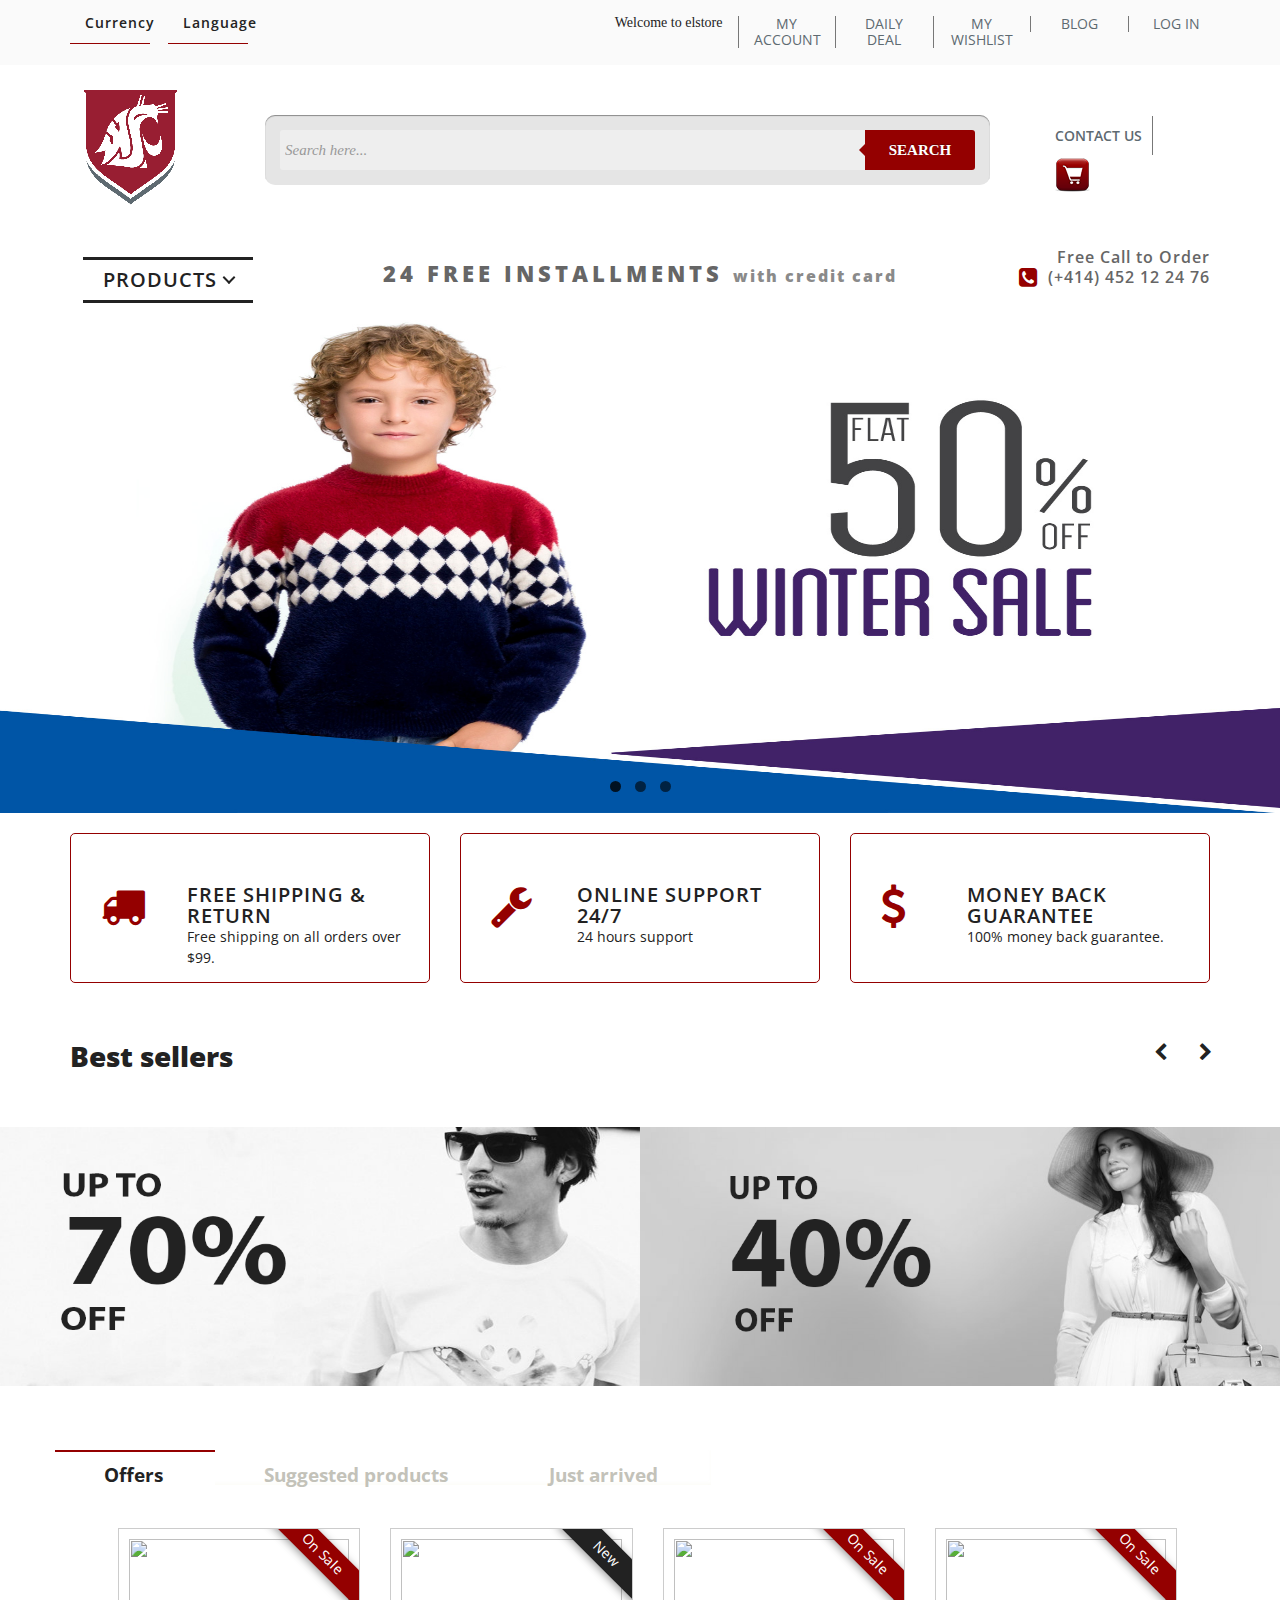
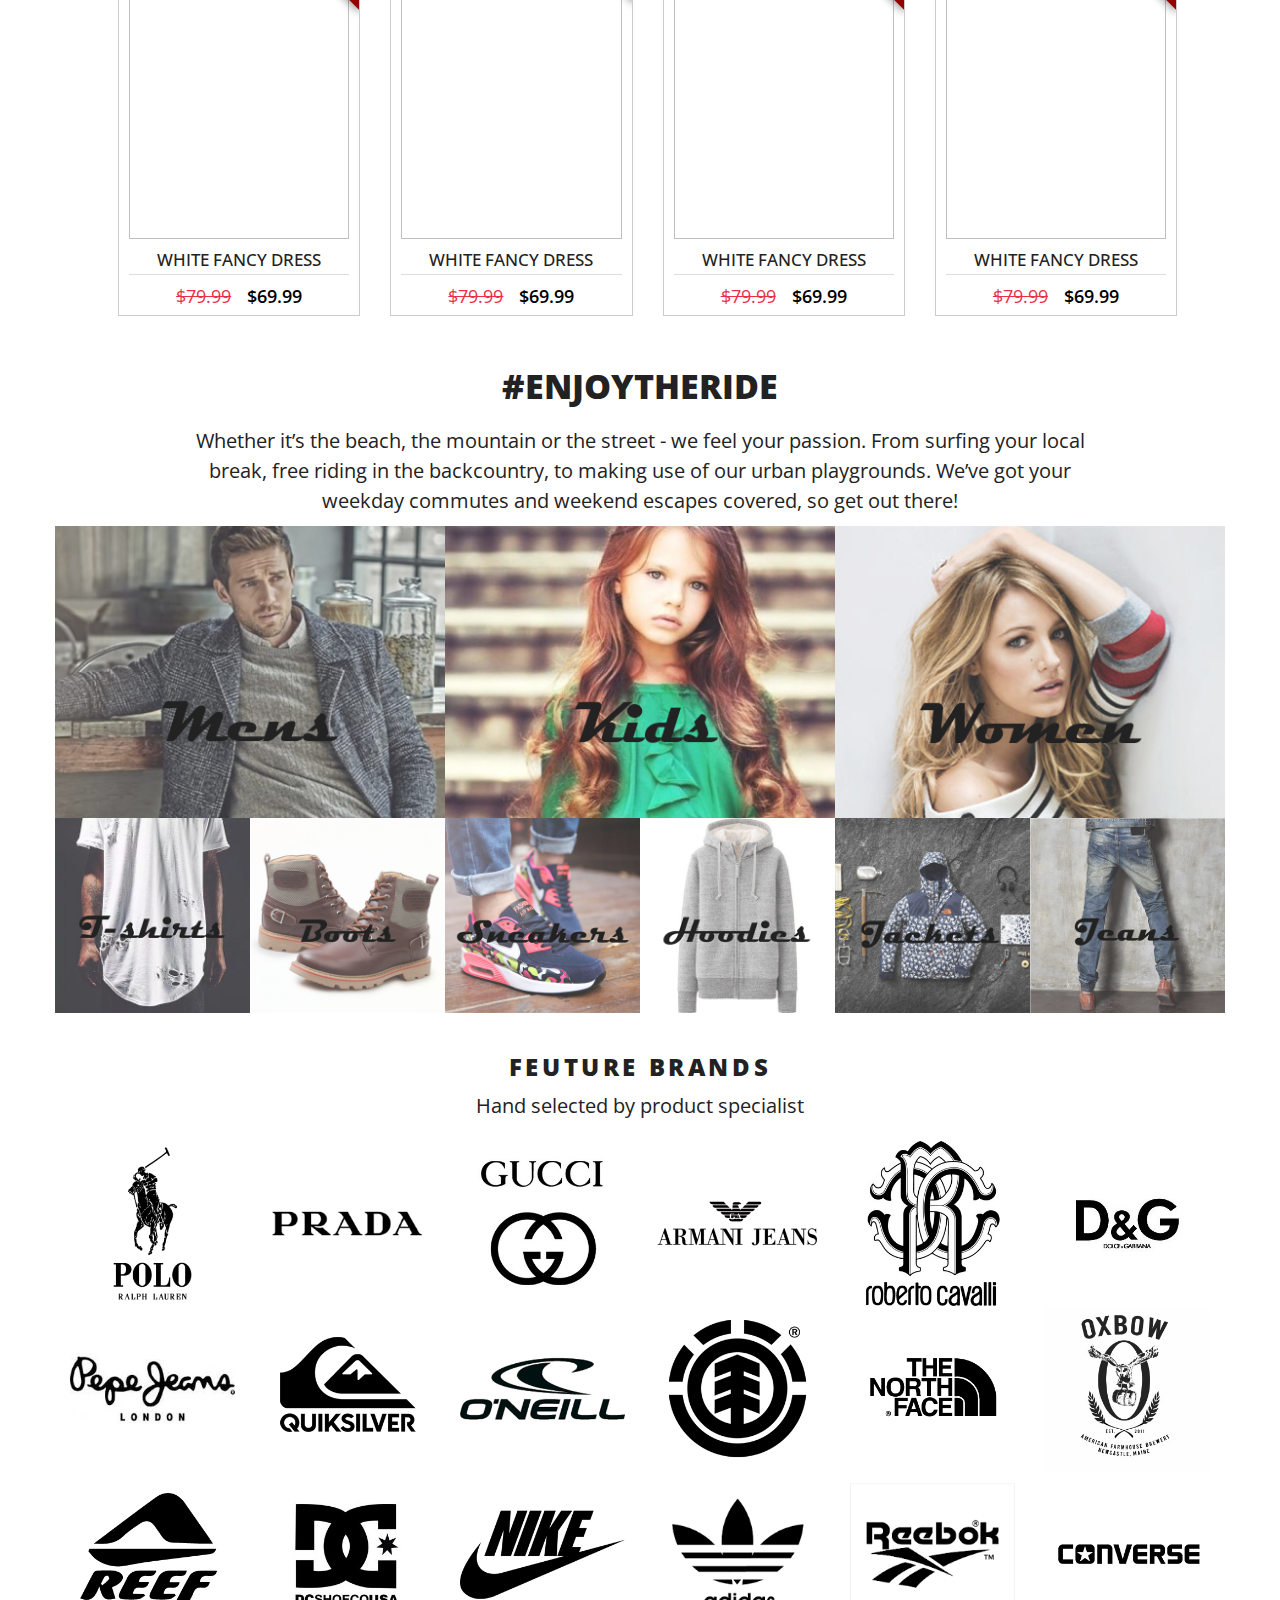
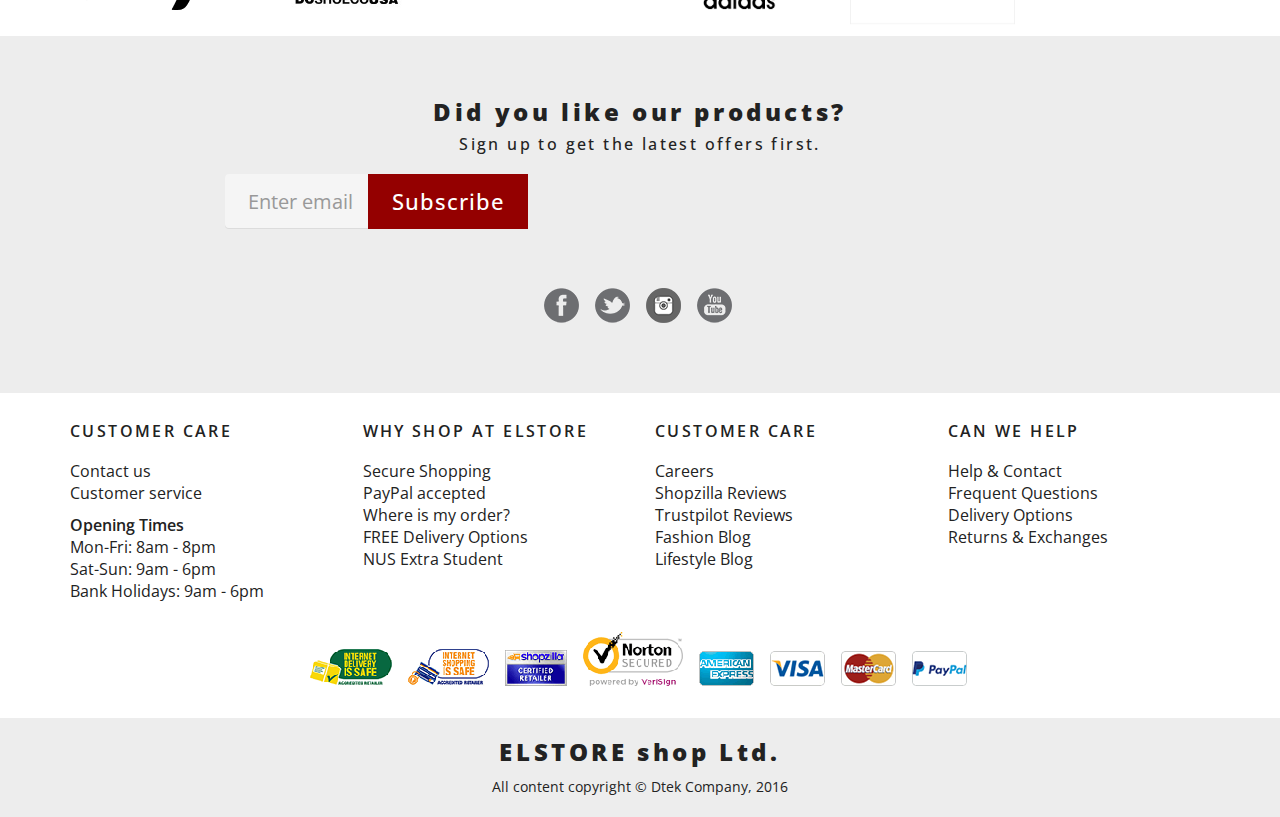
==== index.html @ ee0bbd47 "Upload Elstore files first time" ====
<head>
    <meta charset="utf-8">
    <meta http-equiv="X-UA-Compatible" content="IE=edge">
    <meta name="viewport" content="width=device-width, initial-scale=1">
    <title>ELSTORE shop Ltd.</title>
    <link rel="stylesheet" type="text/css" href="http://fonts.googleapis.com/css?family=Ubuntu:regular,bold&subset=Latin">
    <link rel="stylesheet" type="text/css" href="//fonts.googleapis.com/css?family=Open+Sans+Condensed" />
    <link rel="stylesheet" type="text/css" href="//fonts.googleapis.com/css?family=Pacifico" />
    <!-- Bootstrap -->
    <link href="css/bootstrap.min.css" rel="stylesheet">
    <link href="css/normalize.css" rel="stylesheet">
    <link href="css/style.css" rel="stylesheet">
    <link rel="stylesheet" href="https://maxcdn.bootstrapcdn.com/font-awesome/4.4.0/css/font-awesome.min.css">
    <link href='http://fonts.googleapis.com/css?family=Open+Sans+Condensed:300' rel='stylesheet' type='text/css'>
    <link href="http://code.ionicframework.com/ionicons/1.5.2/css/ionicons.min.css" rel="stylesheet">
    <!-- Important Owl stylesheet -->
    <link rel="stylesheet" href="css/owl.carousel.css">
    <!-- Default Theme -->
    <link rel="stylesheet" href="css/owl.theme.css">
    <script type="text/javascript" src="http://code.jquery.com/jquery.min.js"></script>
    <script type="text/javascript" src="js/style.js"></script>
    <script src="https://maxcdn.bootstrapcdn.com/bootstrap/3.3.5/js/bootstrap.min.js"></script>
    <script src="js/owl.carousel.js"></script>
    <script src="js/jquery.menu-aim.js"></script> <!-- menu aim -->
    <script src="js/main1.js"></script> <!-- Resource jQuery -->
    <script src="js/main.js"></script>
    <script src="js/modernizr.js"></script>
    
    
    <!-- HTML5 shim and Respond.js for IE8 support of HTML5 elements and media queries -->
    <!-- WARNING: Respond.js doesn't work if you view the page via file:// -->
    <!--[if lt IE 9]>
      <script src="https://oss.maxcdn.com/html5shiv/3.7.2/html5shiv.min.js"></script>
      <script src="https://oss.maxcdn.com/respond/1.4.2/respond.min.js"></script>
    <![endif]-->
  </head>
   <body>
      <header>
        <div class="container-fluid bc-topnav">
          <div class="container">
            <div class="top-nav">
              <div class="row">
                <div class="col-xs-4 col-sm-2 col-md-1 col-lg-1 text-right">
                    <div class="dropdown-links1">
                    <!-- trigger button -->
                    <p>Currency</p>

                    <!-- dropdown menu -->
                    <ul class="dropdown-menu-links1">
                        <li><a href="#">USD - US Dollar</a></li>
                        <li><a href="#">EUR - EURO</a></li>
                    </ul>
                   </div>
                </div>    
                <div class="col-xs-4 col-sm-2 col-md-1 col-lg-1 text-center"> 
                    <div class="dropdown-links1">
                    <!-- trigger button -->
                    <p>Language</p>

                    <!-- dropdown menu -->
                    <ul class="dropdown-menu-links1">
                        <li><a href="#">ENG - Engish</a></li>
                        <li><a href="#">FR - French</a></li>
                    </ul>
                   </div>
                </div>            
                <div class="col-xs- col-sm-6 col-md-3 col-lg-5 text-right">
                    <p id="welcome">Welcome to elstore</p>
                </div> 
                <div class="col-xs-6 col-sm-2 col-md-2 col-lg-1 text-center topnav-links">
                    <a href="#">MY ACCOUNT</a>
                </div>
                <div class="col-xs-6 col-sm-2 col-md-1 col-lg-1 text-center topnav-links">
                    <a href="#">DAILY DEAL</a>
                </div>
                <div class="col-xs-6 col-sm-2 col-md-2 col-lg-1 text-center topnav-links">
                    <a href="#">MY WISHLIST</a>
                </div>
                <div class="col-xs-6 col-sm-1 col-md-1 col-lg-1 text-center topnav-links">
                    <a href="#">BLOG</a>
                </div>
                <div class="col-xs-6 col-sm-1 col-md-1 col-lg-1 text-center topnav-links">
                    <a href="#">LOG IN</a>
                </div>
                  <div class="col-xs-4 col-sm-2 col-md-12 col-lg-12 text-left">
                    <div class="dropdown-links1 hidden-992">
                    <!-- trigger button -->
                    <p>Links</p>

                    <!-- dropdown menu -->
                    <ul class="dropdown-menu-links1">
                        <li><a href="#">MY ACCOUNT</a></li>
                        <li><a href="#">DAILY DEAL</a></li>
                        <li><a href="#">MY WISHLIST</a></li>
                        <li><a href="#">BLOG</a></li>
                        <li><a href="#">LOG IN</a></li>
                    </ul>
                   </div> 
                </div>
            </div>
          </div>    
        </div>
      </div>

      <div class="container">
        <div class="row">
          <div class="col-xs-12 col-sm-2 col-md-2 col-lg-2">
            <a href="#" class="logo"><img src="img/logo-elstore1.png" class="img-responsive"></a>
          </div>
          <div class="col-xs-12 col-sm-4 col-md-4 col-lg-4">
            <form class="form-wrapper cf">
                <input type="text" placeholder="Search here..." required>
                <button type="submit">Search</button>
            </form>
          </div>
          <div class="col-xs-12 col-sm-6 col-md-6 col-lg-2 right-header pull-right">
            <a href="#">CONTACT US</a>
            <img src="img/shopping-cart-icon.png">  
          </div> 
        </div>
      </div> 
      <div class="container"> 
              <div class="row">
                <div class="col-xs-12 col-sm-3 col-md-3 col-lg-3">
                  <div class="cd-dropdown-wrapper">
                    <a class="cd-dropdown-trigger" href="#0">PRODUCTS</a>
                    <nav class="cd-dropdown">
                      <h2>PRODUCTS</h2>
                      <a href="#0" class="cd-close">Close</a>
                      <ul class="cd-dropdown-content">
                        <li>
                          <form class="cd-search">
                            <input type="search" placeholder="Search...">
                          </form>
                        </li>
                        <li class="has-children">
                          <a href="http://codyhouse.co/?p=748">Mens</a>

                          <ul class="cd-secondary-dropdown is-hidden">
                            <li class="go-back"><a href="#0">Menu</a></li>
                            <li class="see-all"><a href="http://codyhouse.co/?p=748">All Clothing</a></li>
                            <li class="has-children">
                              <a href="http://codyhouse.co/?p=748">Accessories</a>

                              <ul class="is-hidden">
                                <li class="go-back"><a href="#0">Clothing</a></li>
                                <li class="see-all"><a href="http://codyhouse.co/?p=748">All Accessories</a></li>
                                <li class="has-children">
                                  <a href="#0">Beanies</a>

                                  <ul class="is-hidden">
                                    <li class="go-back"><a href="#0">Accessories</a></li>
                                    <li class="see-all"><a href="http://codyhouse.co/?p=748">All Benies</a></li>
                                    <li><a href="http://codyhouse.co/?p=748">Caps &amp; Hats</a></li>
                                    <li><a href="http://codyhouse.co/?p=748">Gifts</a></li>
                                    <li><a href="http://codyhouse.co/?p=748">Scarves &amp; Snoods</a></li>
                                  </ul>
                                </li>
                                <li class="has-children">
                                  <a href="#0">Caps &amp; Hats</a>

                                  <ul class="is-hidden">
                                    <li class="go-back"><a href="#0">Accessories</a></li>
                                    <li class="see-all"><a href="http://codyhouse.co/?p=748">All Caps &amp; Hats</a></li>
                                    <li><a href="http://codyhouse.co/?p=748">Beanies</a></li>
                                    <li><a href="http://codyhouse.co/?p=748">Caps</a></li>
                                    <li><a href="http://codyhouse.co/?p=748">Hats</a></li>
                                  </ul>
                                </li>
                                <li><a href="http://codyhouse.co/?p=748">Glasses</a></li>
                                <li><a href="http://codyhouse.co/?p=748">Gloves</a></li>
                                <li><a href="http://codyhouse.co/?p=748">Jewellery</a></li>
                                <li><a href="http://codyhouse.co/?p=748">Scarves</a></li>
                              </ul>
                            </li>

                            <li class="has-children">
                              <a href="http://codyhouse.co/?p=748">Bottoms</a>

                              <ul class="is-hidden">
                                <li class="go-back"><a href="#0">Clothing</a></li>
                                <li class="see-all"><a href="http://codyhouse.co/?p=748">All Bottoms</a></li>
                                <li><a href="http://codyhouse.co/?p=748">Casual Trousers</a></li>
                                <li class="has-children">
                                  <a href="#0">Jeans</a>

                                  <ul class="is-hidden">
                                    <li class="go-back"><a href="#0">Bottoms</a></li>
                                    <li class="see-all"><a href="http://codyhouse.co/?p=748">All Jeans</a></li>
                                    <li><a href="http://codyhouse.co/?p=748">Ripped</a></li>
                                    <li><a href="http://codyhouse.co/?p=748">Skinny</a></li>
                                    <li><a href="http://codyhouse.co/?p=748">Slim</a></li>
                                    <li><a href="http://codyhouse.co/?p=748">Straight</a></li>
                                  </ul>
                                </li>
                                <li><a href="#0">Leggings</a></li>
                                <li><a href="#0">Shorts</a></li>
                              </ul>
                            </li>

                            <li class="has-children">
                              <a href="http://codyhouse.co/?p=748">Jackets</a>

                              <ul class="is-hidden">
                                <li class="go-back"><a href="#0">Clothing</a></li>
                                <li class="see-all"><a href="http://codyhouse.co/?p=748">All Jackets</a></li>
                                <li><a href="http://codyhouse.co/?p=748">Blazers</a></li>
                                <li><a href="http://codyhouse.co/?p=748">Bomber jackets</a></li>
                                <li><a href="http://codyhouse.co/?p=748">Denim Jackets</a></li>
                                <li><a href="http://codyhouse.co/?p=748">Duffle Coats</a></li>
                                <li><a href="http://codyhouse.co/?p=748">Leather Jackets</a></li>
                                <li><a href="http://codyhouse.co/?p=748">Parkas</a></li>
                              </ul>
                            </li>

                            <li class="has-children">
                              <a href="http://codyhouse.co/?p=748">Tops</a>

                              <ul class="is-hidden">
                                <li class="go-back"><a href="#0">Clothing</a></li>
                                <li class="see-all"><a href="http://codyhouse.co/?p=748">All Tops</a></li>
                                <li><a href="http://codyhouse.co/?p=748">Cardigans</a></li>
                                <li><a href="http://codyhouse.co/?p=748">Coats</a></li>
                                <li><a href="http://codyhouse.co/?p=748">Polo Shirts</a></li>
                                <li><a href="http://codyhouse.co/?p=748">Shirts</a></li>
                                <li class="has-children">
                                  <a href="#0">T-Shirts</a>

                                  <ul class="is-hidden">
                                    <li class="go-back"><a href="#0">Tops</a></li>
                                    <li class="see-all"><a href="http://codyhouse.co/?p=748">All T-shirts</a></li>
                                    <li><a href="http://codyhouse.co/?p=748">Plain</a></li>
                                    <li><a href="http://codyhouse.co/?p=748">Print</a></li>
                                    <li><a href="http://codyhouse.co/?p=748">Striped</a></li>
                                    <li><a href="http://codyhouse.co/?p=748">Long sleeved</a></li>
                                  </ul>
                                </li>
                                <li><a href="http://codyhouse.co/?p=748">Vests</a></li>
                              </ul>
                            </li>
                          </ul> <!-- .cd-secondary-dropdown -->
                        </li> <!-- .has-children -->
                        <li class="has-children">
                          <a href="http://codyhouse.co/?p=748">Ladies</a>

                          <ul class="cd-secondary-dropdown is-hidden">
                            <li class="go-back"><a href="#0">Menu</a></li>
                            <li class="see-all"><a href="http://codyhouse.co/?p=748">All Clothing</a></li>
                            <li class="has-children">
                              <a href="http://codyhouse.co/?p=748">Accessories</a>

                              <ul class="is-hidden">
                                <li class="go-back"><a href="#0">Clothing</a></li>
                                <li class="see-all"><a href="http://codyhouse.co/?p=748">All Accessories</a></li>
                                <li class="has-children">
                                  <a href="#0">Beanies</a>

                                  <ul class="is-hidden">
                                    <li class="go-back"><a href="#0">Accessories</a></li>
                                    <li class="see-all"><a href="http://codyhouse.co/?p=748">All Benies</a></li>
                                    <li><a href="http://codyhouse.co/?p=748">Caps &amp; Hats</a></li>
                                    <li><a href="http://codyhouse.co/?p=748">Gifts</a></li>
                                    <li><a href="http://codyhouse.co/?p=748">Scarves &amp; Snoods</a></li>
                                  </ul>
                                </li>
                                <li class="has-children">
                                  <a href="#0">Caps &amp; Hats</a>

                                  <ul class="is-hidden">
                                    <li class="go-back"><a href="#0">Accessories</a></li>
                                    <li class="see-all"><a href="http://codyhouse.co/?p=748">All Caps &amp; Hats</a></li>
                                    <li><a href="http://codyhouse.co/?p=748">Beanies</a></li>
                                    <li><a href="http://codyhouse.co/?p=748">Caps</a></li>
                                    <li><a href="http://codyhouse.co/?p=748">Hats</a></li>
                                  </ul>
                                </li>
                                <li><a href="http://codyhouse.co/?p=748">Glasses</a></li>
                                <li><a href="http://codyhouse.co/?p=748">Gloves</a></li>
                                <li><a href="http://codyhouse.co/?p=748">Jewellery</a></li>
                                <li><a href="http://codyhouse.co/?p=748">Scarves</a></li>
                              </ul>
                            </li>

                            <li class="has-children">
                              <a href="http://codyhouse.co/?p=748">Bottoms</a>

                              <ul class="is-hidden">
                                <li class="go-back"><a href="#0">Clothing</a></li>
                                <li class="see-all"><a href="http://codyhouse.co/?p=748">All Bottoms</a></li>
                                <li><a href="http://codyhouse.co/?p=748">Casual Trousers</a></li>
                                <li class="has-children">
                                  <a href="#0">Jeans</a>

                                  <ul class="is-hidden">
                                    <li class="go-back"><a href="#0">Bottoms</a></li>
                                    <li class="see-all"><a href="http://codyhouse.co/?p=748">All Jeans</a></li>
                                    <li><a href="http://codyhouse.co/?p=748">Ripped</a></li>
                                    <li><a href="http://codyhouse.co/?p=748">Skinny</a></li>
                                    <li><a href="http://codyhouse.co/?p=748">Slim</a></li>
                                    <li><a href="http://codyhouse.co/?p=748">Straight</a></li>
                                  </ul>
                                </li>
                                <li><a href="#0">Leggings</a></li>
                                <li><a href="#0">Shorts</a></li>
                              </ul>
                            </li>

                            <li class="has-children">
                              <a href="http://codyhouse.co/?p=748">Jackets</a>

                              <ul class="is-hidden">
                                <li class="go-back"><a href="#0">Clothing</a></li>
                                <li class="see-all"><a href="http://codyhouse.co/?p=748">All Jackets</a></li>
                                <li><a href="http://codyhouse.co/?p=748">Blazers</a></li>
                                <li><a href="http://codyhouse.co/?p=748">Bomber jackets</a></li>
                                <li><a href="http://codyhouse.co/?p=748">Denim Jackets</a></li>
                                <li><a href="http://codyhouse.co/?p=748">Duffle Coats</a></li>
                                <li><a href="http://codyhouse.co/?p=748">Leather Jackets</a></li>
                                <li><a href="http://codyhouse.co/?p=748">Parkas</a></li>
                              </ul>
                            </li>

                            <li class="has-children">
                              <a href="http://codyhouse.co/?p=748">Tops</a>

                              <ul class="is-hidden">
                                <li class="go-back"><a href="#0">Clothing</a></li>
                                <li class="see-all"><a href="http://codyhouse.co/?p=748">All Tops</a></li>
                                <li><a href="http://codyhouse.co/?p=748">Cardigans</a></li>
                                <li><a href="http://codyhouse.co/?p=748">Coats</a></li>
                                <li><a href="http://codyhouse.co/?p=748">Polo Shirts</a></li>
                                <li><a href="http://codyhouse.co/?p=748">Shirts</a></li>
                                <li class="has-children">
                                  <a href="#0">T-Shirts</a>

                                  <ul class="is-hidden">
                                    <li class="go-back"><a href="#0">Tops</a></li>
                                    <li class="see-all"><a href="http://codyhouse.co/?p=748">All T-shirts</a></li>
                                    <li><a href="http://codyhouse.co/?p=748">Plain</a></li>
                                    <li><a href="http://codyhouse.co/?p=748">Print</a></li>
                                    <li><a href="http://codyhouse.co/?p=748">Striped</a></li>
                                    <li><a href="http://codyhouse.co/?p=748">Long sleeved</a></li>
                                  </ul>
                                </li>
                                <li><a href="http://codyhouse.co/?p=748">Vests</a></li>
                              </ul>
                            </li>
                          </ul> <!-- .cd-secondary-dropdown -->
                        </li> <!-- .has-children -->
                        <li class="has-children">
                          <a href="http://codyhouse.co/?p=748">Kids</a>

                          <ul class="cd-secondary-dropdown is-hidden">
                            <li class="go-back"><a href="#0">Menu</a></li>
                            <li class="see-all"><a href="http://codyhouse.co/?p=748">All Clothing</a></li>
                            <li class="has-children">
                              <a href="http://codyhouse.co/?p=748">Accessories</a>

                              <ul class="is-hidden">
                                <li class="go-back"><a href="#0">Clothing</a></li>
                                <li class="see-all"><a href="http://codyhouse.co/?p=748">All Accessories</a></li>
                                <li class="has-children">
                                  <a href="#0">Beanies</a>

                                  <ul class="is-hidden">
                                    <li class="go-back"><a href="#0">Accessories</a></li>
                                    <li class="see-all"><a href="http://codyhouse.co/?p=748">All Benies</a></li>
                                    <li><a href="http://codyhouse.co/?p=748">Caps &amp; Hats</a></li>
                                    <li><a href="http://codyhouse.co/?p=748">Gifts</a></li>
                                    <li><a href="http://codyhouse.co/?p=748">Scarves &amp; Snoods</a></li>
                                  </ul>
                                </li>
                                <li class="has-children">
                                  <a href="#0">Caps &amp; Hats</a>

                                  <ul class="is-hidden">
                                    <li class="go-back"><a href="#0">Accessories</a></li>
                                    <li class="see-all"><a href="http://codyhouse.co/?p=748">All Caps &amp; Hats</a></li>
                                    <li><a href="http://codyhouse.co/?p=748">Beanies</a></li>
                                    <li><a href="http://codyhouse.co/?p=748">Caps</a></li>
                                    <li><a href="http://codyhouse.co/?p=748">Hats</a></li>
                                  </ul>
                                </li>
                                <li><a href="http://codyhouse.co/?p=748">Glasses</a></li>
                                <li><a href="http://codyhouse.co/?p=748">Gloves</a></li>
                                <li><a href="http://codyhouse.co/?p=748">Jewellery</a></li>
                                <li><a href="http://codyhouse.co/?p=748">Scarves</a></li>
                              </ul>
                            </li>

                            <li class="has-children">
                              <a href="http://codyhouse.co/?p=748">Bottoms</a>

                              <ul class="is-hidden">
                                <li class="go-back"><a href="#0">Clothing</a></li>
                                <li class="see-all"><a href="http://codyhouse.co/?p=748">All Bottoms</a></li>
                                <li><a href="http://codyhouse.co/?p=748">Casual Trousers</a></li>
                                <li class="has-children">
                                  <a href="#0">Jeans</a>

                                  <ul class="is-hidden">
                                    <li class="go-back"><a href="#0">Bottoms</a></li>
                                    <li class="see-all"><a href="http://codyhouse.co/?p=748">All Jeans</a></li>
                                    <li><a href="http://codyhouse.co/?p=748">Ripped</a></li>
                                    <li><a href="http://codyhouse.co/?p=748">Skinny</a></li>
                                    <li><a href="http://codyhouse.co/?p=748">Slim</a></li>
                                    <li><a href="http://codyhouse.co/?p=748">Straight</a></li>
                                  </ul>
                                </li>
                                <li><a href="#0">Leggings</a></li>
                                <li><a href="#0">Shorts</a></li>
                              </ul>
                            </li>

                            <li class="has-children">
                              <a href="http://codyhouse.co/?p=748">Jackets</a>

                              <ul class="is-hidden">
                                <li class="go-back"><a href="#0">Clothing</a></li>
                                <li class="see-all"><a href="http://codyhouse.co/?p=748">All Jackets</a></li>
                                <li><a href="http://codyhouse.co/?p=748">Blazers</a></li>
                                <li><a href="http://codyhouse.co/?p=748">Bomber jackets</a></li>
                                <li><a href="http://codyhouse.co/?p=748">Denim Jackets</a></li>
                                <li><a href="http://codyhouse.co/?p=748">Duffle Coats</a></li>
                                <li><a href="http://codyhouse.co/?p=748">Leather Jackets</a></li>
                                <li><a href="http://codyhouse.co/?p=748">Parkas</a></li>
                              </ul>
                            </li>

                            <li class="has-children">
                              <a href="http://codyhouse.co/?p=748">Tops</a>

                              <ul class="is-hidden">
                                <li class="go-back"><a href="#0">Clothing</a></li>
                                <li class="see-all"><a href="http://codyhouse.co/?p=748">All Tops</a></li>
                                <li><a href="http://codyhouse.co/?p=748">Cardigans</a></li>
                                <li><a href="http://codyhouse.co/?p=748">Coats</a></li>
                                <li><a href="http://codyhouse.co/?p=748">Polo Shirts</a></li>
                                <li><a href="http://codyhouse.co/?p=748">Shirts</a></li>
                                <li class="has-children">
                                  <a href="#0">T-Shirts</a>

                                  <ul class="is-hidden">
                                    <li class="go-back"><a href="#0">Tops</a></li>
                                    <li class="see-all"><a href="http://codyhouse.co/?p=748">All T-shirts</a></li>
                                    <li><a href="http://codyhouse.co/?p=748">Plain</a></li>
                                    <li><a href="http://codyhouse.co/?p=748">Print</a></li>
                                    <li><a href="http://codyhouse.co/?p=748">Striped</a></li>
                                    <li><a href="http://codyhouse.co/?p=748">Long sleeved</a></li>
                                  </ul>
                                </li>
                                <li><a href="http://codyhouse.co/?p=748">Vests</a></li>
                              </ul>
                            </li>
                          </ul> <!-- .cd-secondary-dropdown -->
                        </li> <!-- .has-children -->
                        <li class="has-children">
                          <a href="http://codyhouse.co/?p=748">Accessories</a>

                          <ul class="cd-secondary-dropdown is-hidden">
                            <li class="go-back"><a href="#0">Menu</a></li>
                            <li class="see-all"><a href="http://codyhouse.co/?p=748">All Clothing</a></li>
                            <li class="has-children">
                              <a href="http://codyhouse.co/?p=748">Accessories</a>

                              <ul class="is-hidden">
                                <li class="go-back"><a href="#0">Clothing</a></li>
                                <li class="see-all"><a href="http://codyhouse.co/?p=748">All Accessories</a></li>
                                <li class="has-children">
                                  <a href="#0">Beanies</a>

                                  <ul class="is-hidden">
                                    <li class="go-back"><a href="#0">Accessories</a></li>
                                    <li class="see-all"><a href="http://codyhouse.co/?p=748">All Benies</a></li>
                                    <li><a href="http://codyhouse.co/?p=748">Caps &amp; Hats</a></li>
                                    <li><a href="http://codyhouse.co/?p=748">Gifts</a></li>
                                    <li><a href="http://codyhouse.co/?p=748">Scarves &amp; Snoods</a></li>
                                  </ul>
                                </li>
                                <li class="has-children">
                                  <a href="#0">Caps &amp; Hats</a>

                                  <ul class="is-hidden">
                                    <li class="go-back"><a href="#0">Accessories</a></li>
                                    <li class="see-all"><a href="http://codyhouse.co/?p=748">All Caps &amp; Hats</a></li>
                                    <li><a href="http://codyhouse.co/?p=748">Beanies</a></li>
                                    <li><a href="http://codyhouse.co/?p=748">Caps</a></li>
                                    <li><a href="http://codyhouse.co/?p=748">Hats</a></li>
                                  </ul>
                                </li>
                                <li><a href="http://codyhouse.co/?p=748">Glasses</a></li>
                                <li><a href="http://codyhouse.co/?p=748">Gloves</a></li>
                                <li><a href="http://codyhouse.co/?p=748">Jewellery</a></li>
                                <li><a href="http://codyhouse.co/?p=748">Scarves</a></li>
                              </ul>
                            </li>

                            <li class="has-children">
                              <a href="http://codyhouse.co/?p=748">Bottoms</a>

                              <ul class="is-hidden">
                                <li class="go-back"><a href="#0">Clothing</a></li>
                                <li class="see-all"><a href="http://codyhouse.co/?p=748">All Bottoms</a></li>
                                <li><a href="http://codyhouse.co/?p=748">Casual Trousers</a></li>
                                <li class="has-children">
                                  <a href="#0">Jeans</a>

                                  <ul class="is-hidden">
                                    <li class="go-back"><a href="#0">Bottoms</a></li>
                                    <li class="see-all"><a href="http://codyhouse.co/?p=748">All Jeans</a></li>
                                    <li><a href="http://codyhouse.co/?p=748">Ripped</a></li>
                                    <li><a href="http://codyhouse.co/?p=748">Skinny</a></li>
                                    <li><a href="http://codyhouse.co/?p=748">Slim</a></li>
                                    <li><a href="http://codyhouse.co/?p=748">Straight</a></li>
                                  </ul>
                                </li>
                                <li><a href="#0">Leggings</a></li>
                                <li><a href="#0">Shorts</a></li>
                              </ul>
                            </li>

                            <li class="has-children">
                              <a href="http://codyhouse.co/?p=748">Jackets</a>

                              <ul class="is-hidden">
                                <li class="go-back"><a href="#0">Clothing</a></li>
                                <li class="see-all"><a href="http://codyhouse.co/?p=748">All Jackets</a></li>
                                <li><a href="http://codyhouse.co/?p=748">Blazers</a></li>
                                <li><a href="http://codyhouse.co/?p=748">Bomber jackets</a></li>
                                <li><a href="http://codyhouse.co/?p=748">Denim Jackets</a></li>
                                <li><a href="http://codyhouse.co/?p=748">Duffle Coats</a></li>
                                <li><a href="http://codyhouse.co/?p=748">Leather Jackets</a></li>
                                <li><a href="http://codyhouse.co/?p=748">Parkas</a></li>
                              </ul>
                            </li>

                            <li class="has-children">
                              <a href="http://codyhouse.co/?p=748">Tops</a>

                              <ul class="is-hidden">
                                <li class="go-back"><a href="#0">Clothing</a></li>
                                <li class="see-all"><a href="http://codyhouse.co/?p=748">All Tops</a></li>
                                <li><a href="http://codyhouse.co/?p=748">Cardigans</a></li>
                                <li><a href="http://codyhouse.co/?p=748">Coats</a></li>
                                <li><a href="http://codyhouse.co/?p=748">Polo Shirts</a></li>
                                <li><a href="http://codyhouse.co/?p=748">Shirts</a></li>
                                <li class="has-children">
                                  <a href="#0">T-Shirts</a>

                                  <ul class="is-hidden">
                                    <li class="go-back"><a href="#0">Tops</a></li>
                                    <li class="see-all"><a href="http://codyhouse.co/?p=748">All T-shirts</a></li>
                                    <li><a href="http://codyhouse.co/?p=748">Plain</a></li>
                                    <li><a href="http://codyhouse.co/?p=748">Print</a></li>
                                    <li><a href="http://codyhouse.co/?p=748">Striped</a></li>
                                    <li><a href="http://codyhouse.co/?p=748">Long sleeved</a></li>
                                  </ul>
                                </li>
                                <li><a href="http://codyhouse.co/?p=748">Vests</a></li>
                              </ul>
                            </li>
                          </ul> <!-- .cd-secondary-dropdown -->
                        </li> <!-- .has-children -->
                        <li class="has-children">
                          <a href="http://codyhouse.co/?p=748">Sports</a>

                          <ul class="cd-secondary-dropdown is-hidden">
                            <li class="go-back"><a href="#0">Menu</a></li>
                            <li class="see-all"><a href="http://codyhouse.co/?p=748">All Clothing</a></li>
                            <li class="has-children">
                              <a href="http://codyhouse.co/?p=748">Accessories</a>

                              <ul class="is-hidden">
                                <li class="go-back"><a href="#0">Clothing</a></li>
                                <li class="see-all"><a href="http://codyhouse.co/?p=748">All Accessories</a></li>
                                <li class="has-children">
                                  <a href="#0">Beanies</a>

                                  <ul class="is-hidden">
                                    <li class="go-back"><a href="#0">Accessories</a></li>
                                    <li class="see-all"><a href="http://codyhouse.co/?p=748">All Benies</a></li>
                                    <li><a href="http://codyhouse.co/?p=748">Caps &amp; Hats</a></li>
                                    <li><a href="http://codyhouse.co/?p=748">Gifts</a></li>
                                    <li><a href="http://codyhouse.co/?p=748">Scarves &amp; Snoods</a></li>
                                  </ul>
                                </li>
                                <li class="has-children">
                                  <a href="#0">Caps &amp; Hats</a>

                                  <ul class="is-hidden">
                                    <li class="go-back"><a href="#0">Accessories</a></li>
                                    <li class="see-all"><a href="http://codyhouse.co/?p=748">All Caps &amp; Hats</a></li>
                                    <li><a href="http://codyhouse.co/?p=748">Beanies</a></li>
                                    <li><a href="http://codyhouse.co/?p=748">Caps</a></li>
                                    <li><a href="http://codyhouse.co/?p=748">Hats</a></li>
                                  </ul>
                                </li>
                                <li><a href="http://codyhouse.co/?p=748">Glasses</a></li>
                                <li><a href="http://codyhouse.co/?p=748">Gloves</a></li>
                                <li><a href="http://codyhouse.co/?p=748">Jewellery</a></li>
                                <li><a href="http://codyhouse.co/?p=748">Scarves</a></li>
                              </ul>
                            </li>

                            <li class="has-children">
                              <a href="http://codyhouse.co/?p=748">Bottoms</a>

                              <ul class="is-hidden">
                                <li class="go-back"><a href="#0">Clothing</a></li>
                                <li class="see-all"><a href="http://codyhouse.co/?p=748">All Bottoms</a></li>
                                <li><a href="http://codyhouse.co/?p=748">Casual Trousers</a></li>
                                <li class="has-children">
                                  <a href="#0">Jeans</a>

                                  <ul class="is-hidden">
                                    <li class="go-back"><a href="#0">Bottoms</a></li>
                                    <li class="see-all"><a href="http://codyhouse.co/?p=748">All Jeans</a></li>
                                    <li><a href="http://codyhouse.co/?p=748">Ripped</a></li>
                                    <li><a href="http://codyhouse.co/?p=748">Skinny</a></li>
                                    <li><a href="http://codyhouse.co/?p=748">Slim</a></li>
                                    <li><a href="http://codyhouse.co/?p=748">Straight</a></li>
                                  </ul>
                                </li>
                                <li><a href="#0">Leggings</a></li>
                                <li><a href="#0">Shorts</a></li>
                              </ul>
                            </li>

                            <li class="has-children">
                              <a href="http://codyhouse.co/?p=748">Jackets</a>

                              <ul class="is-hidden">
                                <li class="go-back"><a href="#0">Clothing</a></li>
                                <li class="see-all"><a href="http://codyhouse.co/?p=748">All Jackets</a></li>
                                <li><a href="http://codyhouse.co/?p=748">Blazers</a></li>
                                <li><a href="http://codyhouse.co/?p=748">Bomber jackets</a></li>
                                <li><a href="http://codyhouse.co/?p=748">Denim Jackets</a></li>
                                <li><a href="http://codyhouse.co/?p=748">Duffle Coats</a></li>
                                <li><a href="http://codyhouse.co/?p=748">Leather Jackets</a></li>
                                <li><a href="http://codyhouse.co/?p=748">Parkas</a></li>
                              </ul>
                            </li>

                            <li class="has-children">
                              <a href="http://codyhouse.co/?p=748">Tops</a>

                              <ul class="is-hidden">
                                <li class="go-back"><a href="#0">Clothing</a></li>
                                <li class="see-all"><a href="http://codyhouse.co/?p=748">All Tops</a></li>
                                <li><a href="http://codyhouse.co/?p=748">Cardigans</a></li>
                                <li><a href="http://codyhouse.co/?p=748">Coats</a></li>
                                <li><a href="http://codyhouse.co/?p=748">Polo Shirts</a></li>
                                <li><a href="http://codyhouse.co/?p=748">Shirts</a></li>
                                <li class="has-children">
                                  <a href="#0">T-Shirts</a>

                                  <ul class="is-hidden">
                                    <li class="go-back"><a href="#0">Tops</a></li>
                                    <li class="see-all"><a href="http://codyhouse.co/?p=748">All T-shirts</a></li>
                                    <li><a href="http://codyhouse.co/?p=748">Plain</a></li>
                                    <li><a href="http://codyhouse.co/?p=748">Print</a></li>
                                    <li><a href="http://codyhouse.co/?p=748">Striped</a></li>
                                    <li><a href="http://codyhouse.co/?p=748">Long sleeved</a></li>
                                  </ul>
                                </li>
                                <li><a href="http://codyhouse.co/?p=748">Vests</a></li>
                              </ul>
                            </li>
                          </ul> <!-- .cd-secondary-dropdown -->
                        </li> <!-- .has-children -->
                        <li class="has-children">
                          <a href="http://codyhouse.co/?p=748">Sales</a>

                          <ul class="cd-dropdown-gallery is-hidden">
                            <li class="go-back"><a href="#0">Menu</a></li>
                            <li>
                              <a class="cd-dropdown-item" href="http://codyhouse.co/?p=748">
                                <img src="img/mens-sales.jpg" class="img-responsive" alt="Product Image">
                                <h3 class="text-center">Mens</h3>
                              </a>
                            </li>

                            <li>
                              <a class="cd-dropdown-item" href="http://codyhouse.co/?p=748">
                                <img src="img/women-sales.jpg" class="img-responsive" alt="Product Image">
                                <h3 class="text-center">Ladies</h3>
                              </a>
                            </li>

                            <li>
                              <a class="cd-dropdown-item" href="http://codyhouse.co/?p=748">
                                <img src="img/kids-sales.jpg" alt="Product Image">
                                <h3 class="text-center">Kids</h3>
                              </a>
                            </li>

                            <li>
                              <a class="cd-dropdown-item" href="http://codyhouse.co/?p=748">
                                <img src="img/general-sales.jpg" alt="Product Image">
                                <h3 class="text-center">Last products</h3>
                              </a>
                            </li>
                          </ul> <!-- .cd-dropdown-gallery -->
                        </li> <!-- .has-children -->
                      </ul> <!-- .cd-dropdown-content -->
                    </nav> <!-- .cd-dropdown -->
                  </div> <!-- .cd-dropdown-wrapper -->
              </div> 
              <div class="col-xs-12 col-sm-6 col-md-6 col-lg-6 text-center">
                <p class="doseis">24 FREE INSTALLMENTS  <span>with credit card</span></p>
             </div>  
             <div class="col-xs-12 col-sm-3 col-md-3 col-lg-3 text-right">
                <p class="free-call">Free Call to Order<br><i class="fa fa-phone-square fa-lg" style="color:#940000; background-color: #ffffff;"></i>&nbsp;&nbsp;(+414) 452 12 24 76</p>
             </div> 
            </div>
          </div>    
          </header>      
    <body>  
        <div class="container-fluid">
          <div class="row">
            <div class="col-xs-12 col-sm-12 col-md-12 col-lg-12">
              <ul class="slides">
                  <input type="radio" name="radio-btn" id="img-1" checked />
                  <li class="slide-container">
                  <div class="slide">
                    <img src="img/slideshow_3.jpg" class="img-responsive"/>
                      </div>
                  <div class="nav">
                    <label for="img-6" class="prev">&#x2039;</label>
                    <label for="img-2" class="next">&#x203a;</label>
                  </div>
                  </li>

                  <input type="radio" name="radio-btn" id="img-2" />
                  <li class="slide-container">
                      <div class="slide">
                        <img src="img/slideshow_2.jpg" class="img-responsive" />
                      </div>
                  <div class="nav">
                    <label for="img-1" class="prev">&#x2039;</label>
                    <label for="img-3" class="next">&#x203a;</label>
                  </div>
                  </li>

                  <input type="radio" name="radio-btn" id="img-3" />
                  <li class="slide-container">
                      <div class="slide">
                        <img src="img/slideshow_1.jpg" class="img-responsive" />
                      </div>
                  <div class="nav">
                    <label for="img-2" class="prev">&#x2039;</label>
                    <label for="img-4" class="next">&#x203a;</label>
                  </div>
                  </li>
                  <li class="nav-dots">
                    <label for="img-1" class="nav-dot" id="img-dot-1"></label>
                    <label for="img-2" class="nav-dot" id="img-dot-2"></label>
                    <label for="img-3" class="nav-dot" id="img-dot-3"></label>
                  </li>
              </ul>
            </div>
          </div>
        </div>
        <div class="container">
          <div class="row">
                <div class="col-xs-12 col-sm-4 col-md-4 col-lg-4">
                  <div class="free-shiping">
                    <div class="col-xs-3 col-sm-3 col-md-3 col-lg-3">
                      <i class="fa fa-truck fa-2x" style="color:#940000;"></i>
                    </div>
                    <div class="col-xs-9 col-sm-9 col-md-9 col-lg-9">
                      <p class="service"><span>FREE SHIPPING & RETURN</span><br>Free shipping on all orders over $99.</p>
                    </div>  
                  </div>
                </div>
                <div class="col-xs-12 col-sm-4 col-md-4 col-lg-4">
                 <div class="free-shiping">
                  <div class="col-xs-3 col-sm-3 col-md-3 col-lg-3">
                    <i class="fa fa-wrench fa-2x" style="color:#940000;"></i>
                  </div>
                  <div class="col-xs-9 col-sm-9 col-md-9 col-lg-9">
                    <p class="service"><span>ONLINE SUPPORT 24/7</span><br>24 hours support</p>
                  </div>  
                </div>
              </div>
              <div class="col-xs-12 col-sm-4 col-md-4 col-lg-4">
                <div class="free-shiping">
                  <div class="col-xs-3 col-sm-3 col-md-3 col-lg-3">
                    <i class="fa fa-usd fa-2x" style="color:#940000;"></i>
                  </div>
                  <div class="col-xs-9 col-sm-9 col-md-9 col-lg-9">
                    <p class="service"><span>MONEY BACK GUARANTEE</span><br>100% money back guarantee.</p>
                  </div>  
                </div>
              </div>
            </div>
          </div>
          <div class="container">
            <div class="row" style="margin-top: 50px;">
              <div class="col-xs-12 col-sm-12 col-md-12 col-lg-12 text-left">
                <h2 style="position:absolute; margin-top:0;">Best sellers</h2>
              </div>
              <div class="customNavigation">
                <a class="btn prev"><i class="fa fa-chevron-left fa-lg"></i></a>
                <a class="btn next"><i class="fa fa-chevron-right fa-lg"></i></a>
              </div>
              <div id="owl-demo" class="owl-carousel owl-theme">
                <div class="item">
                  <ul class="product-list">
                  <li class="product_item">
                    <div class="product_new">
                      <p>New</p>
                    </div>
                    <div class="product_image">
                      <a href="#"><img src="img/men-products/t-shirts/product-1.jpg" alt=""></a>
                      <div class="product_buttons">
                        <button class="product_heart"><i class="fa fa-heart"></i></button>
                        <button class="add_to_cart"><i class="fa fa-shopping-cart"></i></button>
                        <div class="quick_view">
                          <a href="#"><h6>Quick View</h6></a>
                        </div>
                      </div>
                    </div>
                    <div class="product_values">
                      <div class="product_title">
                        <h5>White Fancy Dress</h5>
                      </div>
                      <div class="product_price">
                        <a href="#"><span class="price_old">$79.99</span> <span class="price_new">$69.99</span></a>
                        <span class="product_rating"></span>
                      </div>
              
                      <div class="product_buttons">
                        <button class="product_heart"><i class="fa fa-heart"></i></button>
                        <button class="add_to_cart"><i class="fa fa-shopping-cart"></i></button>
                      </div>
                    </div>
                  </li>
                </ul>
                </div>
                
                <div class="item">
                  <ul class="product-list">
                  <li class="product_item">
                    <div class="product_sale">
                      <p>On Sale</p>
                    </div>
                    <div class="product_image">
                      <a href="#"><img src="img/men-products/t-shirts/product-2.jpg" alt=""></a>
                      <div class="product_buttons">
                        <button class="product_heart"><i class="fa fa-heart"></i></button>
                        <button class="add_to_cart"><i class="fa fa-shopping-cart"></i></button>
                        <div class="quick_view">
                          <a href="#"><h6>Quick View</h6></a>
                        </div>
                      </div>
                    </div>
                    <div class="product_values">
                      <div class="product_title">
                        <h5>White Fancy Dress</h5>
                      </div>
                      <div class="product_price">
                        <a href="#"><span class="price_old">$79.99</span> <span class="price_new">$69.99</span></a>
                        <span class="product_rating"></span>
                      </div>
                      
                      <div class="product_buttons">
                        <button class="product_heart"><i class="fa fa-heart"></i></button>
                        <button class="add_to_cart"><i class="fa fa-shopping-cart"></i></button>
                      </div>
                    </div>
                  </li>
                </ul>
                </div><div class="item">
                  <ul class="product-list">
                  <li class="product_item">
                    <div class="product_sale">
                      <p>On Sale</p>
                    </div>
                    <div class="product_image">
                      <a href="#"><img src="img/men-products/t-shirts/product-3.jpg" alt=""></a>
                      <div class="product_buttons">
                        <button class="product_heart"><i class="fa fa-heart"></i></button>
                        <button class="add_to_cart"><i class="fa fa-shopping-cart"></i></button>
                        <div class="quick_view">
                          <a href="#"><h6>Quick View</h6></a>
                        </div>
                      </div>
                    </div>
                    <div class="product_values">
                      <div class="product_title">
                        <h5>White Fancy Dress</h5>
                      </div>
                      <div class="product_price">
                        <a href="#"><span class="price_old">$79.99</span> <span class="price_new">$69.99</span></a>
                        <span class="product_rating"></span>
                      </div>
                      
                      <div class="product_buttons">
                        <button class="product_heart"><i class="fa fa-heart"></i></button>
                        <button class="add_to_cart"><i class="fa fa-shopping-cart"></i></button>
                      </div>
                    </div>
                  </li>
                </ul>
                </div><div class="item">
                  <ul class="product-list">
                  <li class="product_item">
                    <div class="product_new">
                      <p>New</p>
                    </div>
                    <div class="product_image">
                      <a href="#"><img src="img/men-products/t-shirts/product-4.jpg" alt=""></a>
                      <div class="product_buttons">
                        <button class="product_heart"><i class="fa fa-heart"></i></button>
                        <button class="add_to_cart"><i class="fa fa-shopping-cart"></i></button>
                        <div class="quick_view">
                          <a href="#"><h6>Quick View</h6></a>
                        </div>
                      </div>
                    </div>
                    <div class="product_values">
                      <div class="product_title">
                        <h5>White Fancy Dress</h5>
                      </div>
                      <div class="product_price">
                        <a href="#"><span class="price_old">$79.99</span> <span class="price_new">$69.99</span></a>
                        <span class="product_rating"></span>
                      </div>
                      <div class="product_desc">
                        
                      <div class="product_buttons">
                        <button class="product_heart"><i class="fa fa-heart"></i></button>
                        <button class="add_to_cart"><i class="fa fa-shopping-cart"></i></button>
                      </div>
                    </div>
                  </li>
                </ul>
                </div><div class="item">
                  <ul class="product-list">
                  <li class="product_item">
                    <div class="product_sale">
                      <p>On Sale</p>
                    </div>
                    <div class="product_image">
                      <a href="#"><img src="img/men-products/t-shirts/product-5.jpg" alt=""></a>
                      <div class="product_buttons">
                        <button class="product_heart"><i class="fa fa-heart"></i></button>
                        <button class="add_to_cart"><i class="fa fa-shopping-cart"></i></button>
                        <div class="quick_view">
                          <a href="#"><h6>Quick View</h6></a>
                        </div>
                      </div>
                    </div>
                    <div class="product_values">
                      <div class="product_title">
                        <h5>White Fancy Dress</h5>
                      </div>
                      <div class="product_price">
                        <a href="#"><span class="price_old">$79.99</span> <span class="price_new">$69.99</span></a>
                        <span class="product_rating"></span>
                      </div>
                      
                      <div class="product_buttons">
                        <button class="product_heart"><i class="fa fa-heart"></i></button>
                        <button class="add_to_cart"><i class="fa fa-shopping-cart"></i></button>
                      </div>
                    </div>
                  </li>
                </ul>
                </div><div class="item">
                  <ul class="product-list">
                  <li class="product_item">
                    <div class="product_sale">
                      <p>On Sale</p>
                    </div>
                    <div class="product_image">
                      <a href="#"><img src="img/men-products/t-shirts/product-6.jpg" alt=""></a>
                      <div class="product_buttons">
                        <button class="product_heart"><i class="fa fa-heart"></i></button>
                        <button class="add_to_cart"><i class="fa fa-shopping-cart"></i></button>
                        <div class="quick_view">
                          <a href="#"><h6>Quick View</h6></a>
                        </div>
                      </div>
                    </div>
                    <div class="product_values">
                      <div class="product_title">
                        <h5>White Fancy Dress</h5>
                      </div>
                      <div class="product_price">
                        <a href="#"><span class="price_old">$79.99</span> <span class="price_new">$69.99</span></a>
                        <span class="product_rating"></span>
                      </div>
                      
                      <div class="product_buttons">
                        <button class="product_heart"><i class="fa fa-heart"></i></button>
                        <button class="add_to_cart"><i class="fa fa-shopping-cart"></i></button>
                      </div>
                    </div>
                  </li>
                </ul>
                </div><div class="item">
                  <ul class="product-list">
                  <li class="product_item">
                    <div class="product_sale">
                      <p>On Sale</p>
                    </div>
                    <div class="product_image">
                      <a href="#"><img src="img/men-products/t-shirts/product-1.jpg" alt=""></a>
                      <div class="product_buttons">
                        <button class="product_heart"><i class="fa fa-heart"></i></button>
                        <button class="add_to_cart"><i class="fa fa-shopping-cart"></i></button>
                        <div class="quick_view">
                          <a href="#"><h6>Quick View</h6></a>
                        </div>
                      </div>
                    </div>
                    <div class="product_values">
                      <div class="product_title">
                        <h5>White Fancy Dress</h5>
                      </div>
                      <div class="product_price">
                        <a href="#"><span class="price_old">$79.99</span> <span class="price_new">$69.99</span></a>
                        <span class="product_rating"></span>
                      </div>
                      
                      <div class="product_buttons">
                        <button class="product_heart"><i class="fa fa-heart"></i></button>
                        <button class="add_to_cart"><i class="fa fa-shopping-cart"></i></button>
                      </div>
                    </div>
                  </li>
                </ul>
                </div><div class="item">
                  <ul class="product-list">
                  <li class="product_item">
                    <div class="product_sale">
                      <p>On Sale</p>
                    </div>
                    <div class="product_image">
                      <a href="#"><img src="http://bit.ly/1myplK1" alt=""></a>
                      <div class="product_buttons">
                        <button class="product_heart"><i class="fa fa-heart"></i></button>
                        <button class="add_to_cart"><i class="fa fa-shopping-cart"></i></button>
                        <div class="quick_view">
                          <a href="#"><h6>Quick View</h6></a>
                        </div>
                      </div>
                    </div>
                    <div class="product_values">
                      <div class="product_title">
                        <h5>White Fancy Dress</h5>
                      </div>
                      <div class="product_price">
                        <a href="#"><span class="price_old">$79.99</span> <span class="price_new">$69.99</span></a>
                        <span class="product_rating"></span>
                      </div>
                      
                      <div class="product_buttons">
                        <button class="product_heart"><i class="fa fa-heart"></i></button>
                        <button class="add_to_cart"><i class="fa fa-shopping-cart"></i></button>
                      </div>
                    </div>
                  </li>
                </ul>
                </div><div class="item">
                  <ul class="product-list">
                  <li class="product_item">
                    <div class="product_sale">
                      <p>On Sale</p>
                    </div>
                    <div class="product_image">
                      <a href="#"><img src="http://bit.ly/1myplK1" alt=""></a>
                      <div class="product_buttons">
                        <button class="product_heart"><i class="fa fa-heart"></i></button>
                        <button class="add_to_cart"><i class="fa fa-shopping-cart"></i></button>
                        <div class="quick_view">
                          <a href="#"><h6>Quick View</h6></a>
                        </div>
                      </div>
                    </div>
                    <div class="product_values">
                      <div class="product_title">
                        <h5>White Fancy Dress</h5>
                      </div>
                      <div class="product_price">
                        <a href="#"><span class="price_old">$79.99</span> <span class="price_new">$69.99</span></a>
                        <span class="product_rating"></span>
                      </div>
                      
                      <div class="product_buttons">
                        <button class="product_heart"><i class="fa fa-heart"></i></button>
                        <button class="add_to_cart"><i class="fa fa-shopping-cart"></i></button>
                      </div>
                    </div>
                  </li>
                </ul>
                </div><div class="item">
                  <ul class="product-list">
                  <li class="product_item">
                    <div class="product_sale">
                      <p>On Sale</p>
                    </div>
                    <div class="product_image">
                      <a href="#"><img src="http://bit.ly/1myplK1" alt=""></a>
                      <div class="product_buttons">
                        <button class="product_heart"><i class="fa fa-heart"></i></button>
                        <button class="add_to_cart"><i class="fa fa-shopping-cart"></i></button>
                        <div class="quick_view">
                          <a href="#"><h6>Quick View</h6></a>
                        </div>
                      </div>
                    </div>
                    <div class="product_values">
                      <div class="product_title">
                        <h5>White Fancy Dress</h5>
                      </div>
                      <div class="product_price">
                        <a href="#"><span class="price_old">$79.99</span> <span class="price_new">$69.99</span></a>
                        <span class="product_rating"></span>
                      </div>
                      
                      <div class="product_buttons">
                        <button class="product_heart"><i class="fa fa-heart"></i></button>
                        <button class="add_to_cart"><i class="fa fa-shopping-cart"></i></button>
                      </div>
                    </div>
                  </li>
                </ul>
                </div>
                <div class="item">
                  <ul class="product-list">
                  <li class="product_item">
                    <div class="product_sale">
                      <p>On Sale</p>
                    </div>
                    <div class="product_image">
                      <a href="#"><img src="http://bit.ly/1myplK1" alt=""></a>
                      <div class="product_buttons">
                        <button class="product_heart"><i class="fa fa-heart"></i></button>
                        <button class="add_to_cart"><i class="fa fa-shopping-cart"></i></button>
                        <div class="quick_view">
                          <a href="#"><h6>Quick View</h6></a>
                        </div>
                      </div>
                    </div>
                    <div class="product_values">
                      <div class="product_title">
                        <h5>White Fancy Dress</h5>
                      </div>
                      <div class="product_price">
                        <a href="#"><span class="price_old">$79.99</span> <span class="price_new">$69.99</span></a>
                        <span class="product_rating"></span>
                      </div>
                      
                      <div class="product_buttons">
                        <button class="product_heart"><i class="fa fa-heart"></i></button>
                        <button class="add_to_cart"><i class="fa fa-shopping-cart"></i></button>
                      </div>
                    </div>
                  </li>
                </ul>
                </div>
              </div>
            </div>    
          </div>
          <div class="container-fluid">
            <div class="row" style="margin-top: 50px;">
              <div class="col-xs-12 col-sm-6 col-md-6 col-lg-6 text-center nopadding">
                <a href="#" class="sale-box"><img src="img/main-banner-sales-for-men.png" class="img-responsive grayscale"></a>
              </div>  
              <div class="col-xs-12 col-sm-6 col-md-6 col-lg-6 text-center nopadding">
                <a href="#" class="sale-box"><img src="img/main-banner-sales-for-women.png" class="img-responsive grayscale"></a>
              </div>
              </div>
          </div>    
          <div class="container">
              <div class="row" style="margin-top: 20px;">  
              <div class="cd-tabs">
                <nav>
                  <ul class="cd-tabs-navigation">
                    <li><a data-content="prosfores" class="selected" href="#0">Offers</a></li>
                    <li><a data-content="dimofilestera" href="#0">Suggested products</a></li>
                    <li><a data-content="molis-eftasan" href="#0">Just arrived</a></li>
                  </ul> <!-- cd-tabs-navigation -->
                </nav>

                <ul class="cd-tabs-content">
                  <li data-content="prosfores" class="selected">
                    <div class="col-xs-12 col-sm-6 col-md-3 col-lg-3">
                      <div class="item">
                        <div class="product_item">
                          <div class="product_sale">
                            <p>On Sale</p>
                          </div>
                          <div class="product_image">
                            <a href="#"><img src="http://bit.ly/1myplK1" alt=""></a>
                            <div class="product_buttons">
                              <button class="product_heart"><i class="fa fa-heart"></i></button>
                              <button class="add_to_cart"><i class="fa fa-shopping-cart"></i></button>
                              <div class="quick_view">
                                <a href="#"><h6>Quick View</h6></a>
                              </div>
                            </div>
                          </div>
                          <div class="product_values">
                            <div class="product_title">
                              <h5>White Fancy Dress</h5>
                            </div>
                            <div class="product_price">
                              <a href="#"><span class="price_old">$79.99</span> <span class="price_new">$69.99</span></a>
                              <span class="product_rating"></span>
                            </div>
                            
                            <div class="product_buttons">
                              <button class="product_heart"><i class="fa fa-heart"></i></button>
                              <button class="add_to_cart"><i class="fa fa-shopping-cart"></i></button>
                            </div>
                          </div>
                        </div>
                      </div>
                    </div>
                    <div class="col-xs-12 col-sm-6 col-md-3 col-lg-3">
                    <div class="item">
                      <div class="product_item">
                          <div class="product_new">
                            <p>New</p>
                          </div>
                          <div class="product_image">
                            <a href="#"><img src="http://bit.ly/1myplK1" alt=""></a>
                            <div class="product_buttons">
                              <button class="product_heart"><i class="fa fa-heart"></i></button>
                              <button class="add_to_cart"><i class="fa fa-shopping-cart"></i></button>
                              <div class="quick_view">
                                <a href="#"><h6>Quick View</h6></a>
                              </div>
                            </div>
                          </div>
                          <div class="product_values">
                            <div class="product_title">
                              <h5>White Fancy Dress</h5>
                            </div>
                            <div class="product_price">
                              <a href="#"><span class="price_old">$79.99</span> <span class="price_new">$69.99</span></a>
                              <span class="product_rating"></span>
                            </div>
                            
                            <div class="product_buttons">
                              <button class="product_heart"><i class="fa fa-heart"></i></button>
                              <button class="add_to_cart"><i class="fa fa-shopping-cart"></i></button>
                            </div>
                          </div>
                        </div>
                    </div>
                    </div> 
                    <div class="col-xs-12 col-sm-6 col-md-3 col-lg-3">
                    <div class="item">
                        <div class="product_item">
                          <div class="product_sale">
                            <p>On Sale</p>
                          </div>
                          <div class="product_image">
                            <a href="#"><img src="http://bit.ly/1myplK1" alt=""></a>
                            <div class="product_buttons">
                              <button class="product_heart"><i class="fa fa-heart"></i></button>
                              <button class="add_to_cart"><i class="fa fa-shopping-cart"></i></button>
                              <div class="quick_view">
                                <a href="#"><h6>Quick View</h6></a>
                              </div>
                            </div>
                          </div>
                          <div class="product_values">
                            <div class="product_title">
                              <h5>White Fancy Dress</h5>
                            </div>
                            <div class="product_price">
                              <a href="#"><span class="price_old">$79.99</span> <span class="price_new">$69.99</span></a>
                              <span class="product_rating"></span>
                            </div>
                            
                            <div class="product_buttons">
                              <button class="product_heart"><i class="fa fa-heart"></i></button>
                              <button class="add_to_cart"><i class="fa fa-shopping-cart"></i></button>
                            </div>
                          </div>
                        </div>
                    </div>
                    </div> 
                    <div class="col-xs-12 col-sm-6 col-md-3 col-lg-3">
                    <div class="item">
                      <div class="product_item">
                          <div class="product_sale">
                            <p>On Sale</p>
                          </div>
                          <div class="product_image">
                            <a href="#"><img src="http://bit.ly/1myplK1" alt=""></a>
                            <div class="product_buttons">
                              <button class="product_heart"><i class="fa fa-heart"></i></button>
                              <button class="add_to_cart"><i class="fa fa-shopping-cart"></i></button>
                              <div class="quick_view">
                                <a href="#"><h6>Quick View</h6></a>
                              </div>
                            </div>
                          </div>
                          <div class="product_values">
                            <div class="product_title">
                              <h5>White Fancy Dress</h5>
                            </div>
                            <div class="product_price">
                              <a href="#"><span class="price_old">$79.99</span> <span class="price_new">$69.99</span></a>
                              <span class="product_rating"></span>
                            </div>
                            
                            <div class="product_buttons">
                              <button class="product_heart"><i class="fa fa-heart"></i></button>
                              <button class="add_to_cart"><i class="fa fa-shopping-cart"></i></button>
                            </div>
                          </div>
                        </div>
                    </div>
                    </div>             
                  </li>
                  <li data-content="dimofilestera">
                    <div class="col-xs-12 col-sm-6 col-md-3 col-lg-3">
                    <div class="item">
                      <div class="product_item">
                          <div class="product_sale">
                            <p>On Sale</p>
                          </div>
                          <div class="product_image">
                            <a href="#"><img src="http://bit.ly/1myplK1" alt=""></a>
                            <div class="product_buttons">
                              <button class="product_heart"><i class="fa fa-heart"></i></button>
                              <button class="add_to_cart"><i class="fa fa-shopping-cart"></i></button>
                              <div class="quick_view">
                                <a href="#"><h6>Quick View</h6></a>
                              </div>
                            </div>
                          </div>
                          <div class="product_values">
                            <div class="product_title">
                              <h5>White Fancy Dress</h5>
                            </div>
                            <div class="product_price">
                              <a href="#"><span class="price_old">$79.99</span> <span class="price_new">$69.99</span></a>
                              <span class="product_rating"></span>
                            </div>
                            
                            <div class="product_buttons">
                              <button class="product_heart"><i class="fa fa-heart"></i></button>
                              <button class="add_to_cart"><i class="fa fa-shopping-cart"></i></button>
                            </div>
                          </div>
                        </div>
                    </div>
                    </div>
                    <div class="col-xs-12 col-sm-6 col-md-3 col-lg-3">
                    <div class="item">
                      <div class="product_item">
                          <div class="product_new">
                            <p>New</p>
                          </div>
                          <div class="product_image">
                            <a href="#"><img src="http://bit.ly/1myplK1" alt=""></a>
                            <div class="product_buttons">
                              <button class="product_heart"><i class="fa fa-heart"></i></button>
                              <button class="add_to_cart"><i class="fa fa-shopping-cart"></i></button>
                              <div class="quick_view">
                                <a href="#"><h6>Quick View</h6></a>
                              </div>
                            </div>
                          </div>
                          <div class="product_values">
                            <div class="product_title">
                              <h5>White Fancy Dress</h5>
                            </div>
                            <div class="product_price">
                              <a href="#"><span class="price_old">$79.99</span> <span class="price_new">$69.99</span></a>
                              <span class="product_rating"></span>
                            </div>
                            
                            <div class="product_buttons">
                              <button class="product_heart"><i class="fa fa-heart"></i></button>
                              <button class="add_to_cart"><i class="fa fa-shopping-cart"></i></button>
                            </div>
                          </div>
                        </div>
                    </div>
                    </div> 
                    <div class="col-xs-12 col-sm-6 col-md-3 col-lg-3">
                    <div class="item">
                      <div class="product_item">
                          <div class="product_sale">
                            <p>On Sale</p>
                          </div>
                          <div class="product_image">
                            <a href="#"><img src="http://bit.ly/1myplK1" alt=""></a>
                            <div class="product_buttons">
                              <button class="product_heart"><i class="fa fa-heart"></i></button>
                              <button class="add_to_cart"><i class="fa fa-shopping-cart"></i></button>
                              <div class="quick_view">
                                <a href="#"><h6>Quick View</h6></a>
                              </div>
                            </div>
                          </div>
                          <div class="product_values">
                            <div class="product_title">
                              <h5>White Fancy Dress</h5>
                            </div>
                            <div class="product_price">
                              <a href="#"><span class="price_old">$79.99</span> <span class="price_new">$69.99</span></a>
                              <span class="product_rating"></span>
                            </div>
                            
                            <div class="product_buttons">
                              <button class="product_heart"><i class="fa fa-heart"></i></button>
                              <button class="add_to_cart"><i class="fa fa-shopping-cart"></i></button>
                            </div>
                          </div>
                        </div>
                    </div>
                    </div> 
                    <div class="col-xs-12 col-sm-6 col-md-3 col-lg-3">
                    <div class="item">
                      <div class="product_item">
                          <div class="product_sale">
                            <p>On Sale</p>
                          </div>
                          <div class="product_image">
                            <a href="#"><img src="http://bit.ly/1myplK1" alt=""></a>
                            <div class="product_buttons">
                              <button class="product_heart"><i class="fa fa-heart"></i></button>
                              <button class="add_to_cart"><i class="fa fa-shopping-cart"></i></button>
                              <div class="quick_view">
                                <a href="#"><h6>Quick View</h6></a>
                              </div>
                            </div>
                          </div>
                          <div class="product_values">
                            <div class="product_title">
                              <h5>White Fancy Dress</h5>
                            </div>
                            <div class="product_price">
                              <a href="#"><span class="price_old">$79.99</span> <span class="price_new">$69.99</span></a>
                              <span class="product_rating"></span>
                            </div>
                            
                            <div class="product_buttons">
                              <button class="product_heart"><i class="fa fa-heart"></i></button>
                              <button class="add_to_cart"><i class="fa fa-shopping-cart"></i></button>
                            </div>
                          </div>
                        </div>
                    </div>
                    </div>
                  </li>

                  <li data-content="molis-eftasan">
                    <div class="col-xs-12 col-sm-6 col-md-3 col-lg-3">
                    <div class="item">
                        <div class="product_item">
                          <div class="product_new">
                            <p>New</p>
                          </div>
                          <div class="product_image">
                            <a href="#"><img src="http://bit.ly/1myplK1" alt=""></a>
                            <div class="product_buttons">
                              <button class="product_heart"><i class="fa fa-heart"></i></button>
                              <button class="add_to_cart"><i class="fa fa-shopping-cart"></i></button>
                              <div class="quick_view">
                                <a href="#"><h6>Quick View</h6></a>
                              </div>
                            </div>
                          </div>
                          <div class="product_values">
                            <div class="product_title">
                              <h5>White Fancy Dress</h5>
                            </div>
                            <div class="product_price">
                              <a href="#"><span class="price_old">$79.99</span> <span class="price_new">$69.99</span></a>
                              <span class="product_rating"></span>
                            </div>
                            
                            <div class="product_buttons">
                              <button class="product_heart"><i class="fa fa-heart"></i></button>
                              <button class="add_to_cart"><i class="fa fa-shopping-cart"></i></button>
                            </div>
                          </div>
                        </div>
                    </div>
                    </div>
                    <div class="col-xs-12 col-sm-6 col-md-3 col-lg-3">
                    <div class="item">
                      <div class="product_item">
                          <div class="product_sale">
                            <p>On Sale</p>
                          </div>
                          <div class="product_image">
                            <a href="#"><img src="http://bit.ly/1myplK1" alt=""></a>
                            <div class="product_buttons">
                              <button class="product_heart"><i class="fa fa-heart"></i></button>
                              <button class="add_to_cart"><i class="fa fa-shopping-cart"></i></button>
                              <div class="quick_view">
                                <a href="#"><h6>Quick View</h6></a>
                              </div>
                            </div>
                          </div>
                          <div class="product_values">
                            <div class="product_title">
                              <h5>White Fancy Dress</h5>
                            </div>
                            <div class="product_price">
                              <a href="#"><span class="price_old">$79.99</span> <span class="price_new">$69.99</span></a>
                              <span class="product_rating"></span>
                            </div>
                            
                            <div class="product_buttons">
                              <button class="product_heart"><i class="fa fa-heart"></i></button>
                              <button class="add_to_cart"><i class="fa fa-shopping-cart"></i></button>
                            </div>
                          </div>
                        </div>
                    </div>
                    </div> 
                    <div class="col-xs-12 col-sm-6 col-md-3 col-lg-3">
                    <div class="item">
                      <div class="product_item">
                          <div class="product_new">
                            <p>New</p>
                          </div>
                          <div class="product_image">
                            <a href="#"><img src="http://bit.ly/1myplK1" alt=""></a>
                            <div class="product_buttons">
                              <button class="product_heart"><i class="fa fa-heart"></i></button>
                              <button class="add_to_cart"><i class="fa fa-shopping-cart"></i></button>
                              <div class="quick_view">
                                <a href="#"><h6>Quick View</h6></a>
                              </div>
                            </div>
                          </div>
                          <div class="product_values">
                            <div class="product_title">
                              <h5>White Fancy Dress</h5>
                            </div>
                            <div class="product_price">
                              <a href="#"><span class="price_old">$79.99</span> <span class="price_new">$69.99</span></a>
                              <span class="product_rating"></span>
                            </div>
                            
                            <div class="product_buttons">
                              <button class="product_heart"><i class="fa fa-heart"></i></button>
                              <button class="add_to_cart"><i class="fa fa-shopping-cart"></i></button>
                            </div>
                          </div>
                        </div>
                    </div>
                    </div> 
                    <div class="col-xs-12 col-sm-6 col-md-3 col-lg-3">
                    <div class="item">
                      <div class="product_item">
                          <div class="product_sale">
                            <p>On Sale</p>
                          </div>
                          <div class="product_image">
                            <a href="#"><img src="men-products/t-shirts/product-1.jpg" alt=""></a>
                            <div class="product_buttons">
                              <button class="product_heart"><i class="fa fa-heart"></i></button>
                              <button class="add_to_cart"><i class="fa fa-shopping-cart"></i></button>
                              <div class="quick_view">
                                <a href="#"><h6>Quick View</h6></a>
                              </div>
                            </div>
                          </div>
                          <div class="product_values">
                            <div class="product_title">
                              <h5>White Fancy Dress</h5>
                            </div>
                            <div class="product_price">
                              <a href="#"><span class="price_old">$79.99</span> <span class="price_new">$69.99</span></a>
                              <span class="product_rating"></span>
                            </div>
                            
                            <div class="product_buttons">
                              <button class="product_heart"><i class="fa fa-heart"></i></button>
                              <button class="add_to_cart"><i class="fa fa-shopping-cart"></i></button>
                            </div>
                          </div>
                        </div>
                    </div>
                    </div>
                  </li>
                </ul> <!-- cd-tabs-content -->
              </div> <!-- cd-tabs -->
            </div>
            <div class="row" style="margin-top: 20px;">
              <div class="col-xs-12 col-sm-12 col-md-12 col-lg-12 text-center">
                <h1>#ENJOYTHERIDE</h1>
                <p style="font-size:20px; width:80%; margin:10px auto;">Whether it’s the beach, the mountain or the street - we feel your passion. From surfing your local break, free riding in the backcountry, to making use of our urban playgrounds. We’ve got your weekday commutes and weekend escapes covered, so get out there!</p>
              </div>
              <div class="col-xs-4 col-sm-4 col-md-4 col-lg-4 nopadding text-center">
                <a href="#" class="img-categories "><img src="img/mens-main.png" class="img-responsive"></a>
              </div>
              <div class="col-xs-4 col-sm-4 col-md-4 col-lg-4 nopadding text-center">
                <a href="#" class="img-categories"><img src="img/kids-main.png" class="img-responsive"></a>
              </div>
              <div class="col-xs-4 col-sm-4 col-md-4 col-lg-4 nopadding text-center">
                <a href="#" class="img-categories"><img src="img/womens-main.png" class="img-responsive"></a>
              </div>
              <div class="col-xs-4 col-sm-4 col-md-2 col-lg-2 nopadding text-center">
                <a href="#" class="img-categories"><img src="img/t-shirt-main.png" class="img-responsive"></a>
              </div>
              <div class="col-xs-4 col-sm-4 col-md-2 col-lg-2  nopadding text-center">
                <a href="#" class="img-categories"><img src="img/boots-main.png" class="img-responsive"></a>
              </div>
              <div class="col-xs-4 col-sm-4 col-md-2 col-lg-2  nopadding text-center">
                <a href="#" class="img-categories"><img src="img/shoes-main.png" class="img-responsive"></a>
              </div>
              <div class="col-xs-4 col-sm-4 col-md-2 col-lg-2  nopadding text-center">
                <a href="#" class="img-categories"><img src="img/hoodies-main.png" class="img-responsive"></a>
              </div>
              <div class="col-xs-4 col-sm-4 col-md-2 col-lg-2  nopadding text-center">
                <a href="#" class="img-categories"><img src="img/jackets-main.png" class="img-responsive"></a>
              </div>
              <div class="col-xs-4 col-sm-4 col-md-2 col-lg-2  nopadding text-center">
                <a href="#" class="img-categories"><img src="img/jeans-main.png" class="img-responsive"></a>
              </div>
            </div>
            <div class="row" style="margin-top: 20px;">
              <div class="col-xs-12 col-sm-12 col-md-12 col-lg-12 text-center">
                <h3>FEUTURE BRANDS</h3>
                <p style="font-size:20px;">Hand selected by product specialist</p>
              </div>
              <div class="col-xs-4 col-sm-2 col-md-2 col-lg-2 text-center">
                <a href="#"><img src="img/polo-brands.png" class="img-responsive"></a>
              </div>
              <div class="col-xs-4 col-sm-2 col-md-2 col-lg-2  text-center">
                <a href="#"><img src="img/prada-brands.png" class="img-responsive"></a>
              </div>
              <div class="col-xs-4 col-sm-2 col-md-2 col-lg-2  text-center">
                <a href="#"><img src="img/gucci-brands.jpg" class="img-responsive"></a>
              </div>
              <div class="col-xs-4 col-sm-2 col-md-2 col-lg-2  text-center">
                <a href="#"><img src="img/armani-brands.jpg" class="img-responsive"></a>
              </div>
              <div class="col-xs-4 col-sm-2 col-md-2 col-lg-2  text-center">
                <a href="#"><img src="img/roberto-cavali-brands.jpg" class="img-responsive"></a>
              </div>
              <div class="col-xs-4 col-sm-2 col-md-2 col-lg-2  text-center">
                <a href="#"><img src="img/d&g-brands.jpg" class="img-responsive"></a>
              </div>  
              <div class="col-xs-4 col-sm-2 col-md-2 col-lg-2 text-center">
                <a href="#"><img src="img/pepe-brands.jpg" class="img-responsive"></a>
              </div>
              <div class="col-xs-4 col-sm-2 col-md-2 col-lg-2 text-center">
                <a href="#"><img src="img/quicksilver.png" class="img-responsive"></a>
              </div>
              <div class="col-xs-4 col-sm-2 col-md-2 col-lg-2  text-center">
                <a href="#"><img src="img/oneill-brands.png" class="img-responsive"></a>
              </div>
              <div class="col-xs-4 col-sm-2 col-md-2 col-lg-2  text-center">
                <a href="#"><img src="img/element-brands.png" class="img-responsive"></a>
              </div>
              <div class="col-xs-4 col-sm-2 col-md-2 col-lg-2  text-center">
                <a href="#"><img src="img/the-north-face-brands.gif" class="img-responsive"></a>
              </div>
              <div class="col-xs-4 col-sm-2 col-md-2 col-lg-2 text-center">
                <a href="#"><img src="img/oxbow-brands.jpg" class="img-responsive"></a>
              </div>
              <div class="col-xs-4 col-sm-2 col-md-2 col-lg-2  text-center">
                <a href="#"><img src="img/reef-brands.png" class="img-responsive"></a>
              </div>
              <div class="col-xs-4 col-sm-2 col-md-2 col-lg-2  text-center">
                <a href="#"><img src="img/dc-brands.jpg" class="img-responsive"></a>
              </div>
              <div class="col-xs-4 col-sm-2 col-md-2 col-lg-2 text-center">
                <a href="#"><img src="img/nike-brands.png" class="img-responsive"></a>
              </div>
              <div class="col-xs-4 col-sm-2 col-md-2 col-lg-2 text-center">
                <a href="#"><img src="img/addidas-brands.png" class="img-responsive"></a>
              </div>
              <div class="col-xs-4 col-sm-2 col-md-2 col-lg-2 text-center">
                <a href="#"><img src="img/reabok-brands.png" class="img-responsive"></a>
              </div>
              <div class="col-xs-4 col-sm-2 col-md-2 col-lg-2 text-center">
                <a href="#"><img src="img/converce-brands.jpg" class="img-responsive"></a>
              </div>
            </div>   
          </div> 
          <div class="container-fluid newslet-section">
            <div class="row" style="margin-top:20px; margin-bottom:20px;">
                <div class="col-md-8 col-md-offset-2 email-capture">
                    <h3>Did you like our products?</h3>
                    <h4>Sign up to get the latest offers first.</h4>
                  <!-- Begin MailChimp Signup Form -->
                  <div id="mc_embed_signup" class="mailchimp">
                        <form action="YOUR___FORM____LINK___HERE" method="post" id="mc-embedded-subscribe-form" name="mc-embedded-subscribe-form" class="validate form-inline" target="_blank" novalidate>    
                        <div class="form-group">
                          <input type="email" value="" name="EMAIL" class="required email form-control" id="mce-EMAIL" placeholder="Enter email">
                          <input type="submit" value="Subscribe" name="subscribe" id="mc-embedded-subscribe" class="btn btn__bottom--border mailchimp__btn" data-style="shrink" data-horizontal>        
                        </div>

                          <div id="mce-responses" class="clear">
                                  <div class="response" id="mce-error-response" style="display:none"></div>
                                  <div class="response" id="mce-success-response" style="display:none"></div>
                              </div>    <!-- real people should not fill this in and expect good things - do not remove this or risk form bot signups-->
                              <div class="" style="position: absolute; left: -5000px;"><input type="text" name="b_410ed4e009d15301d90f6492b_753384883a" value=""></div>                          
                      </form>  
                  </div><!--End mc_embed_signup-->
                </div>
                <div class="col-xs-12 col-sm-12 col-md-12 col-lg-12 text-center" style="padding-bottom:40px;">
                  <ul class="list-inline">
                    <li><a href=""><img src="img/social/facebook.png"></a></li>
                    <li><a href=""><img src="img/social/twitter.png"></a></li>
                    <li><a href=""><img src="img/social/insta.png"></a></li>
                    <li><a href=""><img src="img/social/youtube.png"></a></li>
                  </ul>  
                </div>
            </div> 
          </div>  
        </body>  
        <footer>
          <div class="container">
            <div class="row" style="margin-top:20px;">
              <div class="col-xs-6 col-sm-3 col-md-3 col-lg-3 ">
                <h4 style="font-weight:600;">CUSTOMER CARE</h4>
                <ul class="footer-col">
                  <li><a href="">Contact us</a></li>
                  <li><a href="">Customer service</a></li>
                  <li style="font-weight:600; margin-top:10px; margin-botton:5px;">Opening Times</li>
                  <li>Mon-Fri: 8am - 8pm</li>
                  <li>Sat-Sun: 9am - 6pm</li>
                  <li>Bank Holidays: 9am - 6pm</li>
                </ul>
              </div>
              <div class="col-xs-6 col-sm-3 col-md-3 col-lg-3">
                <h4 style="font-weight:600;">WHY SHOP AT ELSTORE</h4>
                <ul class="footer-col">
                  <li><a href="">Secure Shopping</a></li>
                  <li><a href="">PayPal accepted</a></li>
                  <li><a href="">Where is my order?</a></li>
                  <li><a href="">FREE Delivery Options</a></li>
                  <li><a href="">NUS Extra Student</a></li>
                </ul>
              </div>
              <div class="col-xs-6 col-sm-3 col-md-3 col-lg-3">
                <h4 style="font-weight:600;">CUSTOMER CARE</h4>
                <ul class="footer-col">
                  <li><a href="">Careers</a></li>
                  <li><a href="">Shopzilla Reviews</a></li>
                  <li><a href="">Trustpilot Reviews</a></li>
                  <li><a href="">Fashion Blog</a></li>
                  <li><a href="">Lifestyle Blog</a></li>
                </ul>
              </div>
              <div class="col-xs-6 col-sm-3 col-md-3 col-lg-3">
                <h4 style="font-weight:600;">CAN WE HELP</h4>
                <ul class="footer-col">
                  <li><a href="">Help & Contact</a></li>
                  <li><a href="">Frequent Questions</a></li>
                  <li><a href="">Delivery Options</a></li>
                  <li><a href="">Returns & Exchanges</a></li>
                </ul>
              </div>
            </div> 
            <div class="row" style="margin-top:20px;">
              <div class="col-xs-12 col-sm-12 col-md-12 col-lg-12 text-center">
                <ul class="list-inline">
                    <li><a href=""><img src="img/payment/internet-delivery-is-safe.png" class="img-responsive"></a></li>
                    <li><a href=""><img src="img/payment/internet-shopping-is-safe-1.png" class="img-responsive"></a></li>
                    <li><a href=""><img src="img/payment/shopzilla-certified-retailer.png" class="img-responsive"></a></li>
                    <li><a href=""><img src="img/payment/norton.png" class="img-responsive"></a></li>
                    <li><a href=""><img src="img/payment/amex.png" class="img-responsive"></a></li>
                    <li><a href=""><img src="img/payment/visa.png" class="img-responsive"></a></li>
                    <li><a href=""><img src="img/payment/mastercard.png" class="img-responsive"></a></li>
                    <li><a href=""><img src="img/payment/paypal.png" class="img-responsive"></a></li>
                  </ul>
              </div>  
            </div>
          </div>  
          <div class="container-fluid">
            <div class="row" style="margin-top:20px; background-color:#ededed;"> 
                <div class="col-xs-12 col-sm-12 col-md-12 col-lg-12 text-center">
                  <h3>ELSTORE shop Ltd.</h3>
                  <p>All content copyright © Dtek Company, 2016</p>
              </div>
            </div>
        </div>
      </footer> 
</html>
---- css/style.css ----
/*---------------index-------------*/


/*---------------general-------------*/
html{
  
}

body{
  line-height: 22px;
  font-size: 22px;
  color: #222222;
  font-family: 'Open Sans Condensed';
  
}



h1 {
  color: #222222;
  font-weight: 800;
  font-size: 34px;
  line-height: 34px;
}

h2 {
  color: #222222;
  font-weight: 800;
  font-size: 28px;
  line-height: 36px;
  
}

h3 {
  color: #222222;
  font-weight: 800;
  font-size: 24px;
  line-height: 28px;
  letter-spacing: 0.15em;
}

h4{
  font-size: 16px;
  margin-bottom: 20px;
  letter-spacing: 0.15em;
}

p{
  font-size: 14px;
  margin: 0 0 20px 0;
  line-height: 1.5em;
}


footer {
  
}



/*---------------header-------------*/

.bc-topnav{
  background-color: #fafafa;
  
}

.top-nav{
  color: #222222;
  max-height: 39px;
    padding-top: 12px;
    font-family: Palatino, 'Palatino Linotype', 'Book Antiqua', serif;
  font-size: 10px;
  
}

.topnav-links{
  border-left: 1px solid #777777;
  margin-top: 4px;
}

.topnav-links-last{
  border-right: 1px solid #777777;
} 

.topnav-links a {
  font-family: 'Open Sans Condensed';
  font-size: 14px;
  line-height: 16px;
  color: #5e6a71;

}

.topnav-links a:hover{
  display: inline-block;
    vertical-align: middle;
    -webkit-transform: translateZ(0);
    transform: translateZ(0);
    box-shadow: 0 0 1px rgba(0, 0, 0, 0);
    -webkit-backface-visibility: hidden;
    backface-visibility: hidden;
    -moz-osx-font-smoothing: grayscale;
    -webkit-transition-duration: 0.4s;
    transition-duration: 0.4s;
    -webkit-transition-property: transform;
    transition-property: transform;
    -webkit-transition-timing-function: ease-out;
    transition-timing-function: ease-out;
    text-decoration: none;
}

.topnav-links a:hover, .topnav-links a:focus, .topnav-links a:active {
  -webkit-transform: translateY(-2px);
  transform: translateY(-2px);
}




/* top nav menu dropdown*/




.dropdown-links1 {
    position: relative;

    /** Make it fit tightly around it's children */
    display: inline-block;
}

.dropdown-links1 .dropdown-menu-links1 {
    position: absolute;

    /**
     * Set the top of the dropdown menu to be positioned 100%
     * from the top of the container, and aligned to the left.
     */
    top: 100%;
    left: 0;

    /** Allow no empty space between this and .dropdown */
    margin: 0;
}

/**
 * Apply these styles to .dropdown-menu when user hovers
 * over .dropdown
 */
.dropdown-links1:hover .dropdown-menu-links1 {

    /** Show dropdown menu */
    
}

.dropdown-links1 {
    position: relative;
    display: inline-block;
    z-index: 1;
    text-align: center;
    width: 80px;


}

.dropdown-links1 ul li {
  border-bottom: 1px solid rgba(148, 0, 0, 0.75);
}

.dropdown-links1 .dropdown-menu-links1 {
    position: absolute;
    top: 100%;
    display: none;
    list-style: none;
    width: 100px;
    padding: 0;
    margin-top: -10px;
    background-color: #fff;

    /****************
     ** NEW STYLES **
     ****************/

    list-style: none; /** Remove list bullets */
    width: 100%; /** Set the width to 100% of it's parent */
    padding: 0;

}

.dropdown-links1:hover .dropdown-menu-links1 {
    display: block;
}

/** Button Styles **/

/** List Item Styles **/

.dropdown-links1 p{
  padding: 10px 15px;
  font-size: 14px;
    font-weight: 600;
    font-family: 'Open Sans Condensed';
    color: #222;
    text-align: center;
    letter-spacing: 1px;
    cursor:pointer;
    margin-top: -10px;
    border-bottom: 1px solid #940000;
}

.dropdown-links1 a { 
    text-decoration: none;
    font-size: 12px;
    font-family: 'Open Sans Condensed';
    color: #222;
    text-align: center;
    letter-spacing: 1px;
    margin-top: 4px;
    background: #fff;
    text-align: left;

    
}

/** List Item Hover Styles **/
.dropdown-links1 a:hover {
    color: #940000;
}

.dropdown-links1 ul li {
  text-align: center;
}




/* logo */

.logo img{
  padding-top: 20px;
  padding-bottom: 20px;
}

/* search */


    
    /*-------------------------------------*/
    
    .cf:before, .cf:after{
      content:"";
      display:table;
    }
    
    .cf:after{
      clear:both;
    }

    .cf{
      zoom:1;
    }

    /*-------------------------------------*/ 
    
    .form-wrapper {
        width: 725px;
        padding: 15px;
        margin-top: 50px;
        background: #337ab7;
        background: rgba(0,0,0,.1);
        -moz-border-radius: 10px;
        -webkit-border-radius: 10px;
        border-radius: 10px;
        -moz-box-shadow: 0 1px 1px rgba(0,0,0,.4) inset, 0 1px 0 rgba(255,255,255,.2);
        -webkit-box-shadow: 0 1px 1px rgba(0,0,0,.4) inset, 0 1px 0 rgba(255,255,255,.2);
        box-shadow: 0 1px 1px rgba(0,0,0,.4) inset, 0 1px 0 rgba(255,255,255,.2);
       
    }
    
    .form-wrapper input {
        width: 585px;
        height: 40px;
        padding: 10px 5px;
        float: left;    
        font: bold 15px 'lucida sans', 'trebuchet MS', 'Tahoma';
        border: 0;
        background: #eee;
        -moz-border-radius: 3px 0 0 3px;
        -webkit-border-radius: 3px 0 0 3px;
        border-radius: 3px 0 0 3px;      
    }
    
    .form-wrapper input:focus {
        outline: 0;
        background: #fff;
        -moz-box-shadow: 0 0 2px rgba(0,0,0,.8) inset;
        -webkit-box-shadow: 0 0 2px rgba(0,0,0,.8) inset;
        box-shadow: 0 0 2px rgba(0,0,0,.8) inset;
    }
    
    .form-wrapper input::-webkit-input-placeholder {
       color: #999;
       font-weight: normal;
       font-style: italic;
    }
    
    .form-wrapper input:-moz-placeholder {
        color: #999;
        font-weight: normal;
        font-style: italic;
    }
    
    .form-wrapper input:-ms-input-placeholder {
        color: #999;
        font-weight: normal;
        font-style: italic;
    }    
    
    .form-wrapper button {
    overflow: visible;
        position: relative;
        float: right;
        border: 0;
        padding: 0;
        cursor: pointer;
        height: 40px;
        width: 110px;
        font: bold 15px/40px 'lucida sans', 'trebuchet MS', 'Tahoma';
        color: #fff;
        text-transform: uppercase;
        background: #940000;
        -moz-border-radius: 0 3px 3px 0;
        -webkit-border-radius: 0 3px 3px 0;
        border-radius: 0 3px 3px 0;      
        text-shadow: 0 -1px 0 rgba(0, 0 ,0, .3);
         z-index: 0;
    }   
      
    .form-wrapper button:hover{   
        
    } 
      
    .form-wrapper button:active,
    .form-wrapper button:focus{   
        background: #940000;    
    }
    
    .form-wrapper button:before {
        content: '';
        position: absolute;
        border-width: 8px 8px 8px 0;
        border-style: solid solid solid none;
        border-color: transparent #940000 transparent;
        top: 12px;
        left: -6px;
    }
    
    .form-wrapper button:hover:before{
        border-right-color: #940000;
    }
    
    .form-wrapper button:focus:before{
        border-right-color: #940000;
    }    
    
    .form-wrapper button::-moz-focus-inner {
        border: 0;
        padding: 0;
    }

.right-header{
  margin-top: 60px;
}


.right-header a{
  border-right: 1px solid #777777;
  color: #5e6a71;
}
.right-header a,
.right-header img{
  font-size: 14px;
  padding: 10px;
  font-weight: 600;
  
}

.right-header a:hover{
  display: inline-block;
    vertical-align: middle;
    -webkit-transform: translateZ(0);
    transform: translateZ(0);
    box-shadow: 0 0 1px rgba(0, 0, 0, 0);
    -webkit-backface-visibility: hidden;
    backface-visibility: hidden;
    -moz-osx-font-smoothing: grayscale;
    -webkit-transition-duration: 0.4s;
    transition-duration: 0.4s;
    -webkit-transition-property: transform;
    transition-property: transform;
    -webkit-transition-timing-function: ease-out;
    transition-timing-function: ease-out;
    text-decoration: none;
}

.right-header a:hover, .right-header a:focus, .right-header a:active {
  -webkit-transform: translateY(-2px);
  transform: translateY(-2px);
}



/* menu */

.cd-dropdown-wrapper {
  display: inline-block;
  position: relative;
  height: 40px;
  margin: 30px 0 0 5%;
  -webkit-font-smoothing: antialiased;
  -moz-osx-font-smoothing: grayscale;
}

.cd-dropdown-trigger {
  display: block;
  position: relative;
  padding: 0 36px 0 20px;
  line-height: 40px;
  border-top:3px solid #222222;
  border-bottom: 3px solid #222222;
  color: #222222;
  
  
}

a.cd-dropdown-trigger{
	font-size: 20px;
	letter-spacing: 1px;
	font-weight: 600;
}

a.cd-dropdown-trigger:hover, a.cd-dropdown-trigger:active, a.cd-dropdown-trigger:visited, a.cd-dropdown-trigger:focus{
	text-decoration: none;
	color: #5e6a71;
	
}
.no-touch .cd-dropdown-trigger:hover {
  
  
}
.cd-dropdown-trigger::before, .cd-dropdown-trigger::after {
  /* this is the arrow inside the dropdown trigger*/
  content: '';
  position: absolute;
  top: 50%;
  margin-top: -1px;
  height: 2px;
  width: 9px;
  background: #222222;
  -webkit-backface-visibility: hidden;
  backface-visibility: hidden;
  -webkit-transition: width 0.3s, -webkit-transform 0.3s;
  -moz-transition: width 0.3s, -moz-transform 0.3s;
  transition: width 0.3s, transform 0.3s;
}
.cd-dropdown-trigger::before {
  right: 22px;
  -webkit-transform: rotate(45deg);
  -moz-transform: rotate(45deg);
  -ms-transform: rotate(45deg);
  -o-transform: rotate(45deg);
  transform: rotate(45deg);
}
.cd-dropdown-trigger::after {
  right: 17px;
  -webkit-transform: rotate(-45deg);
  -moz-transform: rotate(-45deg);
  -ms-transform: rotate(-45deg);
  -o-transform: rotate(-45deg);
  transform: rotate(-45deg);
}

form.cd-search {
    margin-bottom: 0;
}

@media only screen and (min-width: 1024px) {
  .cd-dropdown-trigger {
    font-size: 1.5rem;
  }
  .cd-dropdown-trigger.dropdown-is-active {
    background-color: #ffffff;
  }
  .no-touch .cd-dropdown-trigger.dropdown-is-active:hover {
    background-color: #ffffff;
  }
  .cd-dropdown-trigger.dropdown-is-active::before, .cd-dropdown-trigger.dropdown-is-active::after {
    /* transform the arrow into a 'X' */
    width: 14px;
  }
  .cd-dropdown-trigger.dropdown-is-active::before {
    /* transform the arrow into a 'X' */
    -webkit-transform: translateX(5px) rotate(-45deg);
    -moz-transform: translateX(5px) rotate(-45deg);
    -ms-transform: translateX(5px) rotate(-45deg);
    -o-transform: translateX(5px) rotate(-45deg);
    transform: translateX(5px) rotate(-45deg);
  }
  .cd-dropdown-trigger.dropdown-is-active::after {
    /* transform the arrow into a 'X' */
    -webkit-transform: rotate(45deg);
    -moz-transform: rotate(45deg);
    -ms-transform: rotate(45deg);
    -o-transform: rotate(45deg);
    transform: rotate(45deg);
  }
}

.cd-dropdown h2,
.cd-dropdown-content a,
.cd-dropdown-content ul a {
  height: 50px;
  line-height: 50px;
}
@media only screen and (min-width: 768px) {
  .cd-dropdown h2,
  .cd-dropdown-content a,
  .cd-dropdown-content ul a {
    height: 60px;
    line-height: 60px;
  }
}
@media only screen and (min-width: 1024px) {
  .cd-dropdown h2,
  .cd-dropdown-content a,
  .cd-dropdown-content ul a {
    height: 50px;
    line-height: 50px;
  }
}

.cd-dropdown h2,
.cd-dropdown-content a,
.cd-dropdown-content ul a,
.cd-dropdown-content .cd-divider {
  padding: 0 20px;
}

.cd-dropdown {
  position: fixed;
  z-index: 1;
  top: 0;
  left: 0;
  width: 100%;
  height: 100%;
  background-color: #ededed;
  color: #ffffff;
  visibility: hidden;
  /* Force Hardware Acceleration */
  -webkit-backface-visibility: hidden;
  backface-visibility: hidden;
  -webkit-transform: translateZ(0);
  -moz-transform: translateZ(0);
  -ms-transform: translateZ(0);
  -o-transform: translateZ(0);
  transform: translateZ(0);
  -webkit-transform: translateY(-100%);
  -moz-transform: translateY(-100%);
  -ms-transform: translateY(-100%);
  -o-transform: translateY(-100%);
  transform: translateY(-100%);
  -webkit-transition: -webkit-transform 0.5s 0s, visibility 0s 0.5s;
  -moz-transition: -moz-transform 0.5s 0s, visibility 0s 0.5s;
  transition: transform 0.5s 0s, visibility 0s 0.5s;
}
.cd-dropdown h2 {
  /* dropdown title - mobile version only */
 position: relative;
  z-index: 1;
  color: #5e6a71;
  background-color: #ffffff;
  border-bottom: 2px solid #222222;
  border-top: 2px solid #222222;
  margin: 0;
  text-align: center;
}
.cd-dropdown .cd-close {
  /* 'X' close icon - mobile version only */
  position: absolute;
  z-index: 1;
  right: 0;
  top: 0;
  height: 50px;
  width: 50px;
  /* image replacement */
  overflow: hidden;
  text-indent: 100%;
  white-space: nowrap;
  color: transparent;
}
.cd-dropdown .cd-close::after, .cd-dropdown .cd-close::before {
  /* this is the 'X' icon */
  content: '';
  position: absolute;
  left: 50%;
  top: 50%;
  bottom: auto;
  right: auto;
  -webkit-transform: translateX(-50%) translateY(-50%);
  -moz-transform: translateX(-50%) translateY(-50%);
  -ms-transform: translateX(-50%) translateY(-50%);
  -o-transform: translateX(-50%) translateY(-50%);
  transform: translateX(-50%) translateY(-50%);
  height: 20px;
  width: 2px;
  background-color: #222222;
}
.cd-dropdown .cd-close::after {
  -webkit-transform: translateX(-50%) translateY(-50%) rotate(45deg);
  -moz-transform: translateX(-50%) translateY(-50%) rotate(45deg);
  -ms-transform: translateX(-50%) translateY(-50%) rotate(45deg);
  -o-transform: translateX(-50%) translateY(-50%) rotate(45deg);
  transform: translateX(-50%) translateY(-50%) rotate(45deg);
}
.cd-dropdown .cd-close::before {
  -webkit-transform: translateX(-50%) translateY(-50%) rotate(-45deg);
  -moz-transform: translateX(-50%) translateY(-50%) rotate(-45deg);
  -ms-transform: translateX(-50%) translateY(-50%) rotate(-45deg);
  -o-transform: translateX(-50%) translateY(-50%) rotate(-45deg);
  transform: translateX(-50%) translateY(-50%) rotate(-45deg);
}
.cd-dropdown.dropdown-is-active {
  visibility: visible;
  -webkit-transform: translateY(0);
  -moz-transform: translateY(0);
  -ms-transform: translateY(0);
  -o-transform: translateY(0);
  transform: translateY(0);
  -webkit-transition: -webkit-transform 0.5s 0s, visibility 0s 0s;
  -moz-transition: -moz-transform 0.5s 0s, visibility 0s 0s;
  transition: transform 0.5s 0s, visibility 0s 0s;
}
@media only screen and (min-width: 768px) {
  .cd-dropdown .cd-close {
    top: 5px;
  }
}
@media only screen and (min-width: 1024px) {
  .cd-dropdown {
    position: absolute;
    top: calc(100% - 15px);
    /* reset style*/
    height: auto;
    width: auto;
    -webkit-transform: translateX(0);
    -moz-transform: translateX(0);
    -ms-transform: translateX(0);
    -o-transform: translateX(0);
    transform: translateX(0);
    background-color: #ffffff;
    color: #111433;
    box-shadow: 0 4px 12px rgba(0, 0, 0, 0.1);
    opacity: 0;
    -webkit-transform: translateY(30px);
    -moz-transform: translateY(30px);
    -ms-transform: translateY(30px);
    -o-transform: translateY(30px);
    transform: translateY(30px);
    -webkit-transition: opacity 0.3s 0s, visibility 0s 0.3s, -webkit-transform 0.3s 0s;
    -moz-transition: opacity 0.3s 0s, visibility 0s 0.3s, -moz-transform 0.3s 0s;
    transition: opacity 0.3s 0s, visibility 0s 0.3s, transform 0.3s 0s;
  }
  .open-to-left .cd-dropdown {
    /* use the .open-to-left class if you want to open the dropdown on the left */
    right: 0;
    left: auto;
  }
  .cd-dropdown h2, .cd-dropdown .cd-close {
    /* on desktop - hide title and 'X' */
    display: none;
  }
  .cd-dropdown.dropdown-is-active {
  	margin-top: 22px;
    opacity: 1;
    -webkit-transform: translateY(0);
    -moz-transform: translateY(0);
    -ms-transform: translateY(0);
    -o-transform: translateY(0);
    transform: translateY(0);
    -webkit-transition: opacity 0.3s 0s, visibility 0.3s 0s, -webkit-transform 0.3s 0s;
    -moz-transition: opacity 0.3s 0s, visibility 0.3s 0s, -moz-transform 0.3s 0s;
    transition: opacity 0.3s 0s, visibility 0.3s 0s, transform 0.3s 0s;
  }
}

.cd-dropdown-content, .cd-dropdown-content ul {
  position: absolute;
  top: 0;
  left: 0;
  width: 100%;
  height: 100%;
  overflow-x: hidden;
  overflow-y: auto;
  -webkit-transition: -webkit-transform 0.3s;
  -moz-transition: -moz-transform 0.3s;
  transition: transform 0.3s;
  padding-top: 50px;
  list-style-type: none;
  padding-left: 0;
  margin-left: 0;
}
.cd-dropdown-content a, .cd-dropdown-content ul a {
  display: block;
  color: #5e6a71;
  /* truncate text with ellipsis if too long */
  overflow: hidden;
  text-overflow: ellipsis;
  white-space: nowrap;
  border-top-width: 1px;
  border-color: #ededed;
  border-style: solid;
  background-color: #ffffff;
  font-weight: 600;


}

.cd-dropdown-content a:hover{
  color: #222222;
  text-decoration: none;
}
.cd-dropdown-content li:first-of-type > a, .cd-dropdown-content ul li:first-of-type > a {
  border-top-width: 0;
}
.cd-dropdown-content li:last-of-type > a, .cd-dropdown-content ul li:last-of-type > a {
  border-bottom-width: 1px;
}
.cd-dropdown-content .cd-divider, .cd-dropdown-content ul .cd-divider {
  padding-top: 10px;
  padding-bottom: 10px;
  background-color: #0b0e23;
  font-size: 1.1rem;
  font-weight: bold;
  letter-spacing: 1px;
  color: #585a70;
  text-transform: uppercase;
}
.cd-dropdown-content .cd-divider + li > a, .cd-dropdown-content ul .cd-divider + li > a {
  border-top-width: 0;
}
.cd-dropdown-content a, .cd-dropdown-content .cd-search, .cd-dropdown-content .cd-divider, .cd-dropdown-content ul a, .cd-dropdown-content ul .cd-search, .cd-dropdown-content ul .cd-divider {
  /* Force Hardware Acceleration */
  -webkit-transform: translateZ(0);
  -moz-transform: translateZ(0);
  -ms-transform: translateZ(0);
  -o-transform: translateZ(0);
  transform: translateZ(0);
  -webkit-backface-visibility: hidden;
  backface-visibility: hidden;
  -webkit-transition: opacity 0.3s, -webkit-transform 0.3s;
  -moz-transition: opacity 0.3s, -moz-transform 0.3s;
  transition: opacity 0.3s, transform 0.3s;
}
.cd-dropdown-content.is-hidden, .cd-dropdown-content ul.is-hidden {
  /* push the secondary dropdown items to the right */
  -webkit-transform: translateX(100%);
  -moz-transform: translateX(100%);
  -ms-transform: translateX(100%);
  -o-transform: translateX(100%);
  transform: translateX(100%);
}
.cd-dropdown-content.is-hidden > li > a, .cd-dropdown-content.is-hidden > li > .cd-search, .cd-dropdown-content.is-hidden > .cd-divider, .cd-dropdown-content.move-out > li > a, .cd-dropdown-content.move-out > li > .cd-search, .cd-dropdown-content.move-out > .cd-divider, .cd-dropdown-content ul.is-hidden > li > a, .cd-dropdown-content ul.is-hidden > li > .cd-search, .cd-dropdown-content ul.is-hidden > .cd-divider, .cd-dropdown-content ul.move-out > li > a, .cd-dropdown-content ul.move-out > li > .cd-search, .cd-dropdown-content ul.move-out > .cd-divider {
  /* lower down the dropdown items opacity - when secondary dropdown slides in or for dropdown items hidden on the right */
  opacity: 0;
}
.cd-dropdown-content.move-out > li > a, .cd-dropdown-content.move-out > li > .cd-search, .cd-dropdown-content.move-out > .cd-divider, .cd-dropdown-content ul.move-out > li > a, .cd-dropdown-content ul.move-out > li > .cd-search, .cd-dropdown-content ul.move-out > .cd-divider {
  /* push the dropdown items to the left when secondary dropdown slides in */
  -webkit-transform: translateX(-100%);
  -moz-transform: translateX(-100%);
  -ms-transform: translateX(-100%);
  -o-transform: translateX(-100%);
  transform: translateX(-100%);
}
.dropdown-is-active .cd-dropdown-content, .dropdown-is-active .cd-dropdown-content ul {
  -webkit-overflow-scrolling: touch;
}
@media only screen and (min-width: 768px) {
  .cd-dropdown-content, .cd-dropdown-content ul {
    padding-top: 60px;
  }
  .cd-dropdown-content a, .cd-dropdown-content ul a {
    font-size: 1.8rem;
  }
}
@media only screen and (min-width: 1024px) {
  .cd-dropdown-content, .cd-dropdown-content ul {
    padding-top: 0;
    overflow: visible;
  }
  .cd-dropdown-content a, .cd-dropdown-content ul a {
    color: #5e6a71;
    height: 50px;
    line-height: 50px;
    font-size: 1.8rem;
    border-color: #ebebeb;
    font-weight: 600;
    border-right: none;
     }
  .cd-dropdown-content .cd-divider, .cd-dropdown-content ul .cd-divider {
    background-color: transparent;
    color: #337ab7;
    border-top: 1px solid #ebebeb;
  }
  .cd-dropdown-content .cd-divider + li > a, .cd-dropdown-content ul .cd-divider + li > a {
    border-top-width: 1px;
  }
  .cd-dropdown-content.is-hidden > li > a, .cd-dropdown-content.is-hidden > li > .cd-search, .cd-dropdown-content.is-hidden > .cd-divider, .cd-dropdown-content.move-out > li > a, .cd-dropdown-content.move-out > li > .cd-search, .cd-dropdown-content.move-out > .cd-divider, .cd-dropdown-content ul.is-hidden > li > a, .cd-dropdown-content ul.is-hidden > li > .cd-search, .cd-dropdown-content ul.is-hidden > .cd-divider, .cd-dropdown-content ul.move-out > li > a, .cd-dropdown-content ul.move-out > li > .cd-search, .cd-dropdown-content ul.move-out > .cd-divider {
    /* reset mobile style */
    opacity: 1;
  }
}

.cd-dropdown-content .see-all a {
  /* different style for the See all links */
  color: #ffffff;
  background-color: #940000;
  text-align: center;
  font-weight: 600;
  letter-spacing: 1px;


}
.cd-dropdown-content .cd-dropdown-gallery .cd-dropdown-item, .cd-dropdown-content .cd-dropdown-icons .cd-dropdown-item {
  /* items with picture (or icon) and title */
  height: 80px;
  line-height: 80px;
}
.cd-dropdown-content .cd-dropdown-gallery .cd-dropdown-item h3, .cd-dropdown-content .cd-dropdown-icons .cd-dropdown-item h3 {
  /* truncate text with ellipsis if too long */
  overflow: hidden;
  text-overflow: ellipsis;
  white-space: nowrap;
}
.cd-dropdown-content .cd-dropdown-gallery .cd-dropdown-item {
  padding-left: 90px;
}
.cd-dropdown-content .cd-dropdown-gallery img {
  position: absolute;
  display: block;
  height: 40px;
  width: auto;
  left: 20px;
  top: 50%;
  margin-top: -20px;
}
.cd-dropdown-content .cd-dropdown-icons .cd-dropdown-item {
  padding-left: 75px;
  position: relative;
}
.cd-dropdown-content .cd-dropdown-icons .cd-dropdown-item p {
  color: #111433;
  font-size: 1.3rem;
  /* hide description on small devices */
  display: none;
}
.cd-dropdown-content .cd-dropdown-icons .cd-dropdown-item::before {
  /* item icon */
  content: '';
  display: block;
  position: absolute;
  left: 20px;
  top: 50%;
  margin-top: -20px;
  width: 40px;
  height: 40px;
  background-repeat: no-repeat;
  background-position: center center;
  background-size: 40px 40px;
}
.cd-dropdown-content .cd-dropdown-icons .cd-dropdown-item.item-1::before {
  background-image: url("../img/nucleo-icon-1.svg");
}
.cd-dropdown-content .cd-dropdown-icons .cd-dropdown-item.item-2::before {
  background-image: url("../img/nucleo-icon-2.svg");
}
.cd-dropdown-content .cd-dropdown-icons .cd-dropdown-item.item-3::before {
  background-image: url("../img/nucleo-icon-3.svg");
}
.cd-dropdown-content .cd-dropdown-icons .cd-dropdown-item.item-4::before {
  background-image: url("../img/nucleo-icon-4.svg");
}
.cd-dropdown-content .cd-dropdown-icons .cd-dropdown-item.item-5::before {
  background-image: url("../img/nucleo-icon-5.svg");
}
.cd-dropdown-content .cd-dropdown-icons .cd-dropdown-item.item-6::before {
  background-image: url("../img/nucleo-icon-6.svg");
}
.cd-dropdown-content .cd-dropdown-icons .cd-dropdown-item.item-7::before {
  background-image: url("../img/nucleo-icon-7.svg");
}
.cd-dropdown-content .cd-dropdown-icons .cd-dropdown-item.item-8::before {
  background-image: url("../img/nucleo-icon-8.svg");
}
.cd-dropdown-content .cd-dropdown-icons .cd-dropdown-item.item-9::before {
  background-image: url("../img/nucleo-icon-9.svg");
}
.cd-dropdown-content .cd-dropdown-icons .cd-dropdown-item.item-10::before {
  background-image: url("../img/nucleo-icon-10.svg");
}
.cd-dropdown-content .cd-dropdown-icons .cd-dropdown-item.item-11::before {
  background-image: url("../img/nucleo-icon-11.svg");
}
.cd-dropdown-content .cd-dropdown-icons .cd-dropdown-item.item-12::before {
  background-image: url("../img/nucleo-icon-12.svg");
}
@media only screen and (min-width: 1024px) {
  .cd-dropdown-content {
    /* reset mobile style */
    position: static;
    height: auto;
    width: 280px;
  }
  .cd-dropdown-content > li:last-of-type a {
    border-bottom: none;
  }
  .no-touch .cd-dropdown-content > li:not(.has-children) a:hover {
    color: #3f8654;
  }
  .cd-dropdown-content.move-out > li > a, .cd-dropdown-content.move-out > li > .cd-search, .cd-dropdown-content.move-out > .cd-divider {
    /* reset mobile style */
    -webkit-transform: translateX(0);
    -moz-transform: translateX(0);
    -ms-transform: translateX(0);
    -o-transform: translateX(0);
    transform: translateX(0);
    opacity: 1;
  }
  .cd-dropdown-content .cd-secondary-dropdown, .cd-dropdown-content .cd-dropdown-gallery, .cd-dropdown-content .cd-dropdown-icons {
    -webkit-transform: translateX(0);
    -moz-transform: translateX(0);
    -ms-transform: translateX(0);
    -o-transform: translateX(0);
    transform: translateX(0);
    left: 100%;
    height: auto;
    background-color: #ffffff;
    box-shadow: 0 2px 14px rgba(0, 0, 0, 0.1);
  }
  .cd-dropdown-content .cd-secondary-dropdown::after, .cd-dropdown-content .cd-dropdown-gallery::after, .cd-dropdown-content .cd-dropdown-icons::after {
    clear: both;
    content: "";
    display: table;
  }
  .open-to-left .cd-dropdown-content .cd-secondary-dropdown, .open-to-left .cd-dropdown-content .cd-dropdown-gallery, .open-to-left .cd-dropdown-content .cd-dropdown-icons {
    /* use the .open-to-left class if you want to open the dropdown on the left */
    left: auto;
    right: 100%;
  }
  .cd-dropdown-content .cd-secondary-dropdown.is-hidden, .cd-dropdown-content .cd-dropdown-gallery.is-hidden, .cd-dropdown-content .cd-dropdown-icons.is-hidden {
    /* reset mobile style */
    -webkit-transform: translateX(0);
    -moz-transform: translateX(0);
    -ms-transform: translateX(0);
    -o-transform: translateX(0);
    transform: translateX(0);
  }
  .cd-dropdown-content .cd-secondary-dropdown.fade-in, .cd-dropdown-content .cd-dropdown-gallery.fade-in, .cd-dropdown-content .cd-dropdown-icons.fade-in {
    /* animate secondary dropdown items when hovering over of of the .cd-dropdown-content list items */
    -webkit-animation: cd-fade-in 0.2s;
    -moz-animation: cd-fade-in 0.2s;
    animation: cd-fade-in 0.2s;
  }
  .cd-dropdown-content .cd-secondary-dropdown.fade-out, .cd-dropdown-content .cd-dropdown-gallery.fade-out, .cd-dropdown-content .cd-dropdown-icons.fade-out {
    /* animate secondary dropdown items when hovering over of of the .cd-dropdown-content list items */
    -webkit-animation: cd-fade-out 0.2s;
    -moz-animation: cd-fade-out 0.2s;
    animation: cd-fade-out 0.2s;
  }
  .cd-dropdown-content .cd-secondary-dropdown > .go-back, .cd-dropdown-content .cd-dropdown-gallery > .go-back, .cd-dropdown-content .cd-dropdown-icons > .go-back {
    display: none;
  }
  .cd-dropdown-content .cd-secondary-dropdown > .see-all, .cd-dropdown-content .cd-dropdown-gallery > .see-all, .cd-dropdown-content .cd-dropdown-icons > .see-all {
    position: absolute;
    bottom: 20px;
    height: 45px;
    text-align: center;
  }
  .cd-dropdown-content .cd-secondary-dropdown > .see-all a, .cd-dropdown-content .cd-dropdown-gallery > .see-all a, .cd-dropdown-content .cd-dropdown-icons > .see-all a {
    margin: 0 auto;
    height: 100%;
    width: 100%;
    line-height: 45px;
    pointer-events: auto;
    -webkit-transition: color 0.2s, background-color 0.2s;
    -moz-transition: color 0.2s, background-color 0.2s;
    transition: color 0.2s, background-color 0.2s;
  }
  .no-touch .cd-dropdown-content .cd-secondary-dropdown > .see-all a:hover, .no-touch .cd-dropdown-content .cd-dropdown-gallery > .see-all a:hover, .no-touch .cd-dropdown-content .cd-dropdown-icons > .see-all a:hover {
    background-color: rgba(148, 0, 0, 0.75);
    color: #ffffff;
  }
  .cd-dropdown-content .cd-secondary-dropdown .cd-dropdown-item, .cd-dropdown-content .cd-secondary-dropdown a, .cd-dropdown-content .cd-dropdown-gallery .cd-dropdown-item, .cd-dropdown-content .cd-dropdown-gallery a, .cd-dropdown-content .cd-dropdown-icons .cd-dropdown-item, .cd-dropdown-content .cd-dropdown-icons a {
    border: none;
  }
  .cd-dropdown-content .cd-dropdown-gallery, .cd-dropdown-content .cd-dropdown-icons {
    padding: 20px 30px 100px;
  }
  .cd-dropdown-content .cd-dropdown-gallery > .see-all, .cd-dropdown-content .cd-dropdown-icons > .see-all {
    width: calc(100% - 60px);
  }
  .cd-dropdown-content .cd-dropdown-icons > li, .cd-dropdown-content .cd-secondary-dropdown > li {
    width: 50%;
    float: left;
  }
  .cd-dropdown-content .cd-secondary-dropdown {
    overflow: hidden;
    width: 550px;
    padding-bottom: 65px;
  }
  .cd-dropdown-content .cd-secondary-dropdown::before {
    /* this is the separation line in the middle of the .cd-secondary-dropdown element */
    position: absolute;
    content: '';
    top: 290px;
    left: 15px;
    height: 1px;
    width: 520px;
    background-color: #ebebeb;
  }
  .cd-dropdown-content .cd-secondary-dropdown > li > a {
    color: #222222;
    font-size: 1.8rem;
    margin-bottom: 10px;
    line-height: 30px;
    height: 30px;
    pointer-events: none;

  }
  .cd-dropdown-content .cd-secondary-dropdown > li > a::after, .cd-dropdown-content .cd-secondary-dropdown > li > a::before {
    /* hide the arrow */
    display: none;
  }
  .cd-dropdown-content .cd-secondary-dropdown.move-out > li > a {
    /* reset mobile style */
    -webkit-transform: translateX(0);
    -moz-transform: translateX(0);
    -ms-transform: translateX(0);
    -o-transform: translateX(0);
    transform: translateX(0);
  }
  .cd-dropdown-content .cd-secondary-dropdown > li {
    margin:0;
    border-right: 2px solid #ededed;
    padding: 0 30px;
    height: 250px;
  }
  .cd-dropdown-content .cd-secondary-dropdown > li:nth-of-type(2n) {
    border-right-width: 0;
  }
  .cd-dropdown-content .cd-secondary-dropdown > li > ul {
    /* reset mobile style */
    -webkit-transform: translate(0);
    -moz-transform: translate(0);
    -ms-transform: translate(0);
    -o-transform: translate(0);
    transform: translate(0);
    position: relative;
    height: auto;
  }
  .cd-dropdown-content .cd-secondary-dropdown > li > ul > .go-back {
    display: none;
  }
  .cd-dropdown-content .cd-secondary-dropdown a {
    line-height: 25px;
    height: 25px;
    font-size: 1.5rem;
    padding-left: 0;

  }
  .no-touch .cd-dropdown-content .cd-secondary-dropdown a:hover {
    color: #222222;
  }

  .cd-secondary-dropdown a:hover{
  	color: #222222;
  	text-decoration: none;
  }

  .cd-dropdown-content .cd-secondary-dropdown ul {
    padding-bottom: 25px;
    overflow: hidden;
    height: auto;
  }
  .cd-dropdown-content .cd-secondary-dropdown .go-back a {
    padding-left: 20px;
    color: transparent;
  }
  .no-touch .cd-dropdown-content .cd-secondary-dropdown .go-back a:hover {
    color: transparent;
  }
  .cd-dropdown-content .cd-secondary-dropdown .go-back a::before, .cd-dropdown-content .cd-secondary-dropdown .go-back a::after {
    left: 0;
  }
  .cd-dropdown-content .cd-secondary-dropdown .see-all {
    position: absolute;
    bottom: 0;
    left: 0;
    width: 100%;
    
  }

 .cd-dropdown-content .cd-secondary-dropdown .see-all a{
 	color: #ffffff;
    font-size: 1.6rem;
    text-align: center;
    border-radius: 5px;
    text-align: center;
    letter-spacing: 1px;
    background:#940000;
    font-weight: 500;
 }

 .cd-dropdown-content .cd-secondary-dropdown .see-all a:hover{
 	background-color: rgba(148, 0, 0, 0.75);
  color: #ffffff;
 }



	

  .cd-dropdown-content .cd-dropdown-gallery {
    width: 600px;
    padding-bottom: 100px;
  }
  .cd-dropdown-content .cd-dropdown-gallery > li {
    width: 48%;
    float: left;
    margin-right: 4%;
  }
  .cd-dropdown-content .cd-dropdown-gallery > li:nth-of-type(2n) {
    margin-right: 0;
  }
  .cd-dropdown-content .cd-dropdown-gallery .cd-dropdown-item {
    padding: 0;
    height: auto;
    line-height: normal;
    color: #3f8654;
    margin-bottom: 2em;
    margin: 2px;
  }
  .cd-dropdown-content .cd-dropdown-gallery > li:nth-last-of-type(2) a,
  .cd-dropdown-content .cd-dropdown-gallery > li:last-of-type a {
    margin-bottom: 0;
  }
  .cd-dropdown-content .cd-dropdown-gallery img {
    position: static;
    height: auto;
    width: 100%;
    
  }
  .cd-dropdown-content .cd-dropdown-icons {
    width: 600px;
  }
  .cd-dropdown-content .cd-dropdown-icons .cd-dropdown-item {
    height: 80px;
    line-height: 1.2;
    padding: 24px 0 0 85px;

  }
  .cd-dropdown-content .cd-dropdown-icons .cd-dropdown-item:hover {
    background: #ebebeb;

  }
  .cd-dropdown-content .cd-dropdown-icons .cd-dropdown-item h3 {
    color: #3f8654;
    font-weight: bold;
  }
  a.cd-dropdown-item:hover{
    text-decoration: none;
  }


  .cd-dropdown-content .cd-dropdown-icons .cd-dropdown-item p {
    display: block;
    font-size: 1.2rem;
  }
  .cd-dropdown-content .cd-dropdown-icons .cd-dropdown-item::before {
    left: 25px;
  }
  .cd-dropdown-content > .has-children > ul {
    visibility: hidden;
  }
  .cd-dropdown-content > .has-children > ul.is-active {
    /* when hover over .cd-dropdown-content items - show subnavigation */
    visibility: visible;
  }
  .cd-dropdown-content > .has-children > .cd-secondary-dropdown.is-active > li > ul {
    /* if .cd-secondary-dropdown is visible - show also subnavigation */
    visibility: visible;
  }
  .cd-dropdown-content > .has-children > a.is-active {
    /* hover effect for .cd-dropdown-content items with subnavigation */
    box-shadow: inset 2px 0 0 #222222;
    color: #222222;
    text-decoration: none;
  }
  .cd-dropdown-content > .has-children > a.is-active::before, .cd-dropdown-content > .has-children > a.is-active::after {
    background: #222222;
  }
  .open-to-left .cd-dropdown-content > .has-children > a.is-active {
    box-shadow: inset -2px 0 0 #3f8654;
  }
}

@-webkit-keyframes cd-fade-in {
  0% {
    opacity: 0;
    visibility: visible;
  }
  100% {
    opacity: 1;
    visibility: visible;
  }
}
@-moz-keyframes cd-fade-in {
  0% {
    opacity: 0;
    visibility: visible;
  }
  100% {
    opacity: 1;
    visibility: visible;
  }
}
@keyframes cd-fade-in {
  0% {
    opacity: 0;
    visibility: visible;
  }
  100% {
    opacity: 1;
    visibility: visible;
  }
}
@-webkit-keyframes cd-fade-out {
  0% {
    opacity: 1;
    visibility: visible;
  }
  100% {
    opacity: 0;
    visibility: visible;
  }
}
@-moz-keyframes cd-fade-out {
  0% {
    opacity: 1;
    visibility: visible;
  }
  100% {
    opacity: 0;
    visibility: visible;
  }
}
@keyframes cd-fade-out {
  0% {
    opacity: 1;
    visibility: visible;
  }
  100% {
    opacity: 0;
    visibility: visible;
  }
}
.cd-search input[type="search"] {
  width: 85%;
  height: 50px;
  padding: 0 20px;
  -webkit-appearance: none;
  -moz-appearance: none;
  -ms-appearance: none;
  -o-appearance: none;
  appearance: none;
  background-color: #F7F7F7;
  color: #222222;
  border: none;
  border-radius: 0;
}
.cd-search input[type="search"]::-webkit-input-placeholder {
  color: #222222;
}
.cd-search input[type="search"]::-moz-placeholder {
  color: #222222;
}
.cd-search input[type="search"]:-moz-placeholder {
  color: #222222;
}
.cd-search input[type="search"]:-ms-input-placeholder {
  color: #222222;
}
.cd-search input[type="search"]:focus {
  background: #ffffff;
  color: #222222;
  outline: none;
}
.cd-search input[type="search"]:focus::-webkit-input-placeholder {
  color: rgba(17, 20, 51, 0.4);
}
.cd-search input[type="search"]:focus::-moz-placeholder {
  color: rgba(17, 20, 51, 0.4);
}
.cd-search input[type="search"]:focus:-moz-placeholder {
  color: rgba(17, 20, 51, 0.4);
}
.cd-search input[type="search"]:focus:-ms-input-placeholder {
  color: rgba(17, 20, 51, 0.4);
}
@media only screen and (min-width: 1024px) {
  .cd-search input[type="search"] {
    background-color: #ffffff;
    border-top: 1px solid #ededed;
  }
  .cd-search input[type="search"]::-webkit-input-placeholder {
    color: #b3b3b3;
  }
  .cd-search input[type="search"]::-moz-placeholder {
    color: #b3b3b3;
  }
  .cd-search input[type="search"]:-moz-placeholder {
    color: #b3b3b3;
  }
  .cd-search input[type="search"]:-ms-input-placeholder {
    color: #b3b3b3;
  }
}

.has-children > a, .go-back a {
  position: relative;
}
.has-children > a::before, .has-children > a::after, .go-back a::before, .go-back a::after {
  /* arrow icon in CSS - for element with nested unordered lists */
  content: '';
  position: absolute;
  top: 50%;
  margin-top: -1px;
  display: inline-block;
  height: 2px;
  width: 10px;
  background: #5e6a71;
  -webkit-backface-visibility: hidden;
  backface-visibility: hidden;
}
.has-children > a::before, .go-back a::before {
  -webkit-transform: rotate(45deg);
  -moz-transform: rotate(45deg);
  -ms-transform: rotate(45deg);
  -o-transform: rotate(45deg);
  transform: rotate(45deg);
}
.has-children > a::after, .go-back a::after {
  -webkit-transform: rotate(-45deg);
  -moz-transform: rotate(-45deg);
  -ms-transform: rotate(-45deg);
  -o-transform: rotate(-45deg);
  transform: rotate(-45deg);
}
@media only screen and (min-width: 1024px) {
  .has-children > a::before, .has-children > a::after, .go-back a::before, .go-back a::after {
    background: #b3b3b3;
  }
}

.has-children > a {
  padding-right: 40px;
}
.has-children > a::before, .has-children > a::after {
  /* arrow goes on the right side - children navigation */
  right: 20px;
  -webkit-transform-origin: 9px 50%;
  -moz-transform-origin: 9px 50%;
  -ms-transform-origin: 9px 50%;
  -o-transform-origin: 9px 50%;
  transform-origin: 9px 50%;
}

@media only screen and (min-width: 1024px) {
  .open-to-left .cd-dropdown-content > .has-children > a {
    padding-left: 40px;
    padding-right: 20px;
  }
  .open-to-left .cd-dropdown-content > .has-children > a::before, .open-to-left .cd-dropdown-content > .has-children > a::after {
    right: auto;
    left: 20px;
    -webkit-transform-origin: 1px 50%;
    -moz-transform-origin: 1px 50%;
    -ms-transform-origin: 1px 50%;
    -o-transform-origin: 1px 50%;
    transform-origin: 1px 50%;
  }
}
.cd-dropdown-content .go-back a {
  padding-left: 40px;
}
.cd-dropdown-content .go-back a::before, .cd-dropdown-content .go-back a::after {
  /* arrow goes on the left side - go back button */
  left: 20px;
  -webkit-transform-origin: 1px 50%;
  -moz-transform-origin: 1px 50%;
  -ms-transform-origin: 1px 50%;
  -o-transform-origin: 1px 50%;
  transform-origin: 1px 50%;
}

.cd-main-content {
  background-color: #e6e6e6;
  min-height: calc(100vh - 100px);
  padding: 2em 5%;
  line-height: 2;
}

.no-js .cd-dropdown-wrapper:hover .cd-dropdown {
  visibility: visible;
  opacity: 1;
  -webkit-transform: translateY(0);
  -moz-transform: translateY(0);
  -ms-transform: translateY(0);
  -o-transform: translateY(0);
  transform: translateY(0);
}

.no-js .cd-dropdown-wrapper .cd-close {
  display: none;
}

@media only screen and (max-width: 1024px){
  .cd-search input[type="search"] {
  width: 100%;
}
}
/* menu */

.doseis{
  color: #666;
  font-size: 22px;
  font-weight: 800;
  font-family: 'Open Sans Condensed';
  letter-spacing: 4px;
  margin-top: 30px;
}

.doseis span{
  color: #666;
  font-size: 16px;
  color: #8a8a8a;
  letter-spacing: 2px;
}

.free-call {
  color: #666;
  font-size: 16px;
  font-family: 'Open Sans Condensed';
  font-weight: 600;
  letter-spacing: 1px;
  margin-top: 20px;
  line-height: 20px;
  
}


.slides {
    padding: 0;
    width: 100%;
    height: 500px;
    display: block;
    position: relative;
   
}

.slides * {
    user-select: none;
    -ms-user-select: none;
    -moz-user-select: none;
    -khtml-user-select: none;
    -webkit-user-select: none;
    -webkit-touch-callout: none;
}

.slides input { display: none; }

.slide-container { display: block; }

.slide {
    top: 0;
    opacity: 0;
    width: 100%;
    height: 500px;
    display: block;
    position: absolute;

    transform: scale(0);

    transition: all .7s ease-in-out;
}

.slide img {
    width: 100%;
    height: 100%;
}

.nav label {
    width: 10%;
    height: 100%;
    display: none;
    position: absolute;

    opacity: 0;
    z-index: 0;
    cursor: pointer;

    transition: opacity .2s;

    color: #FFF;
    font-size: 156pt;
    text-align: center;
    line-height: 380px;
    font-family: "Varela Round", sans-serif;
    background-color: rgba(255, 255, 255, .3);
    text-shadow: 0px 0px 15px rgb(119, 119, 119);
}

.slide:hover + .nav label { opacity: 0.5; }

.nav label:hover { opacity: 1; }

.nav .next { right: 0; }

input:checked + .slide-container  .slide {
    opacity: 1;

    transform: scale(1);

    transition: opacity 1s ease-in-out;
}

input:checked + .slide-container .nav label { display: block; }

.nav-dots {
  width: 100%;
  bottom: 25px;
  height: 11px;
  display: block;
  position: absolute;
  text-align: center;
}

.nav-dots .nav-dot {
  top: -5px;
  width: 11px;
  height: 11px;
  margin: 0 4px;
  position: relative;
  border-radius: 100%;
  display: inline-block;
  background-color: rgba(0, 0, 0, 0.6);
}

.nav-dots .nav-dot:hover {
  cursor: pointer;
  background-color: rgba(0, 0, 0, 0.8);
}

input#img-1:checked ~ .nav-dots label#img-dot-1,
input#img-2:checked ~ .nav-dots label#img-dot-2,
input#img-3:checked ~ .nav-dots label#img-dot-3,
input#img-4:checked ~ .nav-dots label#img-dot-4,
input#img-5:checked ~ .nav-dots label#img-dot-5,
input#img-6:checked ~ .nav-dots label#img-dot-6 {
  background: rgba(0, 0, 0, 0.8);
}

.free-shiping p {
  margin-top: 0;
}



/*---------------main content-------------*/

.free-shiping{
  margin-top: 10px;
  padding-top: 50px;
  border-radius: 5px;
  border: 1px solid #940000;
  height: 150px;
  padding-left: 15px;

}

.service span {
    font-size: 20px;
    font-weight: 600;
    letter-spacing: 1px;
    }

/*------------quick-view--------------*/



/*------------end-quick-view--------------*/
/*------------carouzel--------------*/


.customNavigation{
  text-align: right;
  margin-bottom: 10px;
}
//use styles below to disable ugly selection
.customNavigation a{
  -webkit-user-select: none;
  -khtml-user-select: none;
  -moz-user-select: none;
  -ms-user-select: none;
  user-select: none;
  -webkit-tap-highlight-color: rgba(0, 0, 0, 0);
}


ul.product_list {
  display: block;
  float: left;
  list-style-type: none;
  margin: 0;
  width: 100%;
}
ul.product-list {
    padding: 5px;
}

.product_grid a {
  text-decoration: none;
}
.product_item {
  display: inline-block;
  background: #fff;
  border: 1px solid #ccc;
  padding: 10px;
  position: relative;
}

.product_image {
  position: relative;
  overflow: hidden;
}
.product_image a {
  display: block;
}
.product_image img {
  display: block;
  -webkit-transition: all .35s ease-in-out;
  -moz-transition: all .35s ease-in-out;
  transition: all .35s ease-in-out;
}
.product_image img:hover {
  -o-transform: scale(1.2, 1.2);
  -moz-transform: scale(1.2, 1.2);
  -webkit-transform: scale(1.2, 1.2);
  -ms-transform: scale(1.2, 1.2);
  transform: scale(1.2, 1.2);
}
.product_image:hover .product_buttons {
  bottom: 0;
}
.product_buttons {
  position: absolute;
  bottom: -40%;
  left: 0;
  width: 100%;
  text-align: center;
  -webkit-transition: all .35s ease;
  -moz-transition: all .35s ease;
  transition: all .35s ease;
}
.product_buttons button {
  color: #fff;
  border: none;
  background: rgba(0, 0, 0, 0.5);
  font-size: 0.7em;
  border-radius: 50%;
  width: 32px;
  height: 32px;
}
.product_buttons .product_heart:hover {
  color: #940000;
  background: rgba(255, 255, 255, 0.5);
}
.product_buttons .product_compare:hover {
  color: rgb(18, 150, 18);
  background: rgba(255, 255, 255, 0.5);
}
.product_buttons .add_to_cart:hover {
  color: rgba(34, 34, 34, 0.75);
  background: rgba(255, 255, 255, 0.5);
}
.quick_view h6 {
  background: rgba(0, 0, 0, 0.5);
  margin: 6px 0 0 0;
  text-align: center;
  color: #fff;
  padding: 8px 0;
  font-size: 0.7em;
  font-weight: normal;
}

.quick_view a:hover{
  background-color: rgba(34, 34, 34, 0.5);
}

.quick_view h6:before {
  content: "\f00e";
  font-family: FontAwesome;
  padding: 0 5px;
}
.product_title {
  float: left;
  width: 100%;
  text-transform: uppercase;
}

.product_price a {
  color: #000;
}
.price_old {
  color: #ea2e49;
  text-decoration: line-through;
}


/*==========  Mobile First Method  ==========*/

/* Custom, iPhone Retina */ 
@media only screen and (min-width : 320px) {
  ul.product_list {
    margin: 0;
  }
  .product_item {
    width: 100%;
    margin: 0;
    overflow: hidden;
    text-align: center;
    margin: 0 auto;
  }
  .product_sale {
    position: absolute;
    z-index: 99;
    right: -28px;
    -webkit-transform: rotate(45deg);
    -moz-transform: rotate(45deg);
    transform: rotate(45deg);
  }
  .product_sale p {
    margin: 0;
    color: #fff;
    background: #940000;
    padding: 3px 40px;
    box-shadow: 0 2px 8px 0 rgba(0, 0, 0, 0.4);
  }

  .product_new {
    position: absolute;
    z-index: 99;
    right: -28px;
    -webkit-transform: rotate(45deg);
    -moz-transform: rotate(45deg);
    transform: rotate(45deg);
  }
  .product_new p {
    margin: 0;
    color: #fff;
    background: #222222;
    padding: 3px 40px;
    box-shadow: 0 2px 8px 0 rgba(0, 0, 0, 0.4);
  }
  .product_image {
    height: 200px;
    width: 100%;
  }
  .product_image a:hover{
    text-decoration: none;
  }

  .product_image img{
    width: 100%;
  }
  .product_image .product_buttons {
    display: none;
  }
  .product_title h5 {
    margin: 8px auto;
    font-size: 1em;
    font-weight: 500;
    line-height: 1;
  }
  .product_price span {
    font-size: 0.8em;
    line-height: 1;

  }

  span.price_old {
    padding-right: 10px;
}

span.price_new{
  font-weight: 600;

}

  .product_desc {
    overflow: hidden;
    float: left;
    line-height: 1;
  }
  .product_desc p {
    margin: 0;
    line-height: 1.3;
    padding: 10px 0;
}
  .product_values .product_buttons {
    position: relative;
    margin-top: 7px;
  }
  .product_values .product_buttons button {
    color: #252525;
    background: rgba(255, 255, 255, 1);
    font-size: 1em;
    border-radius: 50%;
    width: 40px;
    height: 40px;
    border: 1px solid #000;
  }
}

/* Extra Small Devices, Phones */ 
@media only screen and (min-width : 480px) {
  ul.product_list {
    margin: 1%;
  }
  .product_item {
    width: 100%;
    margin: 0;
  }
  .product_image {
    height: 300px;
    width: 100%;
    text-align: center;
  }
  .product_image img {
    max-height: 100%;
    display: inline-block;
  }
  .product_title h5 {
    font-size: 0.75em;
    font-weight: 500;
    line-height: 1;
    padding: 5px 0 5px 0;
    text-align: center;
    border-bottom: 1px solid rgba(34, 34, 34, 0.15);
}
  .product_image .product_buttons {
    display: block;
  }
  .product_price {
    float: left;
    text-align: center;
    width: 100%;
    font-family: 'Open Sans Condensed';
  }

  .product_price a:hover{
    text-decoration: none;
  }
  .product_rating {
    width: 100%;
    background-position: center 76%;
    margin-bottom: 5px;
  }
  .product_desc {
    text-align: center;
  }
  .product_values .product_buttons {
    display: none;
  }
}

@media only screen and (min-width: 678px) {
  .product_item {
    width: 100%;
    margin-bottom: 10px;
  }
}

/* Small Devices, Tablets */
@media only screen and (min-width : 768px) {

}

/* Medium Devices, Desktops */
@media only screen and (min-width : 992px) {
  .product_item {
    width: 100%;
  }
}

/* Large Devices, Wide Screens */
@media only screen and (min-width : 1200px) {
  .product_item {
    width: 100%;
  }
}



/*==========  Non-Mobile First Method  ==========*/

/* Large Devices, Wide Screens */
@media only screen and (max-width : 1200px) {

}

/* Medium Devices, Desktops */
@media only screen and (max-width : 992px) {
  
}

/* Small Devices, Tablets */
@media only screen and (max-width : 768px) {

}

.owl-pagination {
    display: none;
}


/*------------end-carouzel--------------*/

/*------------sales-box--------------*/

.sale-box{
  padding: 0;
  margin: 0;
}

.grayscale{ 
  
    filter: grayscale(100%);
    -webkit-filter: grayscale(100%);  /* For Webkit browsers */
    filter: gray;  /* For IE 6 - 9 */
    -webkit-transition: all .6s ease;  /* Transition for Webkit browsers */
}

.grayscale:hover { 
    filter: grayscale(0%);
    -webkit-filter: grayscale(0%);
    filter: none;
}

.nopadding {
   padding: 0 !important;
   margin: 0 !important;
}


/*------------end-sales-box--------------*/

/*---------------tabs-------------*/

.cd-tabs {
  position: relative;
  margin: 2em auto;
}
.cd-tabs:after {
  content: "";
  display: table;
  clear: both;
}
.cd-tabs::after {
  /* subtle gradient layer on top right - to indicate it's possible to scroll */
  position: absolute;
  top: 0;
  right: 0;
  height: 60px;
  width: 50px;
  z-index: 1;
  pointer-events: none;
  background: -webkit-linear-gradient( right , #f8f7ee, rgba(248, 247, 238, 0));
  background: linear-gradient(to left, #f8f7ee, rgba(248, 247, 238, 0));
  visibility: visible;
  opacity: 1;
  -webkit-transition: opacity .3s 0s, visibility 0s 0s;
  -moz-transition: opacity .3s 0s, visibility 0s 0s;
  transition: opacity .3s 0s, visibility 0s 0s;
}
.no-cssgradients .cd-tabs::after {
  display: none;
}
.cd-tabs.is-ended::after {
  /* class added in jQuery - remove the gradient layer when it's no longer possible to scroll */
  visibility: hidden;
  opacity: 0;
  -webkit-transition: opacity .3s 0s, visibility 0s .3s;
  -moz-transition: opacity .3s 0s, visibility 0s .3s;
  transition: opacity .3s 0s, visibility 0s .3s;
}
.cd-tabs nav {
  overflow: auto;
  -webkit-overflow-scrolling: touch;
  background: #ffffff;
  box-shadow: inset 0 -2px 3px rgba(203, 196, 130, 0.06);
}

.cd-tabs-navigation a{
  text-decoration: none;
}
@media only screen and (min-width: 768px) {
  .cd-tabs::after {
    display: none;
  }
  .cd-tabs nav {
    position: absolute;
    top: 0;
    left: 0;
    box-shadow: inset -2px 0 3px rgba(203, 196, 130, 0.06);
    z-index: 1;
    background-color: #ffffff;
  }
}
@media only screen and (min-width: 960px) {
  .cd-tabs nav {
    position: relative;
    float: none;
    background: transparent;
    box-shadow: none;
  }
}

.cd-tabs-navigation {
  width: 360px;
}
.cd-tabs-navigation:after {
  content: "";
  display: table;
  clear: both;
}
.cd-tabs-navigation li {
  float: left;
  list-style-type: none;
}
.cd-tabs-navigation a {
  position: relative;
  display: block;
  height: 60px;
  width: 60px;
  text-align: center;
  font-size: 16px;
  font-size: 1.75rem;
  -webkit-font-smoothing: antialiased;
  -moz-osx-font-smoothing: grayscale;
  font-weight: 700;
  color: #c3c2b9;
  padding-top: 34px;

}
.no-touch .cd-tabs-navigation a:hover {
  color: #222222;
  

}
.cd-tabs-navigation a.selected {
  background-color: #ffffff !important;
  box-shadow: inset 0 2px 0 #bd3f00;
  color: #222222;
}
.cd-tabs-navigation a::before {
  /* icons */
  position: absolute;
  top: 12px;
  left: 50%;
  margin-left: -10px;
  display: inline-block;
  height: 20px;
  width: 20px;
  background-image: url("../img/vicons.svg");
  background-repeat: no-repeat;
}
.cd-tabs-navigation a[data-content='inbox']::before {
  background-position: 0 0;
}
.cd-tabs-navigation a[data-content='new']::before {
  background-position: -20px 0;
}
.cd-tabs-navigation a[data-content='gallery']::before {
  background-position: -40px 0;
}
.cd-tabs-navigation a[data-content='store']::before {
  background-position: -60px 0;
}
.cd-tabs-navigation a[data-content='settings']::before {
  background-position: -80px 0;
}
.cd-tabs-navigation a[data-content='trash']::before {
  background-position: -100px 0;
}
.cd-tabs-navigation a[data-content='inbox'].selected::before {
  background-position: 0 -20px;
}
.cd-tabs-navigation a[data-content='new'].selected::before {
  background-position: -20px -20px;
}
.cd-tabs-navigation a[data-content='gallery'].selected::before {
  background-position: -40px -20px;
}
.cd-tabs-navigation a[data-content='store'].selected::before {
  background-position: -60px -20px;
}
.cd-tabs-navigation a[data-content='settings'].selected::before {
  background-position: -80px -20px;
}
.cd-tabs-navigation a[data-content='trash'].selected::before {
  background-position: -100px -20px;
}
@media only screen and (min-width: 768px) {
  .cd-tabs-navigation {
    /* move the nav to the left on medium sized devices */
    width: 150px;
    float: left;
    padding-left: 0;
  }
  .cd-tabs-navigation a {
    height: 80px;
    width: 150px;
    padding-top: 30px;
    padding-left: 15px;
  }
  .cd-tabs-navigation a.selected {
    box-shadow: inset 2px 0 0 #bd3f00;
  }
  .cd-tabs-navigation a::before {
    top: 22px;
  }
}
@media only screen and (min-width: 960px) {
  .cd-tabs-navigation {
    /* tabbed on top on big devices */
    width: auto;
    background-color: #ffffff;
    box-shadow: inset 0 -2px 3px rgba(203, 196, 130, 0.06);
  }
  .cd-tabs-navigation a {
    height: 35px;
    line-height: 50px;
    width: auto;
    text-align: left;
    font-size: 14px;
    font-size: 1.875rem;
    padding: 0 2.8em 0 2.6em;
  }
  .cd-tabs-navigation a.selected {
    box-shadow: inset 0 2px 0 #940000;
  }
  .cd-tabs-navigation a::before {
    top: 50%;
    margin-top: -10px;
    margin-left: 0;
    left: 38px;
  }
}

.cd-tabs-content {
  background: #ffffff;
}
.cd-tabs-content li {
  display: none;
  padding: 1.4em;
}
.cd-tabs-content li.selected {
  display: block;
  -webkit-animation: cd-fade-in 0.5s;
  -moz-animation: cd-fade-in 0.5s;
  animation: cd-fade-in 0.5s;
}
.cd-tabs-content li p {
  font-size: 14px;
  line-height: 1.6;
  color: #fff;
  margin-bottom: 0.3em;
}
@media only screen and (min-width: 768px) {
  .cd-tabs-content {
    min-height: 480px;
  }
  .cd-tabs-content li {
    padding: 0em 2em 2em 7em;
  }
}
@media only screen and (min-width: 960px) {
  .cd-tabs-content {
    min-height: 0;
  }
  .cd-tabs-content li {
    padding: 1.5em;
    margin-left: -25px;
  }
  .cd-tabs-content li p {
    font-size: 14px;
    
  }
}

@media only screen and (max-width: 767px){

  .cd-tabs-navigation{
    width: 100%;
    padding-bottom: 0;
    background-color: #fff;
  }

  .cd-tabs-navigation li{
    width: 150px;
    height: 50px;
  }

  .cd-tabs-navigation a{
      width: 150px;
      padding-top: 25px;
      padding-left: 15px;
      padding-right: 15px;
  }
  .information-item p{
    width: 100%;
  }

}

@media only screen and (max-width: 550px){

  .cd-tabs-navigation{
    width: 100%;
    background-color: #fff;
    padding-bottom: 0;
    margin-left: -25px;
  }

  .cd-tabs-navigation li{
    width: 90px;
    height: 50px;
  }

  .cd-tabs-navigation a{
      width: 100px;
      padding-top: 25px;
      padding-left: 15px;
      padding-right: 15px;
      font-size: 12px;
  }

}

@-webkit-keyframes cd-fade-in {
  0% {
    opacity: 0;
  }
  100% {
    opacity: 1;
  }
}
@-moz-keyframes cd-fade-in {
  0% {
    opacity: 0;
  }
  100% {
    opacity: 1;
  }
}
@keyframes cd-fade-in {
  0% {
    opacity: 0;
  }
  100% {
    opacity: 1;
  }
}
/*---------------end-tabs--------*/


/*---------------img-categories--------*/

a.img-categories {
  display: inline-block;
  vertical-align: middle;
  -webkit-transform: translateZ(0);
  transform: translateZ(0);
  box-shadow: 0 0 1px rgba(0, 0, 0, 0);
  -webkit-backface-visibility: hidden;
  backface-visibility: hidden;
  -moz-osx-font-smoothing: grayscale;
  position: relative;
  overflow: hidden;
}
a.img-categories:before {
  content: "";
  position: absolute;
  z-index: -1;
  left: 0;
  right: 0;
  top: 0;
  bottom: 0;
  border-color: #222222;
  border-style: solid;
  border-width: 0;
  -webkit-transition-property: border-width;
  transition-property: border-width;
  -webkit-transition-duration: 0.2s;
  transition-duration: 0.2s;
  -webkit-transition-timing-function: ease-out;
  transition-timing-function: ease-out;
}
a.img-categories:hover:before, a.img-categories:focus:before, a.img-categories:active:before {
  -webkit-transform: translateY(0);
  transform: translateY(0);
  border-width: 10px;
}


/*---------------end-img-categories--------*/


/*------------newsletter section--------------*/

.newslet-section{
  background-color: #ededed;
  
}

@import url(http://fonts.googleapis.com/css?family=Pacifico);

    $white:                 #ffffff !default;

    $brandColor: #5C97BF;

    h3{
      font-family: pacifico;
      margin: 1em 0;
      font-size: 2.4em;
      }
    h4{
        margin-bottom: 2em 0;
      }
    .email-capture{
       text-align: center;
       padding: 1em;
       
       -webkit-border-radius: 4px;
       -moz-border-radius: 4px;
       border-radius: 4px;
    .form-group{
      width: 100%;
      }
    }
    .mailchimp{
      width: 100%;
      form{
        width: 100%;
      }
    input[type="email"] {
      width: 150px;
      background: #f5f5f5;
      height: 55px;
      padding: 18px 20px;
      font-size: 20px;
      margin-bottom: 15px;
      text-align: center;
      border: none;
      outline: none;
      color: #444;
      float: left;
      -webkit-appearance: none;
      -webkit-border-radius: 4px;
      -moz-border-radius: 4px;
      border-radius: 4px;
      -webkit-box-shadow: inset 0 -1px rgba(0,0,0,0.1);
      -moz-box-shadow: inset 0 -1px rgba(0,0,0,0.1);
      box-shadow: inset 0 -1px rgba(0,0,0,0.1);  
    }
    input[type="submit"] {
      width: 100%;
      background-color: $brandColor;
      color: $white;      
      font-size: 18px;
      height: 55px;
      float: left;
      -webkit-border-radius: 4px;
      -moz-border-radius: 4px;
      border-radius: 4px; 
    }
    .form_nospam{
      font-size: 12px;
      font-size: 1.2rem;
    }
  }



/*------------newsletter section--------------*/


.form-inline .form-control {
    display: inline-block;
    width: auto;
    vertical-align: middle;
    width: 450px;
    height: 55px;
    margin-right: -7px;
    border-radius: 0;
    border: 3px solid #222222;
    font-size: 22px;
  }
    

input#mc-embedded-subscribe {
    height: 55px;
    width: 160px;
    border-radius: 0;
    background-color: #940000;
    color: #fff;
    font-weight: 500;
    letter-spacing: 1px;
    font-size: 22px;
}


@media only screen and (max-width: 768px){
    .form-inline .form-control{
      width: 95%;
      margin: 10px auto;
    }
}



/*---------------footer-------------*/
ul.footer-col{
  list-style-type: none;
  padding-left: 0;
  margin-left: 0;
}

ul.footer-col li{
  font-size: 16px;
  color:#222222;
}

ul.footer-col li a{
  font-size: 16px;
  color:#222222;
}

ul.footer-col li a:hover{
  text-decoration: none;
  color: #222222;
}
@media only screen and (max-width: 768px){
    footer{
      display: none;
    }
}


/*---------------footer-------------*/



/*---------------media queries-------------*/

@media only screen and (max-width: 1200px){
    .form-wrapper{
      width: 600px;
      margin-left: 15px;
      margin-top: 50px;
    }
    .form-wrapper input{
      width: 435px;
    }

    .right-header{
      text-align: right;
      margin-top: 60px;
    }
    .dropdown-links1{
      width: 75px;

    }
    .dropdown-links1 p {
      font-size: 13px;
    }

    .dropdown-links1 a{
      font-size: 12px;
    }

    .topnav-links a{
      font-size: 13px;
    }
      .right-header a {
        font-size: 13px;
      } 
    .service span {
    font-size: 16px;
    font-weight: 600;
    letter-spacing: 1px;
    }

  }



@media only screen and (max-width: 991px){
    .form-wrapper{
      width: 435px;
      margin-left: 15px;
      margin-top: 32px;
    }
    .form-wrapper input{
      width: 295px;
    }

    .right-header{
      text-align: right;
      margin-top: 43px;
    }
    .doseis{
      letter-spacing: 1px;
      padding-left: 10px;
      padding-right: 10px;
      font-size: 20px;
    }
    .doseis input{
      font-size: 14px;
    }
    .free-call{
      font-size: 14px;
    }
    .topnav-links{
      display: none;
    }



  .slides{
      height: 500px;
    }

  .nav label {
    width: 90px;
    font-size: 70px;
    line-height: 420px;
    }

  
  
}
@media only screen and (min-width: 992px){

    .hidden-992{
      display: none;
    }
    
    



}
@media only screen and (max-width: 767px) {
    .form-wrapper{
    display: none;
  }
    .right-header{
      margin-top: 0;
    }
    #welcome{
      display: none;
    }
    
    .text-right{
      text-align: center;
    }
    .text-left{
      text-align: center;
    }
    .logo img{
      margin: 0 auto;
    }
    .doseis,
    .free-call{
      display: none;
    }

    .cd-dropdown-wrapper{
      margin-top: -48px;
      margin-bottom: 8px;
      position: absolute;
    }

    a.cd-dropdown-trigger{
      font-size: 17px;
    }
    .cd-dropdown-trigger{
      margin-bottom: 15px;
    }

    .slides{
      height: 500px;
    }

    .nav-dots{
        bottom: 23px;
      }


    .cd-dropdown-content a, .cd-dropdown-content ul a{
      font-size: 1.8rem;
    }
    .cd-dropdown h2{
      font-size: 19px;
    }
    
}   



@media only screen and (max-width: 678px) {
    a.cd-dropdown-trigger{
      font-size: 15px;
    }
    .cd-dropdown-trigger {
    margin-top: -60px;
    padding: 0 39px 0 10px;
    line-height: 35px;
    border-top: 2px solid #222222;
    border-bottom: 2px solid #222222;
    color: #5e6a71;

} 
  .cd-dropdown-wrapper{
    margin-top: 19px;
  }

  .nav-dots{
        bottom: 23px;
      }

}




@media only screen and (max-width: 498px) {

    .slide{
      height: 200px;
    }

    .nav label {
      width: 70px;
      font-size: 30px;
      line-height: 200px;
    }
    .free-shiping{
      margin-top: 20px;
    }
}


    


@media only screen and (max-width: 498px){
    .nav-dots {
      bottom: 0;
    }

    .slides{
      height: 180px;
    }
}



/*---------------end index-------------*/

/*------------product-page--------------*/



/*------------product-page--------------*/
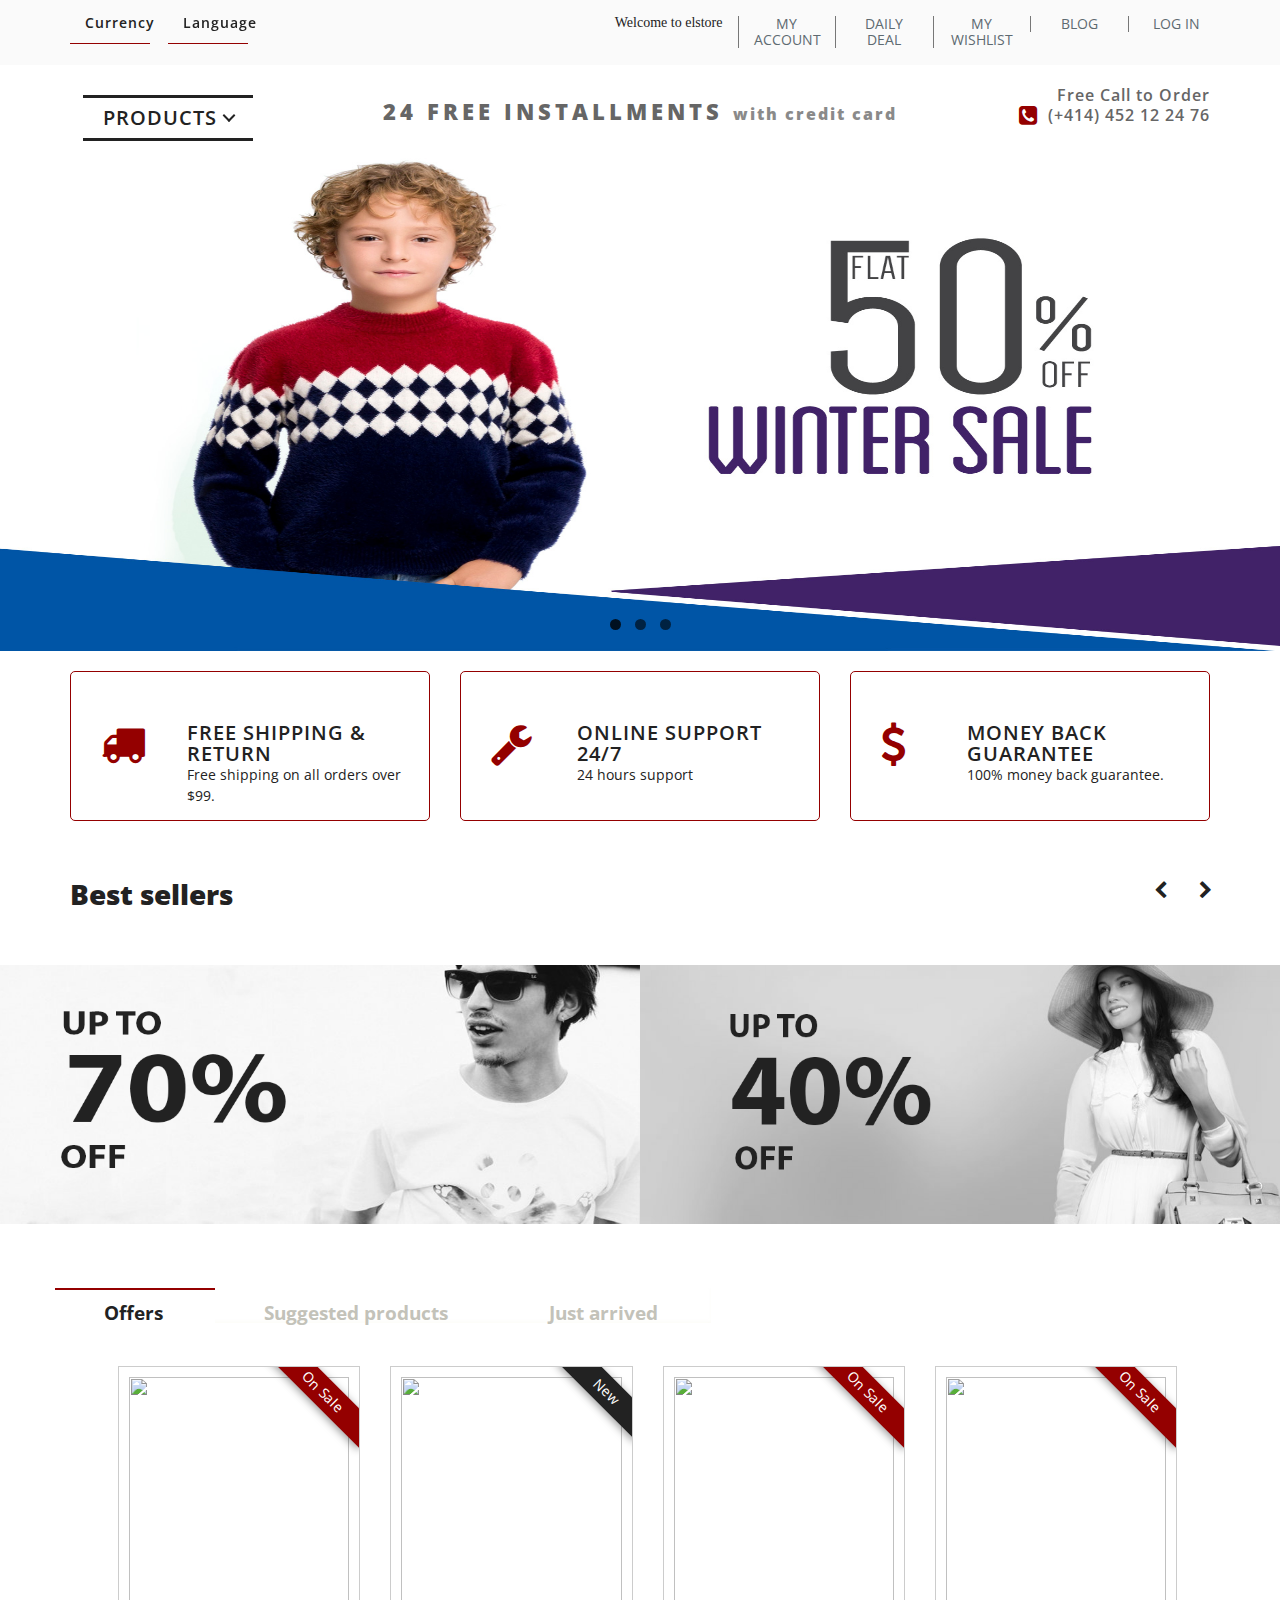
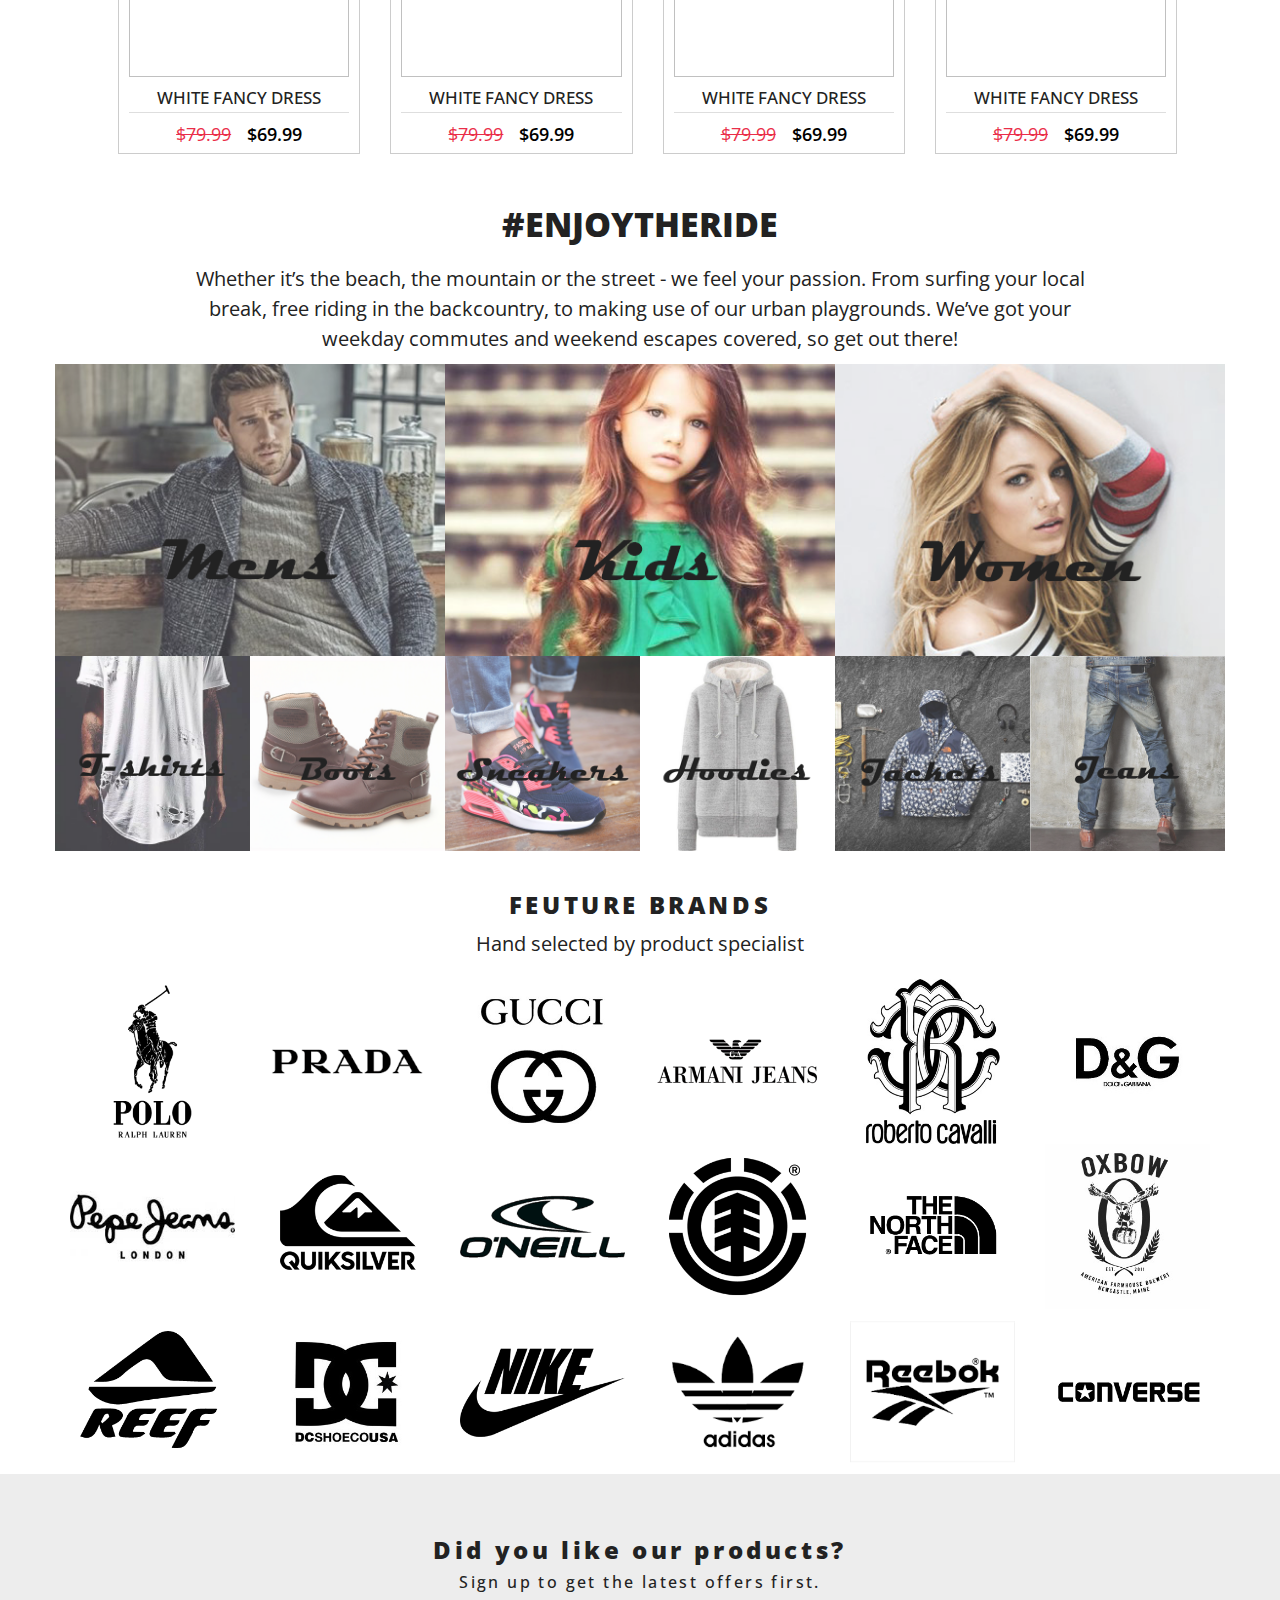
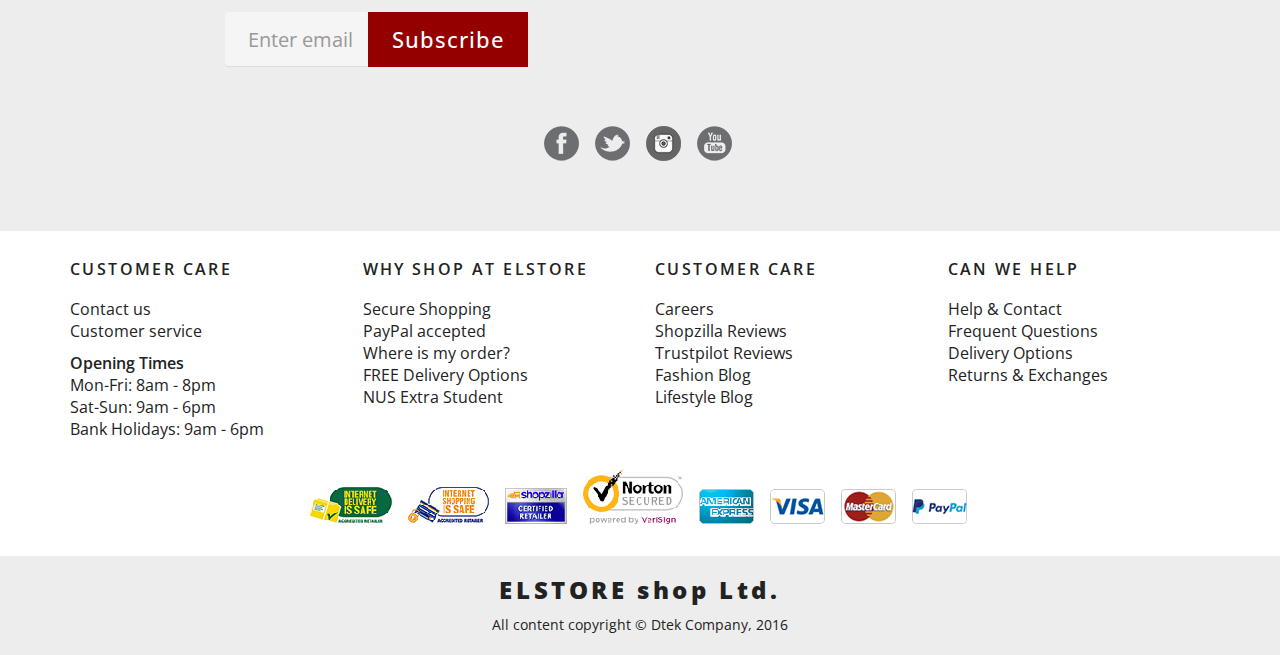
==== commit 2ca8ced2: "Comment out a section" ====
--- a/index.html
+++ b/index.html
@@ -25,8 +25,8 @@
     <script src="js/main1.js"></script> <!-- Resource jQuery -->
     <script src="js/main.js"></script>
     <script src="js/modernizr.js"></script>
-    
-    
+
+
     <!-- HTML5 shim and Respond.js for IE8 support of HTML5 elements and media queries -->
     <!-- WARNING: Respond.js doesn't work if you view the page via file:// -->
     <!--[if lt IE 9]>
@@ -51,8 +51,8 @@
                         <li><a href="#">EUR - EURO</a></li>
                     </ul>
                    </div>
-                </div>    
-                <div class="col-xs-4 col-sm-2 col-md-1 col-lg-1 text-center"> 
+                </div>
+                <div class="col-xs-4 col-sm-2 col-md-1 col-lg-1 text-center">
                     <div class="dropdown-links1">
                     <!-- trigger button -->
                     <p>Language</p>
@@ -63,10 +63,10 @@
                         <li><a href="#">FR - French</a></li>
                     </ul>
                    </div>
-                </div>            
+                </div>
                 <div class="col-xs- col-sm-6 col-md-3 col-lg-5 text-right">
                     <p id="welcome">Welcome to elstore</p>
-                </div> 
+                </div>
                 <div class="col-xs-6 col-sm-2 col-md-2 col-lg-1 text-center topnav-links">
                     <a href="#">MY ACCOUNT</a>
                 </div>
@@ -95,14 +95,14 @@
                         <li><a href="#">BLOG</a></li>
                         <li><a href="#">LOG IN</a></li>
                     </ul>
-                   </div> 
+                   </div>
                 </div>
             </div>
-          </div>    
+          </div>
         </div>
       </div>
 
-      <div class="container">
+      <!-- <div class="container">
         <div class="row">
           <div class="col-xs-12 col-sm-2 col-md-2 col-lg-2">
             <a href="#" class="logo"><img src="img/logo-elstore1.png" class="img-responsive"></a>
@@ -115,11 +115,11 @@
           </div>
           <div class="col-xs-12 col-sm-6 col-md-6 col-lg-2 right-header pull-right">
             <a href="#">CONTACT US</a>
-            <img src="img/shopping-cart-icon.png">  
-          </div> 
+            <img src="img/shopping-cart-icon.png">
+          </div>
         </div>
-      </div> 
-      <div class="container"> 
+      </div>  -->
+      <div class="container">
               <div class="row">
                 <div class="col-xs-12 col-sm-3 col-md-3 col-lg-3">
                   <div class="cd-dropdown-wrapper">
@@ -705,17 +705,17 @@
                       </ul> <!-- .cd-dropdown-content -->
                     </nav> <!-- .cd-dropdown -->
                   </div> <!-- .cd-dropdown-wrapper -->
-              </div> 
+              </div>
               <div class="col-xs-12 col-sm-6 col-md-6 col-lg-6 text-center">
                 <p class="doseis">24 FREE INSTALLMENTS  <span>with credit card</span></p>
-             </div>  
+             </div>
              <div class="col-xs-12 col-sm-3 col-md-3 col-lg-3 text-right">
                 <p class="free-call">Free Call to Order<br><i class="fa fa-phone-square fa-lg" style="color:#940000; background-color: #ffffff;"></i>&nbsp;&nbsp;(+414) 452 12 24 76</p>
-             </div> 
+             </div>
             </div>
-          </div>    
-          </header>      
-    <body>  
+          </div>
+          </header>
+    <body>
         <div class="container-fluid">
           <div class="row">
             <div class="col-xs-12 col-sm-12 col-md-12 col-lg-12">
@@ -770,7 +770,7 @@
                     </div>
                     <div class="col-xs-9 col-sm-9 col-md-9 col-lg-9">
                       <p class="service"><span>FREE SHIPPING & RETURN</span><br>Free shipping on all orders over $99.</p>
-                    </div>  
+                    </div>
                   </div>
                 </div>
                 <div class="col-xs-12 col-sm-4 col-md-4 col-lg-4">
@@ -780,7 +780,7 @@
                   </div>
                   <div class="col-xs-9 col-sm-9 col-md-9 col-lg-9">
                     <p class="service"><span>ONLINE SUPPORT 24/7</span><br>24 hours support</p>
-                  </div>  
+                  </div>
                 </div>
               </div>
               <div class="col-xs-12 col-sm-4 col-md-4 col-lg-4">
@@ -790,7 +790,7 @@
                   </div>
                   <div class="col-xs-9 col-sm-9 col-md-9 col-lg-9">
                     <p class="service"><span>MONEY BACK GUARANTEE</span><br>100% money back guarantee.</p>
-                  </div>  
+                  </div>
                 </div>
               </div>
             </div>
@@ -829,7 +829,7 @@
                         <a href="#"><span class="price_old">$79.99</span> <span class="price_new">$69.99</span></a>
                         <span class="product_rating"></span>
                       </div>
-              
+
                       <div class="product_buttons">
                         <button class="product_heart"><i class="fa fa-heart"></i></button>
                         <button class="add_to_cart"><i class="fa fa-shopping-cart"></i></button>
@@ -838,7 +838,7 @@
                   </li>
                 </ul>
                 </div>
-                
+
                 <div class="item">
                   <ul class="product-list">
                   <li class="product_item">
@@ -863,7 +863,7 @@
                         <a href="#"><span class="price_old">$79.99</span> <span class="price_new">$69.99</span></a>
                         <span class="product_rating"></span>
                       </div>
-                      
+
                       <div class="product_buttons">
                         <button class="product_heart"><i class="fa fa-heart"></i></button>
                         <button class="add_to_cart"><i class="fa fa-shopping-cart"></i></button>
@@ -895,7 +895,7 @@
                         <a href="#"><span class="price_old">$79.99</span> <span class="price_new">$69.99</span></a>
                         <span class="product_rating"></span>
                       </div>
-                      
+
                       <div class="product_buttons">
                         <button class="product_heart"><i class="fa fa-heart"></i></button>
                         <button class="add_to_cart"><i class="fa fa-shopping-cart"></i></button>
@@ -928,7 +928,7 @@
                         <span class="product_rating"></span>
                       </div>
                       <div class="product_desc">
-                        
+
                       <div class="product_buttons">
                         <button class="product_heart"><i class="fa fa-heart"></i></button>
                         <button class="add_to_cart"><i class="fa fa-shopping-cart"></i></button>
@@ -960,7 +960,7 @@
                         <a href="#"><span class="price_old">$79.99</span> <span class="price_new">$69.99</span></a>
                         <span class="product_rating"></span>
                       </div>
-                      
+
                       <div class="product_buttons">
                         <button class="product_heart"><i class="fa fa-heart"></i></button>
                         <button class="add_to_cart"><i class="fa fa-shopping-cart"></i></button>
@@ -992,7 +992,7 @@
                         <a href="#"><span class="price_old">$79.99</span> <span class="price_new">$69.99</span></a>
                         <span class="product_rating"></span>
                       </div>
-                      
+
                       <div class="product_buttons">
                         <button class="product_heart"><i class="fa fa-heart"></i></button>
                         <button class="add_to_cart"><i class="fa fa-shopping-cart"></i></button>
@@ -1024,7 +1024,7 @@
                         <a href="#"><span class="price_old">$79.99</span> <span class="price_new">$69.99</span></a>
                         <span class="product_rating"></span>
                       </div>
-                      
+
                       <div class="product_buttons">
                         <button class="product_heart"><i class="fa fa-heart"></i></button>
                         <button class="add_to_cart"><i class="fa fa-shopping-cart"></i></button>
@@ -1056,7 +1056,7 @@
                         <a href="#"><span class="price_old">$79.99</span> <span class="price_new">$69.99</span></a>
                         <span class="product_rating"></span>
                       </div>
-                      
+
                       <div class="product_buttons">
                         <button class="product_heart"><i class="fa fa-heart"></i></button>
                         <button class="add_to_cart"><i class="fa fa-shopping-cart"></i></button>
@@ -1088,7 +1088,7 @@
                         <a href="#"><span class="price_old">$79.99</span> <span class="price_new">$69.99</span></a>
                         <span class="product_rating"></span>
                       </div>
-                      
+
                       <div class="product_buttons">
                         <button class="product_heart"><i class="fa fa-heart"></i></button>
                         <button class="add_to_cart"><i class="fa fa-shopping-cart"></i></button>
@@ -1120,7 +1120,7 @@
                         <a href="#"><span class="price_old">$79.99</span> <span class="price_new">$69.99</span></a>
                         <span class="product_rating"></span>
                       </div>
-                      
+
                       <div class="product_buttons">
                         <button class="product_heart"><i class="fa fa-heart"></i></button>
                         <button class="add_to_cart"><i class="fa fa-shopping-cart"></i></button>
@@ -1153,7 +1153,7 @@
                         <a href="#"><span class="price_old">$79.99</span> <span class="price_new">$69.99</span></a>
                         <span class="product_rating"></span>
                       </div>
-                      
+
                       <div class="product_buttons">
                         <button class="product_heart"><i class="fa fa-heart"></i></button>
                         <button class="add_to_cart"><i class="fa fa-shopping-cart"></i></button>
@@ -1163,20 +1163,20 @@
                 </ul>
                 </div>
               </div>
-            </div>    
+            </div>
           </div>
           <div class="container-fluid">
             <div class="row" style="margin-top: 50px;">
               <div class="col-xs-12 col-sm-6 col-md-6 col-lg-6 text-center nopadding">
                 <a href="#" class="sale-box"><img src="img/main-banner-sales-for-men.png" class="img-responsive grayscale"></a>
-              </div>  
+              </div>
               <div class="col-xs-12 col-sm-6 col-md-6 col-lg-6 text-center nopadding">
                 <a href="#" class="sale-box"><img src="img/main-banner-sales-for-women.png" class="img-responsive grayscale"></a>
               </div>
               </div>
-          </div>    
+          </div>
           <div class="container">
-              <div class="row" style="margin-top: 20px;">  
+              <div class="row" style="margin-top: 20px;">
               <div class="cd-tabs">
                 <nav>
                   <ul class="cd-tabs-navigation">
@@ -1212,7 +1212,7 @@
                               <a href="#"><span class="price_old">$79.99</span> <span class="price_new">$69.99</span></a>
                               <span class="product_rating"></span>
                             </div>
-                            
+
                             <div class="product_buttons">
                               <button class="product_heart"><i class="fa fa-heart"></i></button>
                               <button class="add_to_cart"><i class="fa fa-shopping-cart"></i></button>
@@ -1245,15 +1245,15 @@
                               <a href="#"><span class="price_old">$79.99</span> <span class="price_new">$69.99</span></a>
                               <span class="product_rating"></span>
                             </div>
-                            
-                            <div class="product_buttons">
-                              <button class="product_heart"><i class="fa fa-heart"></i></button>
-                              <button class="add_to_cart"><i class="fa fa-shopping-cart"></i></button>
-                            </div>
-                          </div>
-                        </div>
-                    </div>
-                    </div> 
+
+                            <div class="product_buttons">
+                              <button class="product_heart"><i class="fa fa-heart"></i></button>
+                              <button class="add_to_cart"><i class="fa fa-shopping-cart"></i></button>
+                            </div>
+                          </div>
+                        </div>
+                    </div>
+                    </div>
                     <div class="col-xs-12 col-sm-6 col-md-3 col-lg-3">
                     <div class="item">
                         <div class="product_item">
@@ -1278,15 +1278,15 @@
                               <a href="#"><span class="price_old">$79.99</span> <span class="price_new">$69.99</span></a>
                               <span class="product_rating"></span>
                             </div>
-                            
-                            <div class="product_buttons">
-                              <button class="product_heart"><i class="fa fa-heart"></i></button>
-                              <button class="add_to_cart"><i class="fa fa-shopping-cart"></i></button>
-                            </div>
-                          </div>
-                        </div>
-                    </div>
-                    </div> 
+
+                            <div class="product_buttons">
+                              <button class="product_heart"><i class="fa fa-heart"></i></button>
+                              <button class="add_to_cart"><i class="fa fa-shopping-cart"></i></button>
+                            </div>
+                          </div>
+                        </div>
+                    </div>
+                    </div>
                     <div class="col-xs-12 col-sm-6 col-md-3 col-lg-3">
                     <div class="item">
                       <div class="product_item">
@@ -1311,15 +1311,15 @@
                               <a href="#"><span class="price_old">$79.99</span> <span class="price_new">$69.99</span></a>
                               <span class="product_rating"></span>
                             </div>
-                            
-                            <div class="product_buttons">
-                              <button class="product_heart"><i class="fa fa-heart"></i></button>
-                              <button class="add_to_cart"><i class="fa fa-shopping-cart"></i></button>
-                            </div>
-                          </div>
-                        </div>
-                    </div>
-                    </div>             
+
+                            <div class="product_buttons">
+                              <button class="product_heart"><i class="fa fa-heart"></i></button>
+                              <button class="add_to_cart"><i class="fa fa-shopping-cart"></i></button>
+                            </div>
+                          </div>
+                        </div>
+                    </div>
+                    </div>
                   </li>
                   <li data-content="dimofilestera">
                     <div class="col-xs-12 col-sm-6 col-md-3 col-lg-3">
@@ -1346,7 +1346,7 @@
                               <a href="#"><span class="price_old">$79.99</span> <span class="price_new">$69.99</span></a>
                               <span class="product_rating"></span>
                             </div>
-                            
+
                             <div class="product_buttons">
                               <button class="product_heart"><i class="fa fa-heart"></i></button>
                               <button class="add_to_cart"><i class="fa fa-shopping-cart"></i></button>
@@ -1379,15 +1379,15 @@
                               <a href="#"><span class="price_old">$79.99</span> <span class="price_new">$69.99</span></a>
                               <span class="product_rating"></span>
                             </div>
-                            
-                            <div class="product_buttons">
-                              <button class="product_heart"><i class="fa fa-heart"></i></button>
-                              <button class="add_to_cart"><i class="fa fa-shopping-cart"></i></button>
-                            </div>
-                          </div>
-                        </div>
-                    </div>
-                    </div> 
+
+                            <div class="product_buttons">
+                              <button class="product_heart"><i class="fa fa-heart"></i></button>
+                              <button class="add_to_cart"><i class="fa fa-shopping-cart"></i></button>
+                            </div>
+                          </div>
+                        </div>
+                    </div>
+                    </div>
                     <div class="col-xs-12 col-sm-6 col-md-3 col-lg-3">
                     <div class="item">
                       <div class="product_item">
@@ -1412,15 +1412,15 @@
                               <a href="#"><span class="price_old">$79.99</span> <span class="price_new">$69.99</span></a>
                               <span class="product_rating"></span>
                             </div>
-                            
-                            <div class="product_buttons">
-                              <button class="product_heart"><i class="fa fa-heart"></i></button>
-                              <button class="add_to_cart"><i class="fa fa-shopping-cart"></i></button>
-                            </div>
-                          </div>
-                        </div>
-                    </div>
-                    </div> 
+
+                            <div class="product_buttons">
+                              <button class="product_heart"><i class="fa fa-heart"></i></button>
+                              <button class="add_to_cart"><i class="fa fa-shopping-cart"></i></button>
+                            </div>
+                          </div>
+                        </div>
+                    </div>
+                    </div>
                     <div class="col-xs-12 col-sm-6 col-md-3 col-lg-3">
                     <div class="item">
                       <div class="product_item">
@@ -1445,7 +1445,7 @@
                               <a href="#"><span class="price_old">$79.99</span> <span class="price_new">$69.99</span></a>
                               <span class="product_rating"></span>
                             </div>
-                            
+
                             <div class="product_buttons">
                               <button class="product_heart"><i class="fa fa-heart"></i></button>
                               <button class="add_to_cart"><i class="fa fa-shopping-cart"></i></button>
@@ -1481,7 +1481,7 @@
                               <a href="#"><span class="price_old">$79.99</span> <span class="price_new">$69.99</span></a>
                               <span class="product_rating"></span>
                             </div>
-                            
+
                             <div class="product_buttons">
                               <button class="product_heart"><i class="fa fa-heart"></i></button>
                               <button class="add_to_cart"><i class="fa fa-shopping-cart"></i></button>
@@ -1514,15 +1514,15 @@
                               <a href="#"><span class="price_old">$79.99</span> <span class="price_new">$69.99</span></a>
                               <span class="product_rating"></span>
                             </div>
-                            
-                            <div class="product_buttons">
-                              <button class="product_heart"><i class="fa fa-heart"></i></button>
-                              <button class="add_to_cart"><i class="fa fa-shopping-cart"></i></button>
-                            </div>
-                          </div>
-                        </div>
-                    </div>
-                    </div> 
+
+                            <div class="product_buttons">
+                              <button class="product_heart"><i class="fa fa-heart"></i></button>
+                              <button class="add_to_cart"><i class="fa fa-shopping-cart"></i></button>
+                            </div>
+                          </div>
+                        </div>
+                    </div>
+                    </div>
                     <div class="col-xs-12 col-sm-6 col-md-3 col-lg-3">
                     <div class="item">
                       <div class="product_item">
@@ -1547,15 +1547,15 @@
                               <a href="#"><span class="price_old">$79.99</span> <span class="price_new">$69.99</span></a>
                               <span class="product_rating"></span>
                             </div>
-                            
-                            <div class="product_buttons">
-                              <button class="product_heart"><i class="fa fa-heart"></i></button>
-                              <button class="add_to_cart"><i class="fa fa-shopping-cart"></i></button>
-                            </div>
-                          </div>
-                        </div>
-                    </div>
-                    </div> 
+
+                            <div class="product_buttons">
+                              <button class="product_heart"><i class="fa fa-heart"></i></button>
+                              <button class="add_to_cart"><i class="fa fa-shopping-cart"></i></button>
+                            </div>
+                          </div>
+                        </div>
+                    </div>
+                    </div>
                     <div class="col-xs-12 col-sm-6 col-md-3 col-lg-3">
                     <div class="item">
                       <div class="product_item">
@@ -1580,7 +1580,7 @@
                               <a href="#"><span class="price_old">$79.99</span> <span class="price_new">$69.99</span></a>
                               <span class="product_rating"></span>
                             </div>
-                            
+
                             <div class="product_buttons">
                               <button class="product_heart"><i class="fa fa-heart"></i></button>
                               <button class="add_to_cart"><i class="fa fa-shopping-cart"></i></button>
@@ -1648,7 +1648,7 @@
               </div>
               <div class="col-xs-4 col-sm-2 col-md-2 col-lg-2  text-center">
                 <a href="#"><img src="img/d&g-brands.jpg" class="img-responsive"></a>
-              </div>  
+              </div>
               <div class="col-xs-4 col-sm-2 col-md-2 col-lg-2 text-center">
                 <a href="#"><img src="img/pepe-brands.jpg" class="img-responsive"></a>
               </div>
@@ -1685,8 +1685,8 @@
               <div class="col-xs-4 col-sm-2 col-md-2 col-lg-2 text-center">
                 <a href="#"><img src="img/converce-brands.jpg" class="img-responsive"></a>
               </div>
-            </div>   
-          </div> 
+            </div>
+          </div>
           <div class="container-fluid newslet-section">
             <div class="row" style="margin-top:20px; margin-bottom:20px;">
                 <div class="col-md-8 col-md-offset-2 email-capture">
@@ -1694,18 +1694,18 @@
                     <h4>Sign up to get the latest offers first.</h4>
                   <!-- Begin MailChimp Signup Form -->
                   <div id="mc_embed_signup" class="mailchimp">
-                        <form action="YOUR___FORM____LINK___HERE" method="post" id="mc-embedded-subscribe-form" name="mc-embedded-subscribe-form" class="validate form-inline" target="_blank" novalidate>    
+                        <form action="YOUR___FORM____LINK___HERE" method="post" id="mc-embedded-subscribe-form" name="mc-embedded-subscribe-form" class="validate form-inline" target="_blank" novalidate>
                         <div class="form-group">
                           <input type="email" value="" name="EMAIL" class="required email form-control" id="mce-EMAIL" placeholder="Enter email">
-                          <input type="submit" value="Subscribe" name="subscribe" id="mc-embedded-subscribe" class="btn btn__bottom--border mailchimp__btn" data-style="shrink" data-horizontal>        
+                          <input type="submit" value="Subscribe" name="subscribe" id="mc-embedded-subscribe" class="btn btn__bottom--border mailchimp__btn" data-style="shrink" data-horizontal>
                         </div>
 
                           <div id="mce-responses" class="clear">
                                   <div class="response" id="mce-error-response" style="display:none"></div>
                                   <div class="response" id="mce-success-response" style="display:none"></div>
                               </div>    <!-- real people should not fill this in and expect good things - do not remove this or risk form bot signups-->
-                              <div class="" style="position: absolute; left: -5000px;"><input type="text" name="b_410ed4e009d15301d90f6492b_753384883a" value=""></div>                          
-                      </form>  
+                              <div class="" style="position: absolute; left: -5000px;"><input type="text" name="b_410ed4e009d15301d90f6492b_753384883a" value=""></div>
+                      </form>
                   </div><!--End mc_embed_signup-->
                 </div>
                 <div class="col-xs-12 col-sm-12 col-md-12 col-lg-12 text-center" style="padding-bottom:40px;">
@@ -1714,11 +1714,11 @@
                     <li><a href=""><img src="img/social/twitter.png"></a></li>
                     <li><a href=""><img src="img/social/insta.png"></a></li>
                     <li><a href=""><img src="img/social/youtube.png"></a></li>
-                  </ul>  
+                  </ul>
                 </div>
-            </div> 
-          </div>  
-        </body>  
+            </div>
+          </div>
+        </body>
         <footer>
           <div class="container">
             <div class="row" style="margin-top:20px;">
@@ -1762,7 +1762,7 @@
                   <li><a href="">Returns & Exchanges</a></li>
                 </ul>
               </div>
-            </div> 
+            </div>
             <div class="row" style="margin-top:20px;">
               <div class="col-xs-12 col-sm-12 col-md-12 col-lg-12 text-center">
                 <ul class="list-inline">
@@ -1775,17 +1775,16 @@
                     <li><a href=""><img src="img/payment/mastercard.png" class="img-responsive"></a></li>
                     <li><a href=""><img src="img/payment/paypal.png" class="img-responsive"></a></li>
                   </ul>
-              </div>  
+              </div>
             </div>
-          </div>  
+          </div>
           <div class="container-fluid">
-            <div class="row" style="margin-top:20px; background-color:#ededed;"> 
+            <div class="row" style="margin-top:20px; background-color:#ededed;">
                 <div class="col-xs-12 col-sm-12 col-md-12 col-lg-12 text-center">
                   <h3>ELSTORE shop Ltd.</h3>
                   <p>All content copyright © Dtek Company, 2016</p>
               </div>
             </div>
         </div>
-      </footer> 
-</html>        
-               
+      </footer>
+</html>
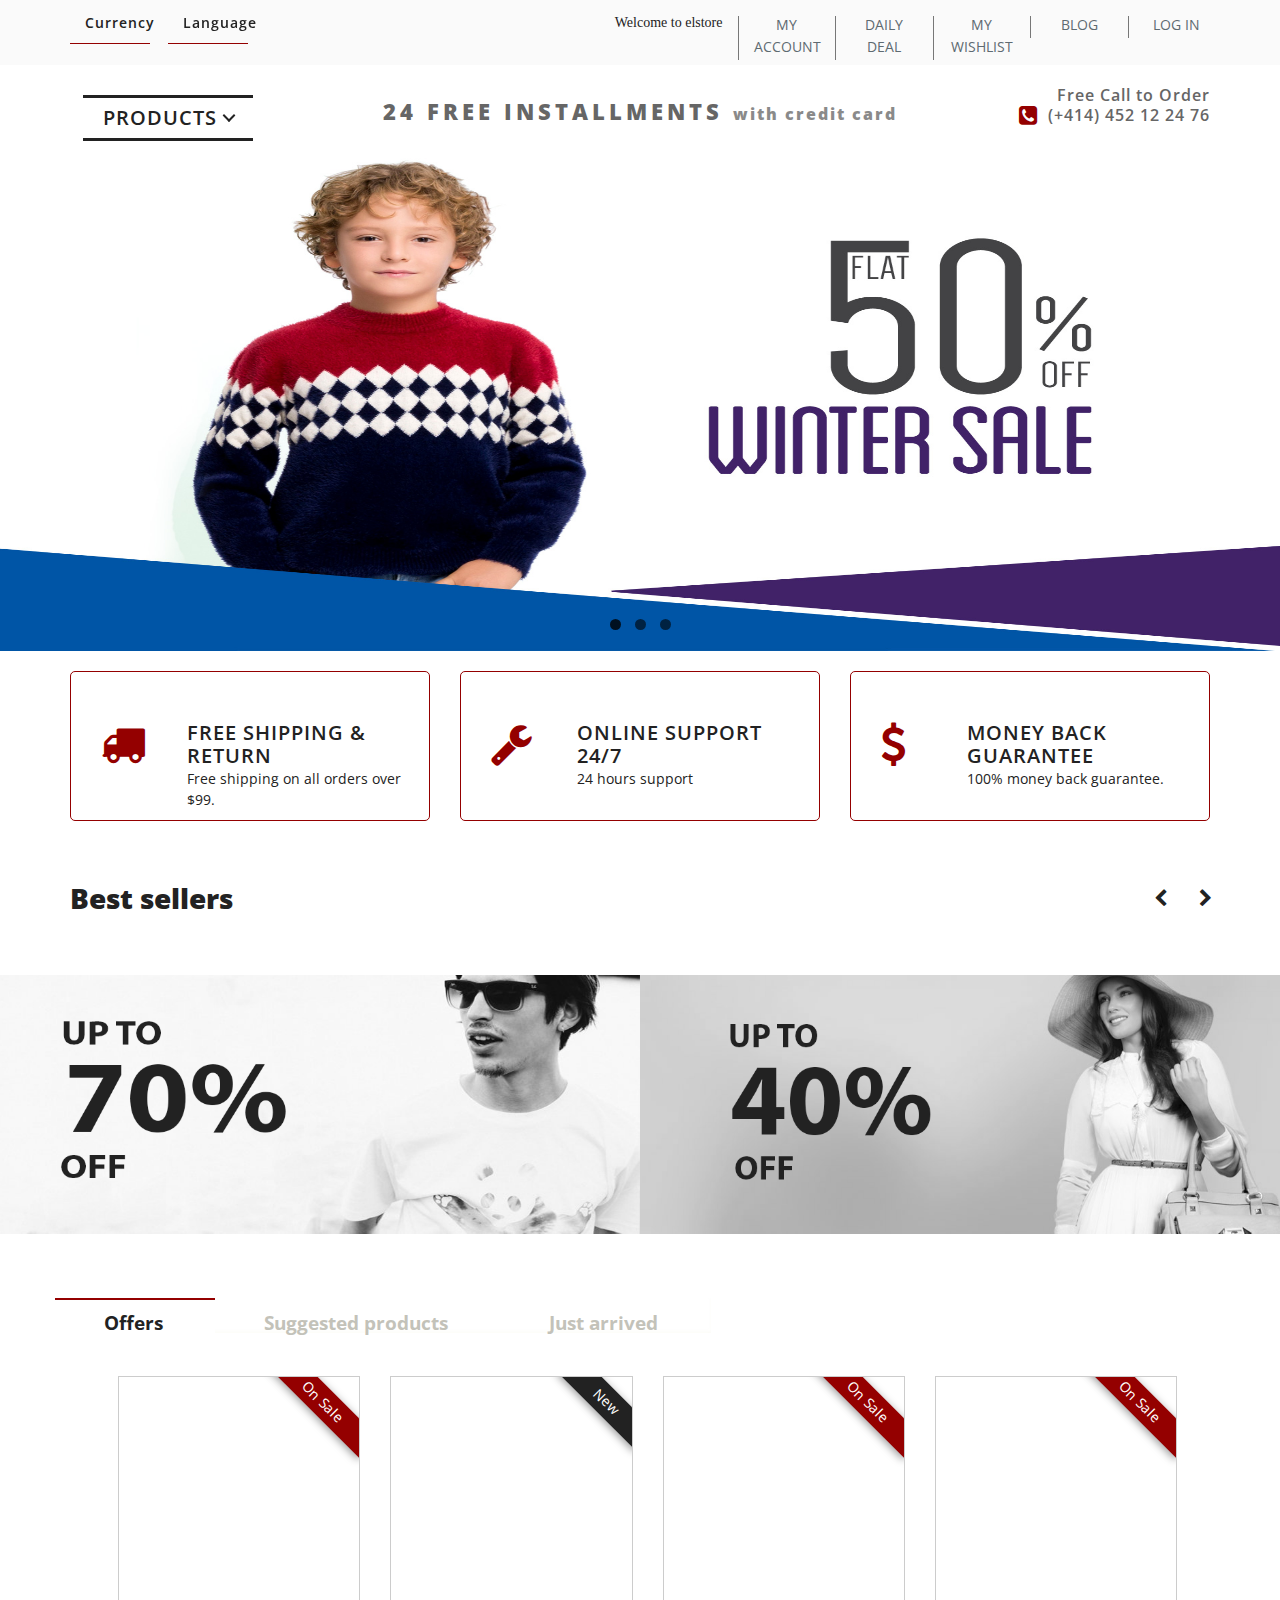
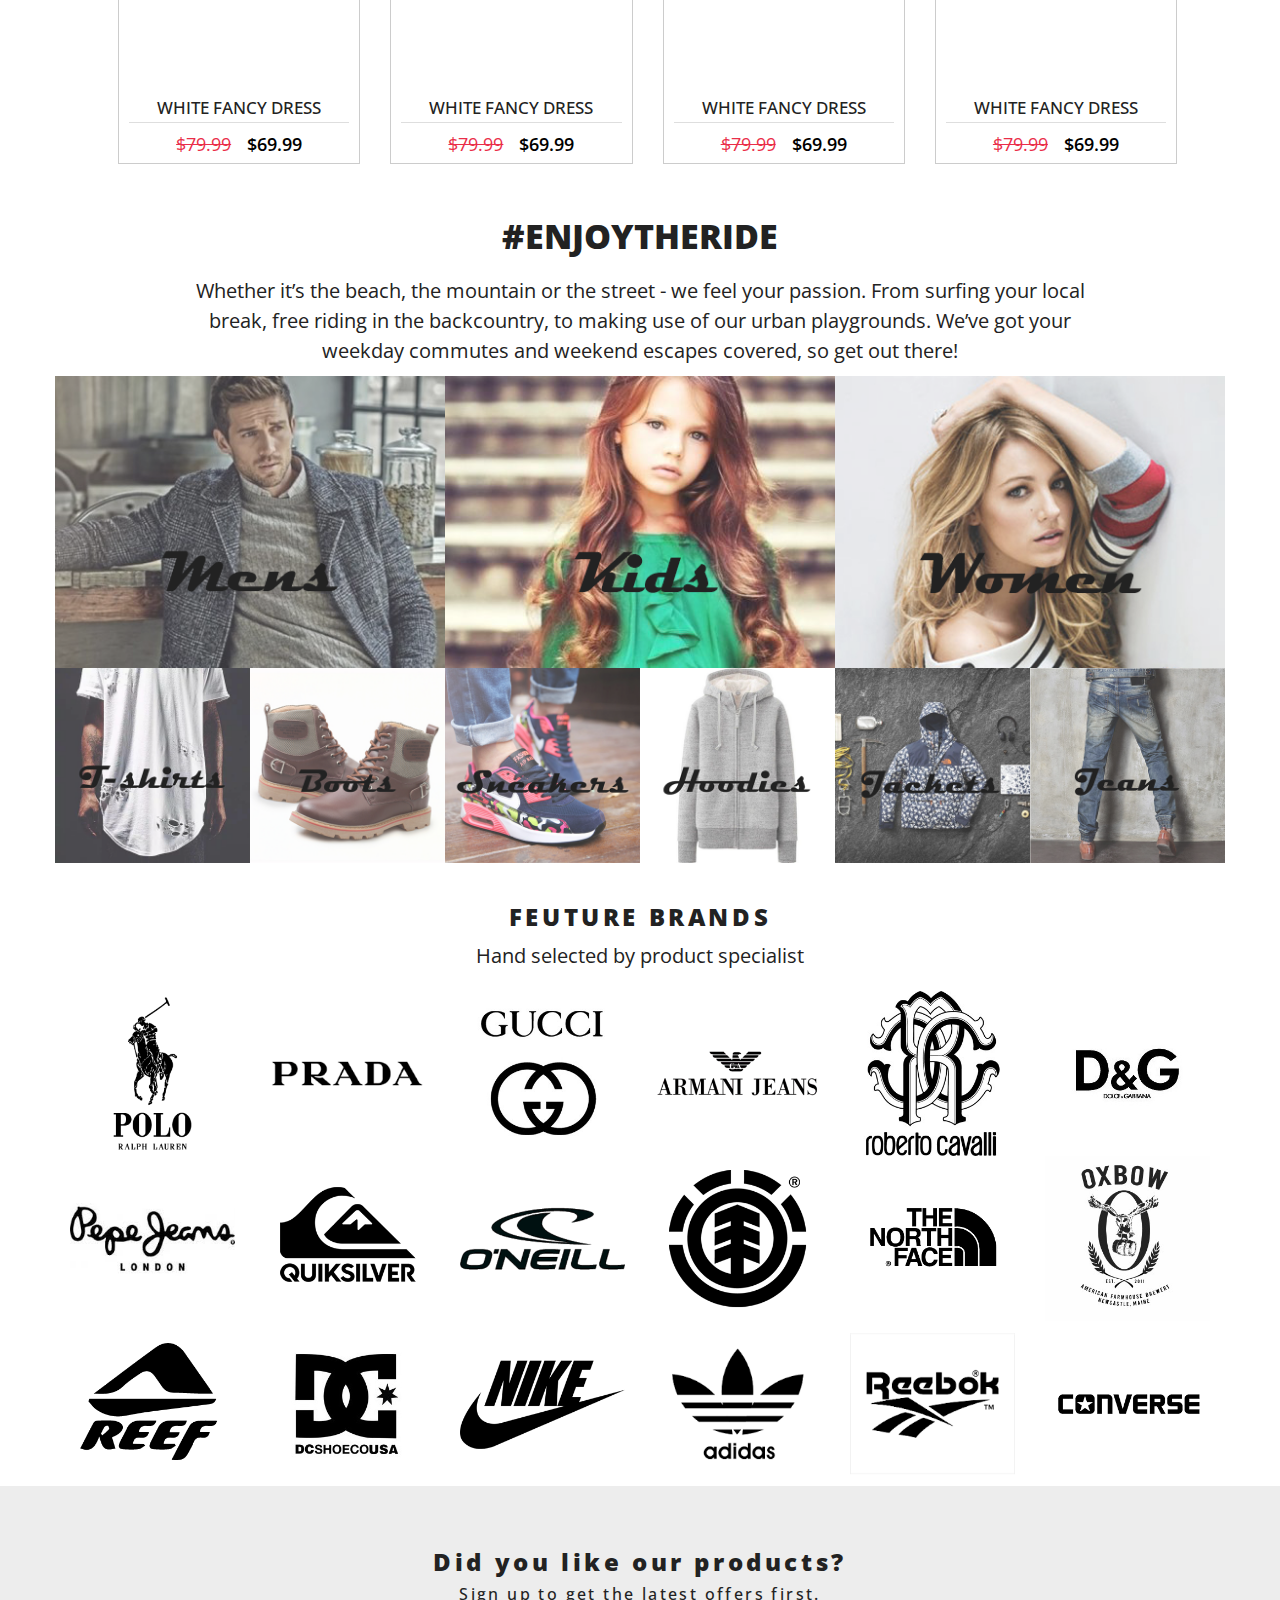
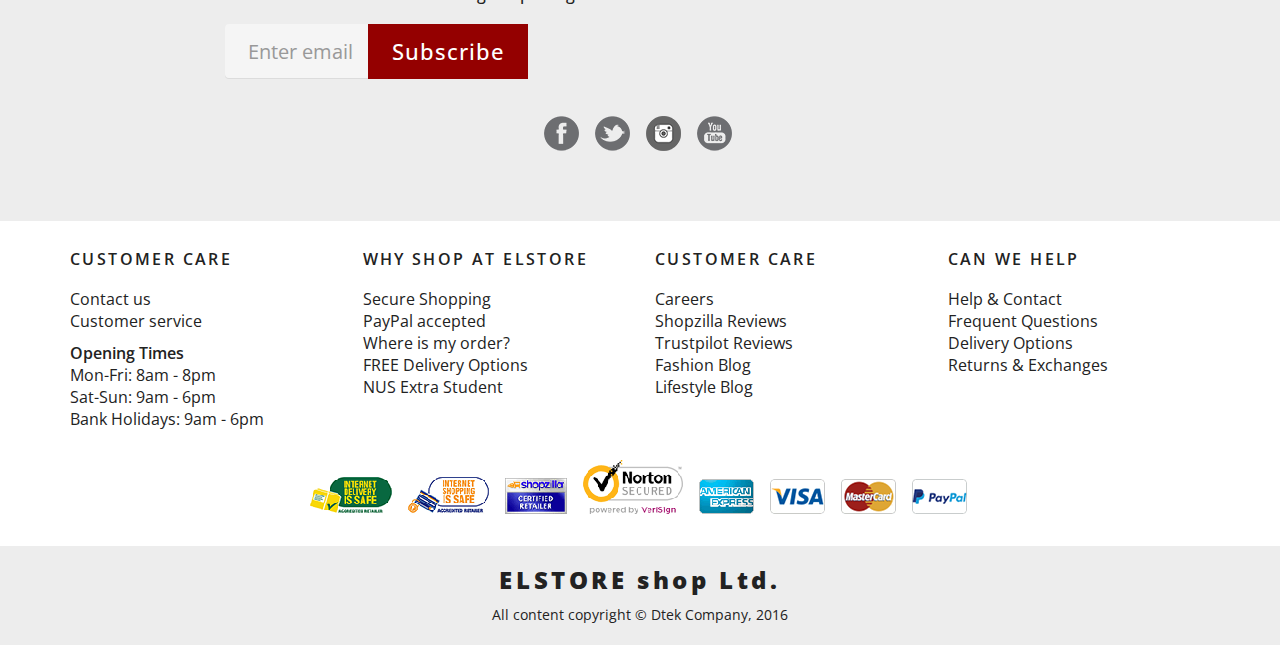
==== commit 25d8fb8f: "new git commit" ====
--- a/index.html
+++ b/index.html
@@ -1,3 +1,5 @@
+<!DOCTYPE html>
+<html>
   <head>
     <meta charset="utf-8">
     <meta http-equiv="X-UA-Compatible" content="IE=edge">
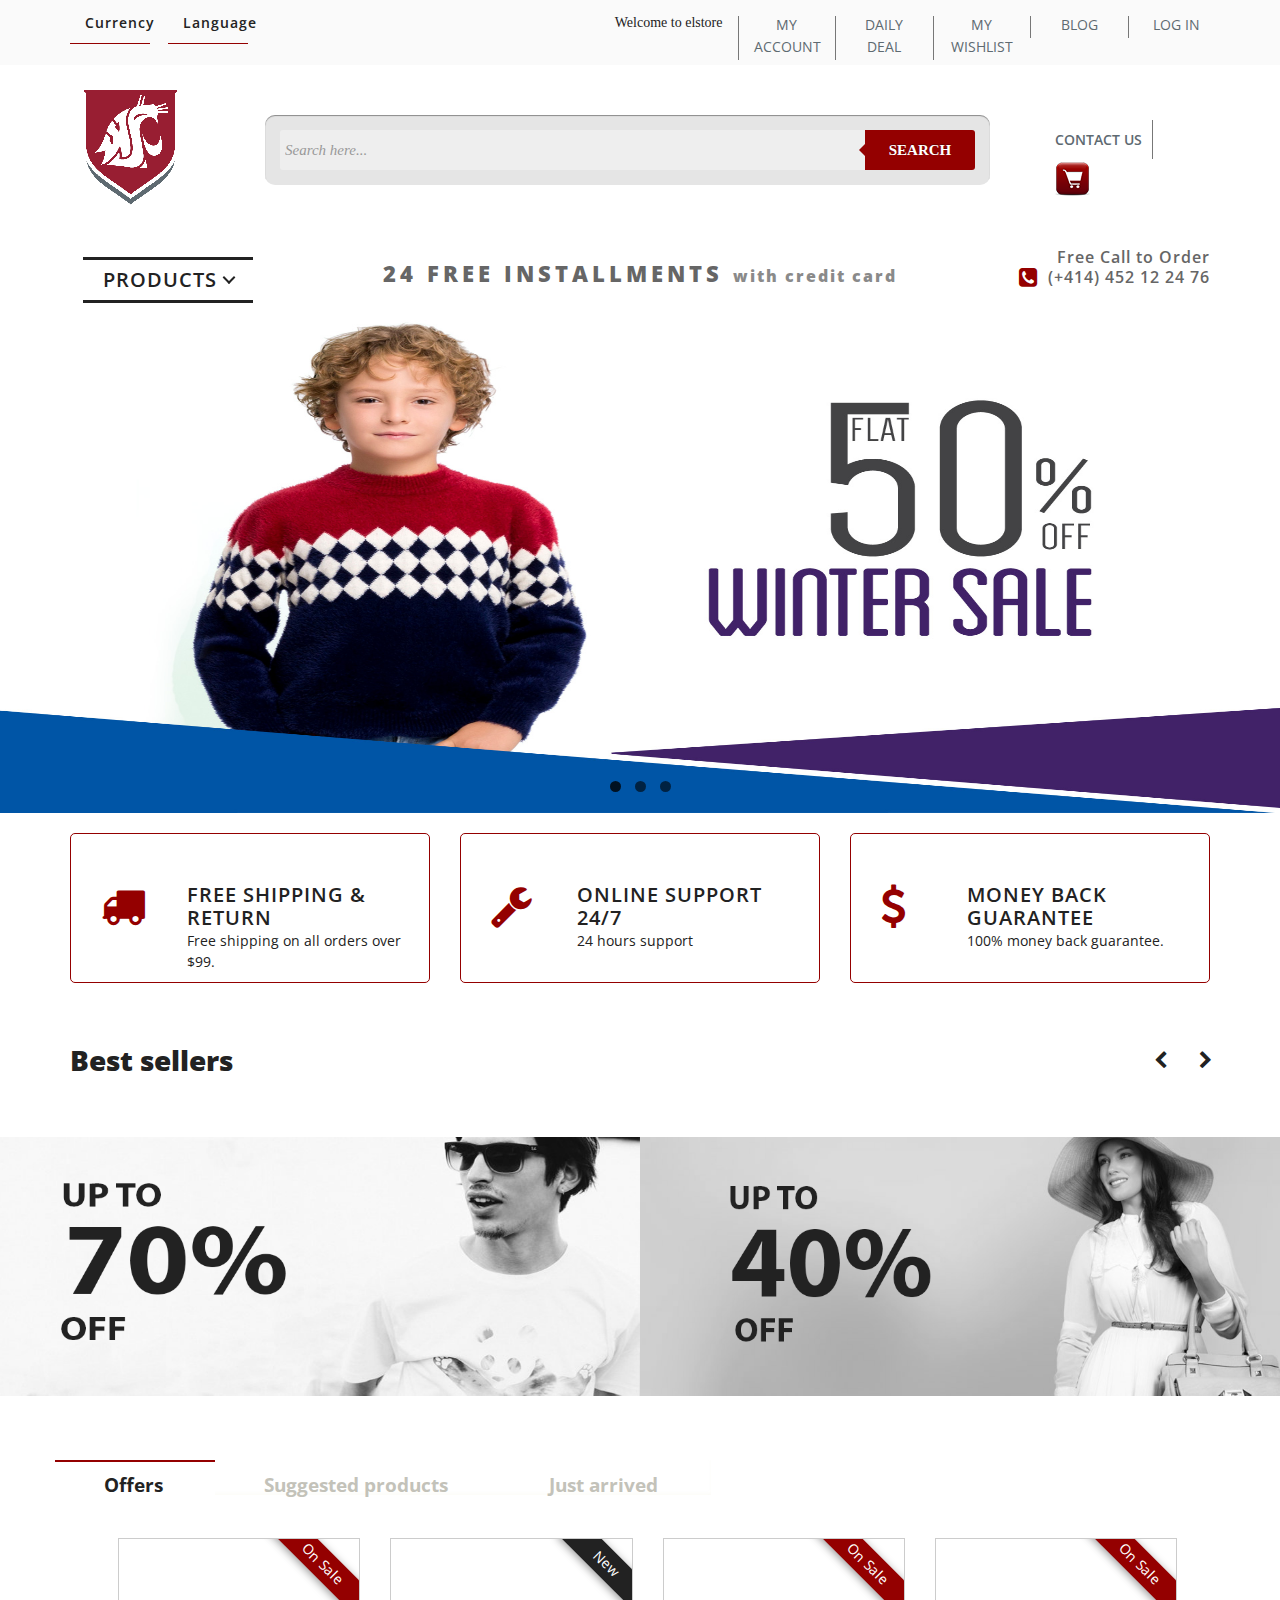
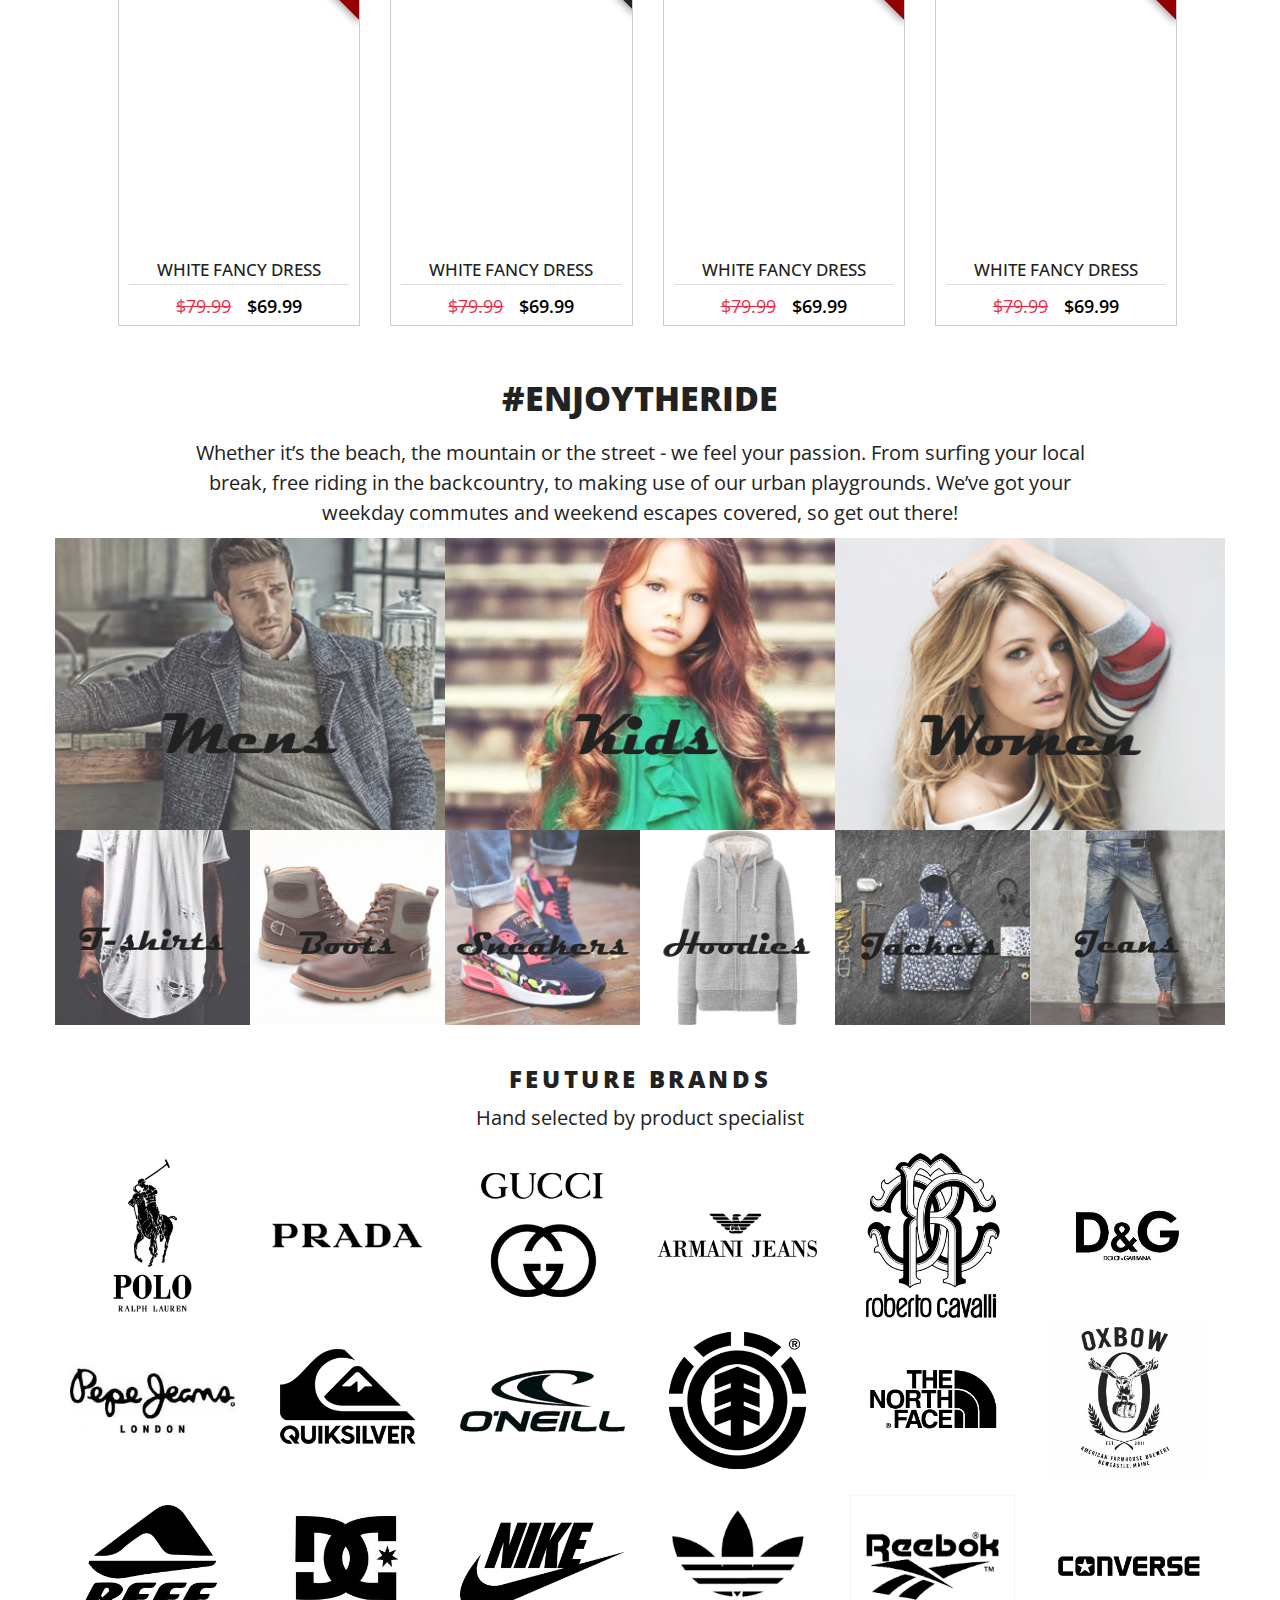
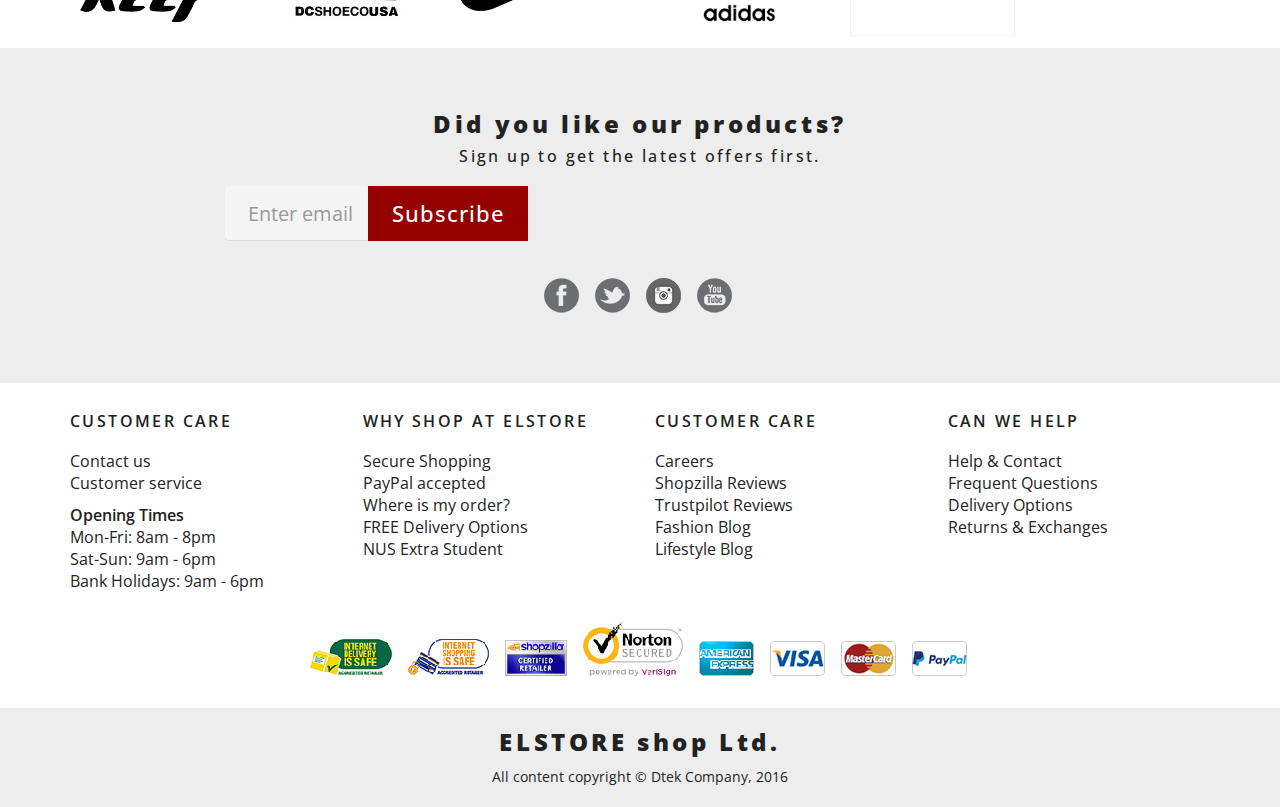
==== commit f132bd21: "uncomment" ====
--- a/index.html
+++ b/index.html
@@ -104,7 +104,7 @@
         </div>
       </div>
 
-      <!-- <div class="container">
+      <div class="container">
         <div class="row">
           <div class="col-xs-12 col-sm-2 col-md-2 col-lg-2">
             <a href="#" class="logo"><img src="img/logo-elstore1.png" class="img-responsive"></a>
@@ -120,7 +120,7 @@
             <img src="img/shopping-cart-icon.png">
           </div>
         </div>
-      </div>  -->
+      </div> 
       <div class="container">
               <div class="row">
                 <div class="col-xs-12 col-sm-3 col-md-3 col-lg-3">
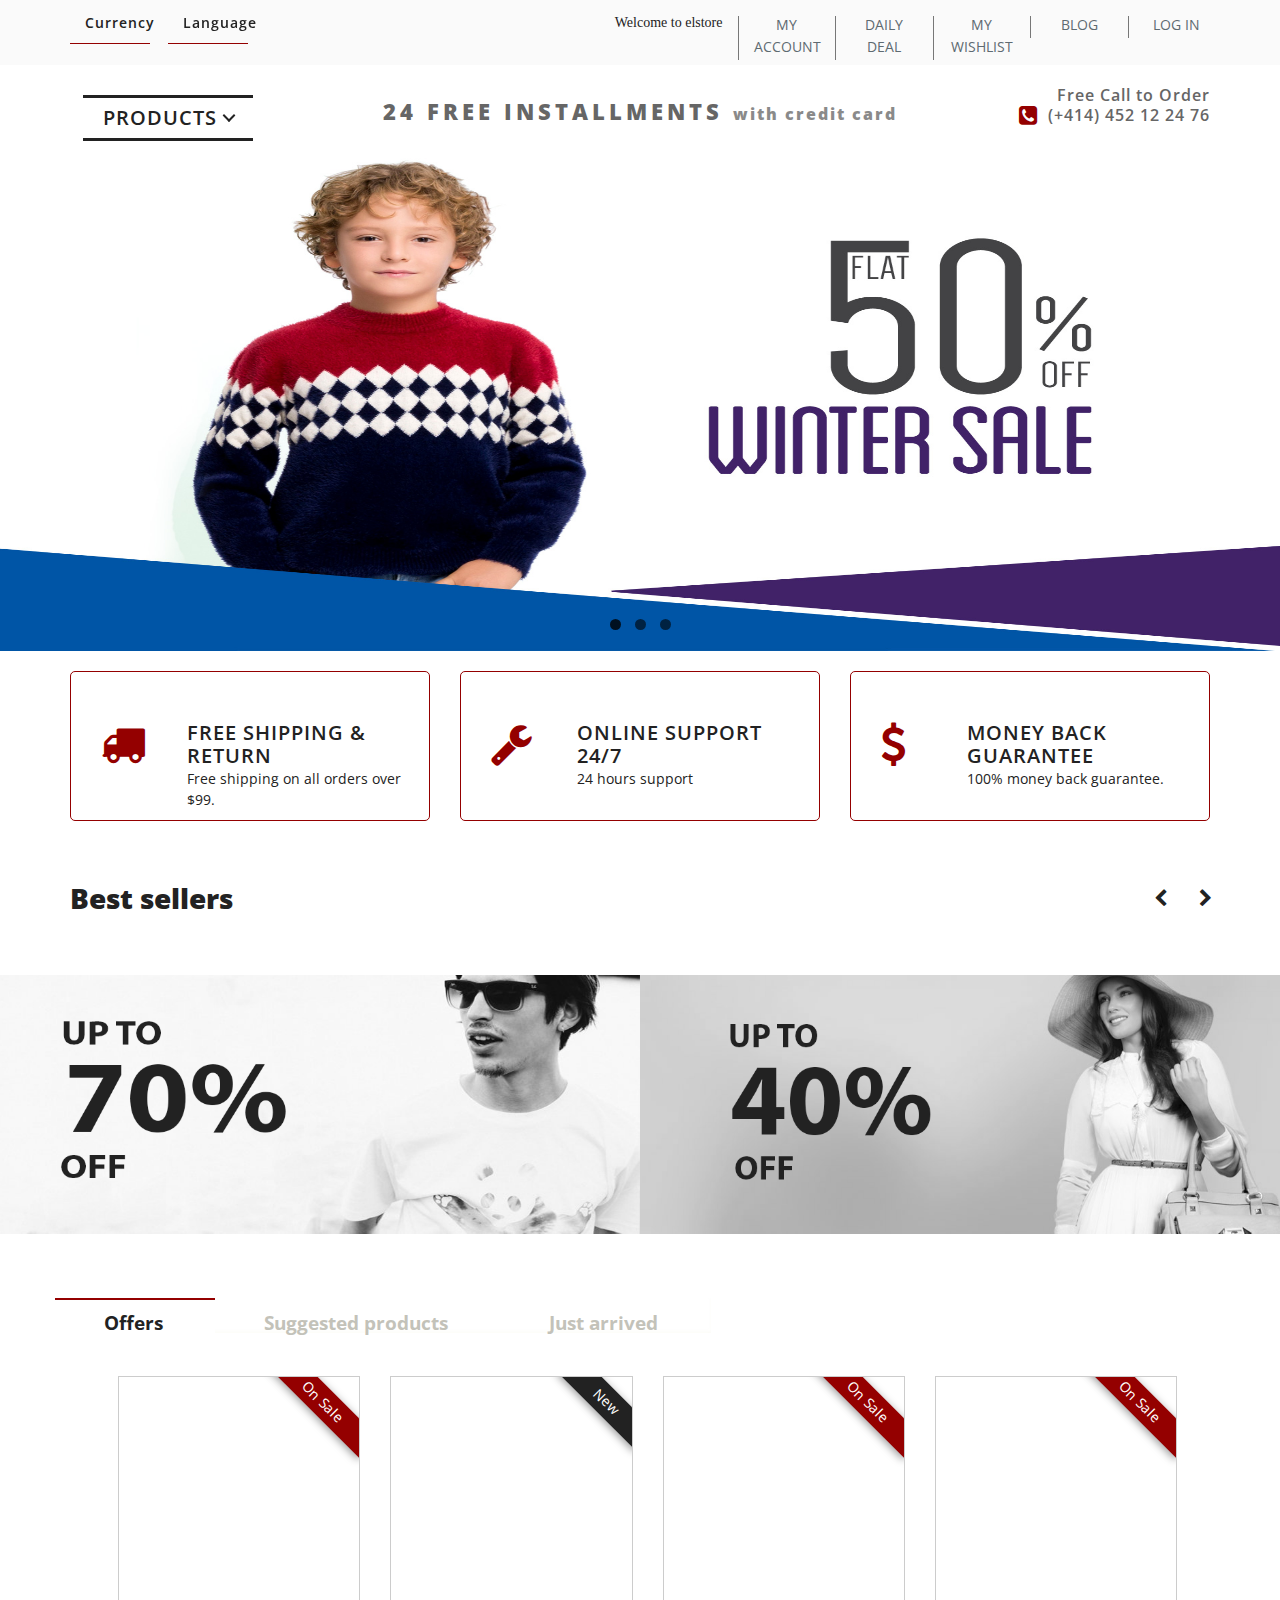
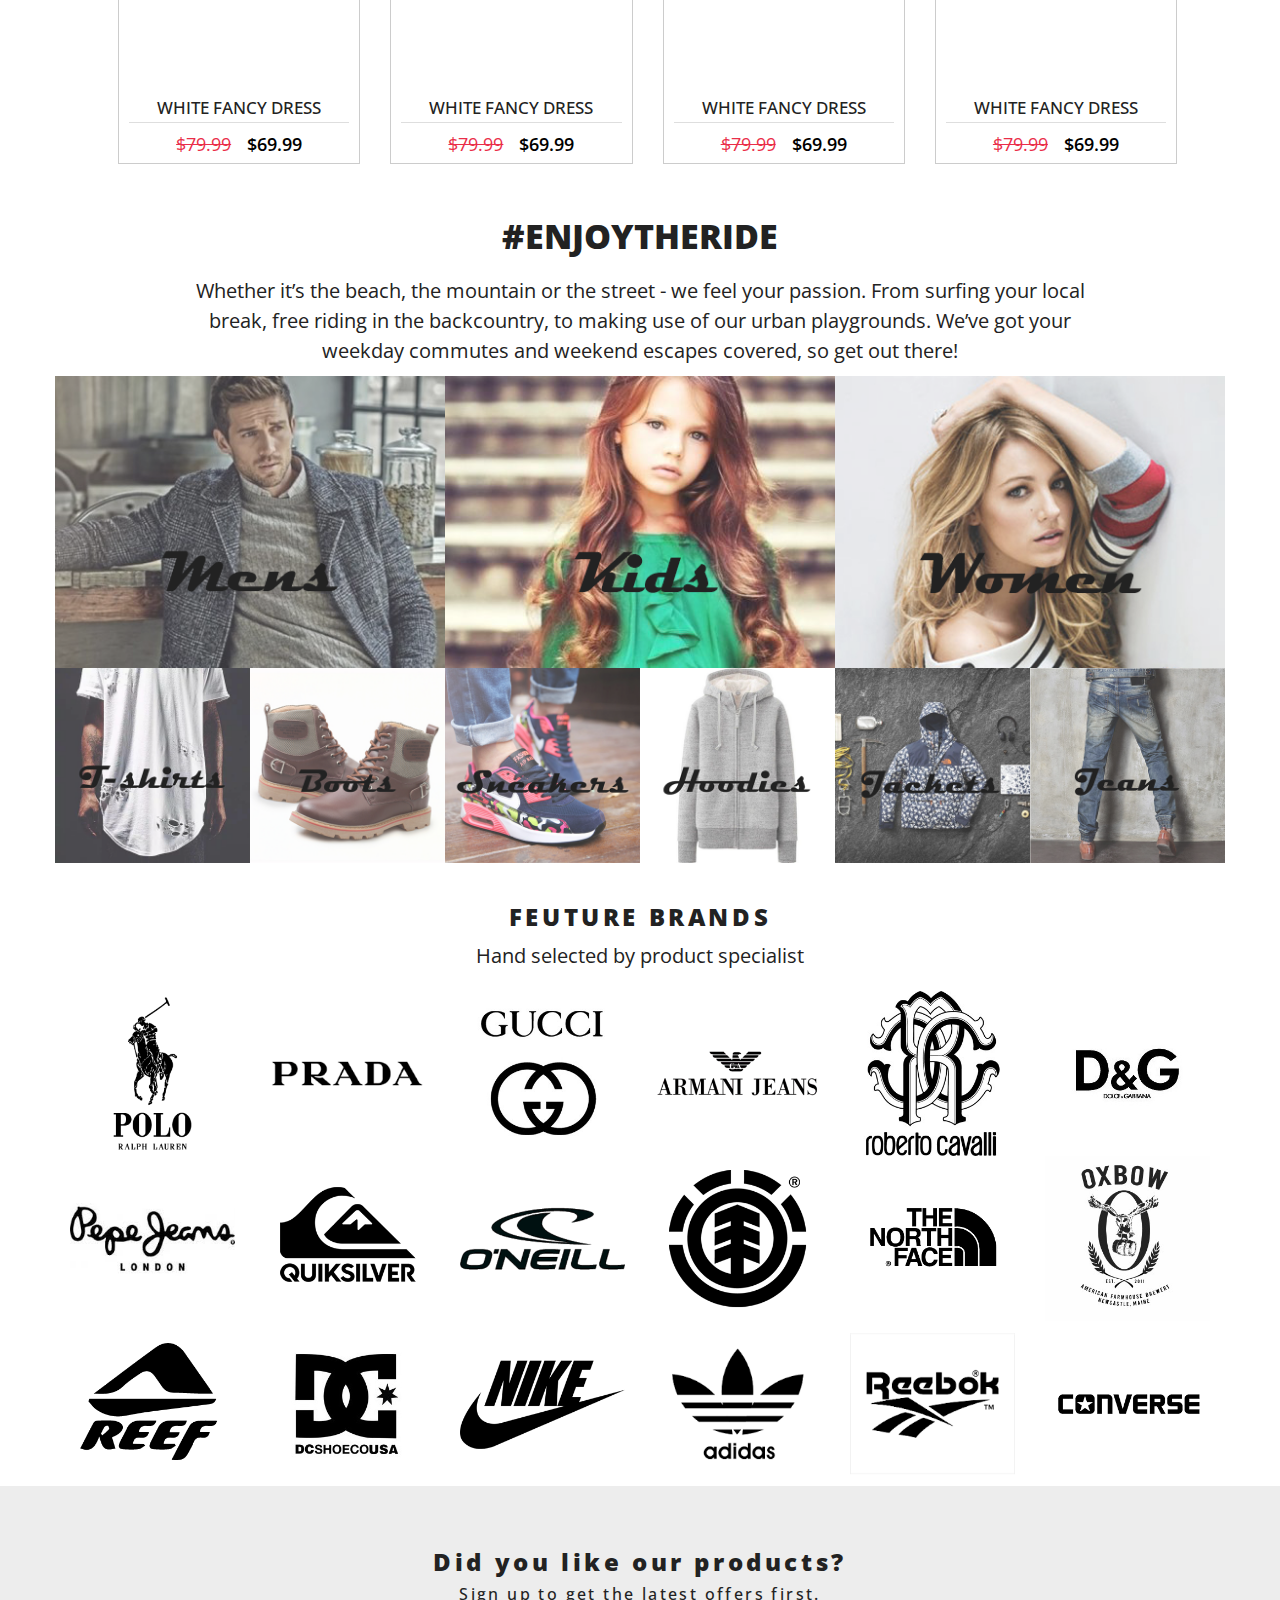
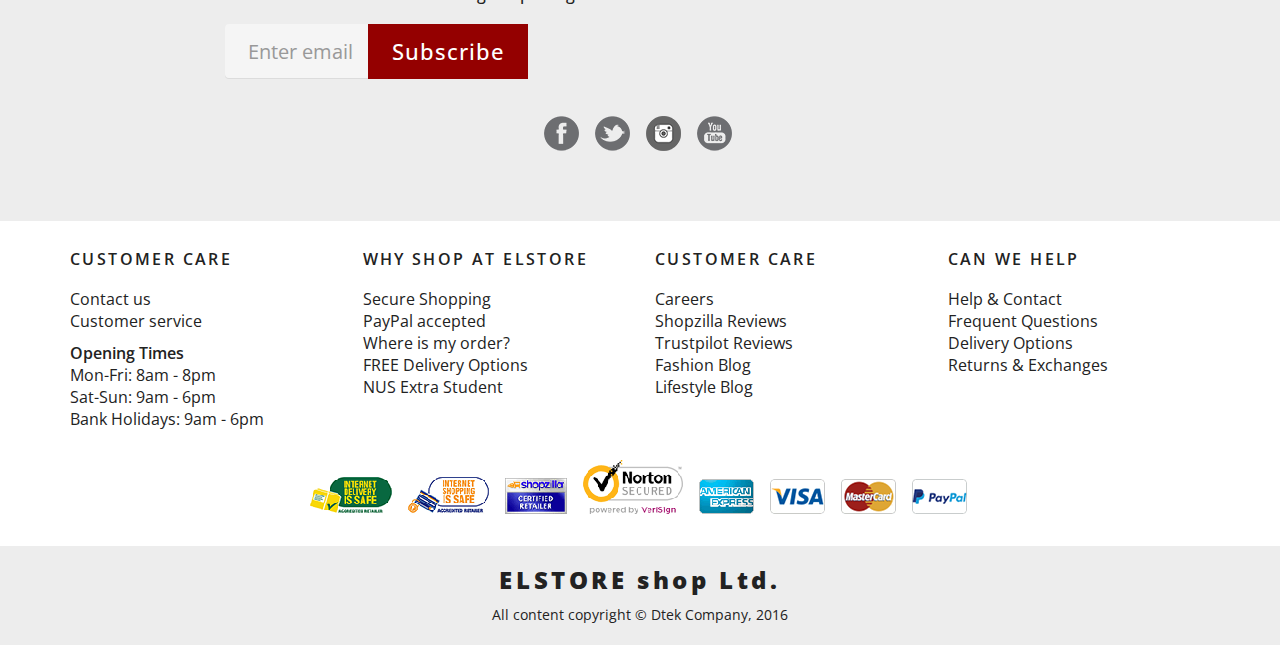
==== commit 38a5dda2: "remove top links" ====
--- a/index.html
+++ b/index.html
@@ -104,7 +104,7 @@
         </div>
       </div>
 
-      <div class="container">
+    <!--  <div class="container">
         <div class="row">
           <div class="col-xs-12 col-sm-2 col-md-2 col-lg-2">
             <a href="#" class="logo"><img src="img/logo-elstore1.png" class="img-responsive"></a>
@@ -120,7 +120,7 @@
             <img src="img/shopping-cart-icon.png">
           </div>
         </div>
-      </div> 
+      </div> -->
       <div class="container">
               <div class="row">
                 <div class="col-xs-12 col-sm-3 col-md-3 col-lg-3">
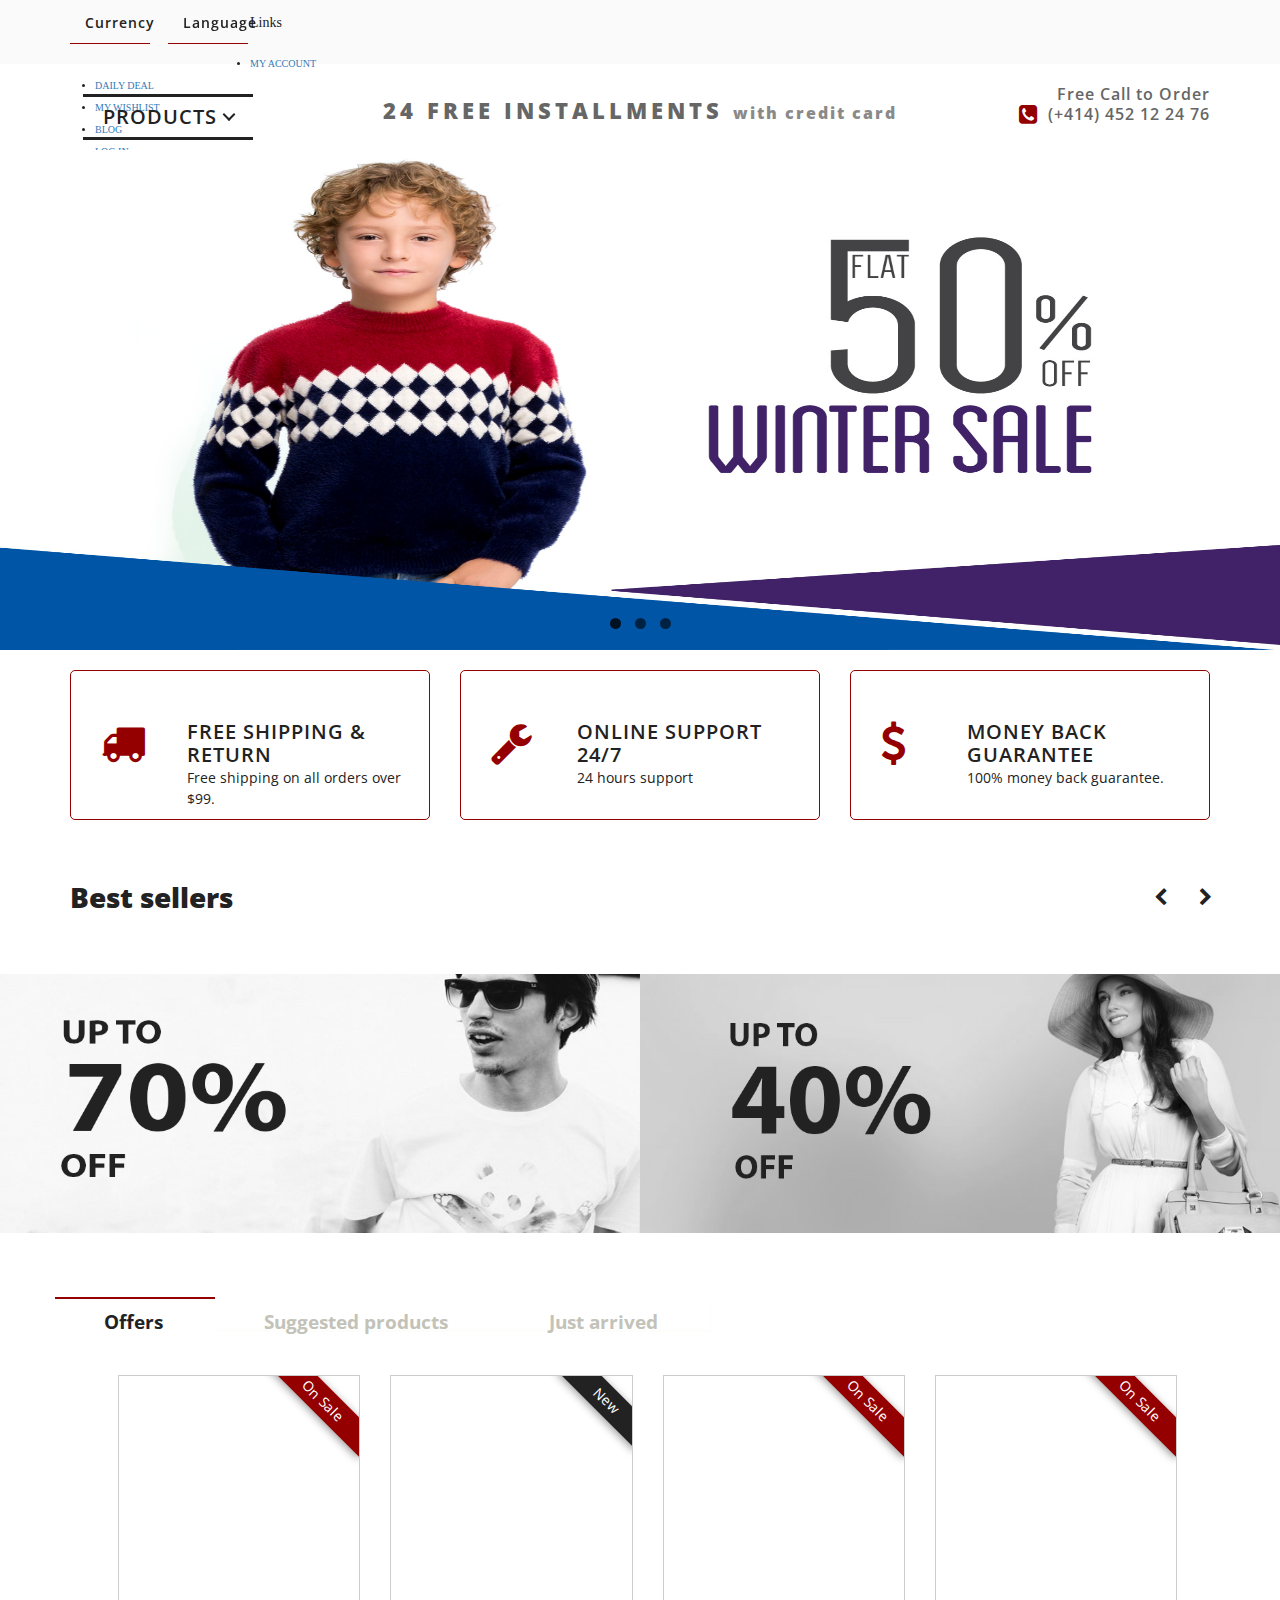
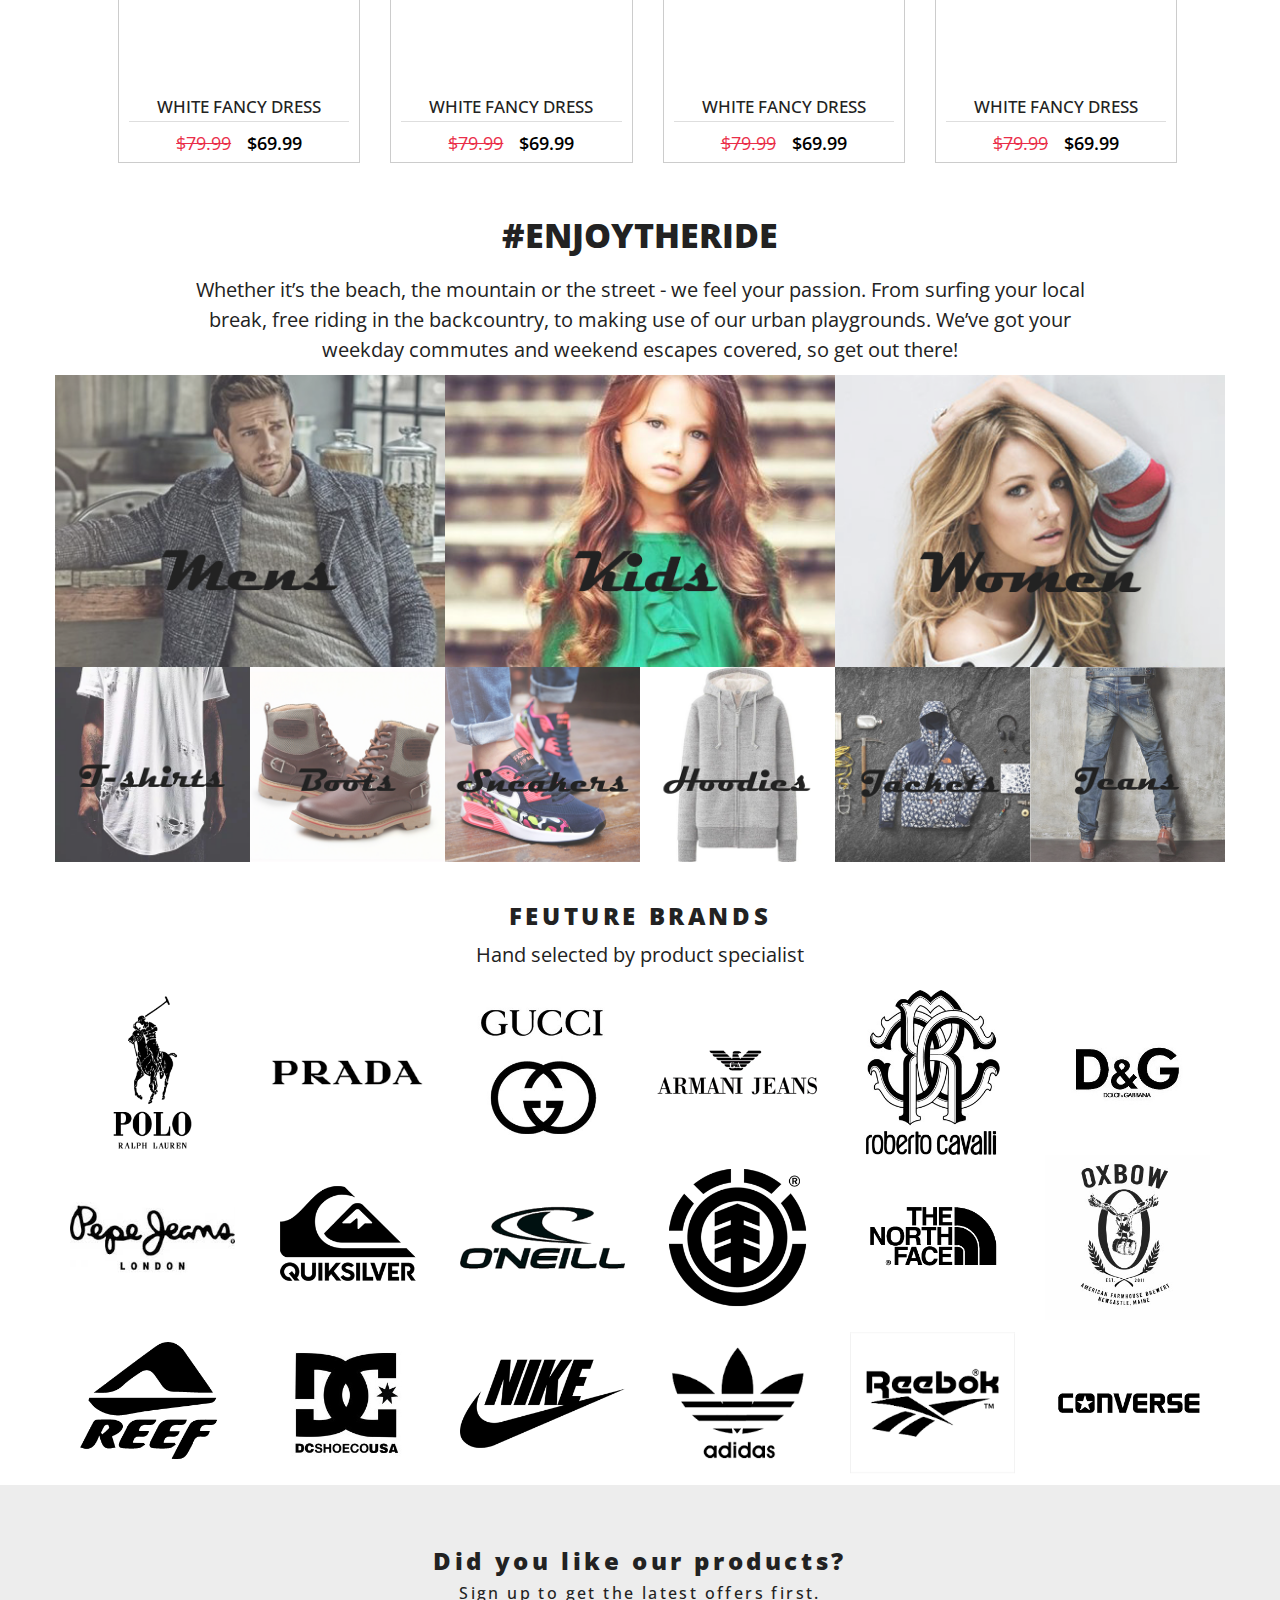
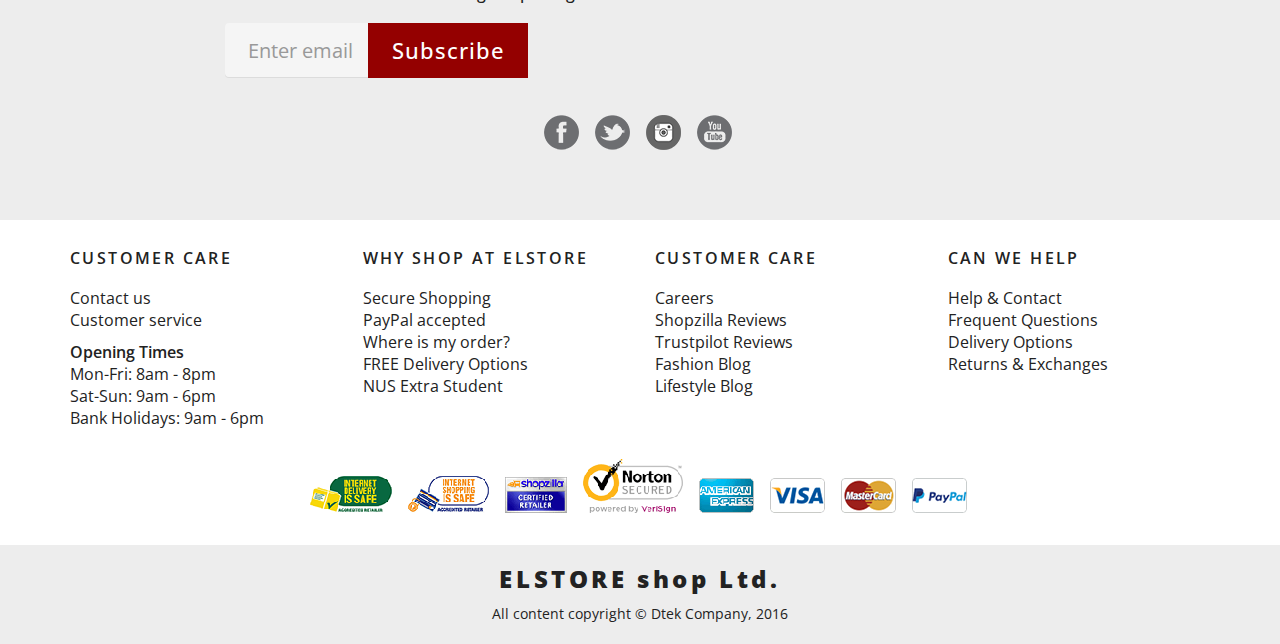
==== commit 37099358: "final remove top links" ====
--- a/index.html
+++ b/index.html
@@ -66,7 +66,7 @@
                     </ul>
                    </div>
                 </div>
-                <div class="col-xs- col-sm-6 col-md-3 col-lg-5 text-right">
+                <!-- <div class="col-xs- col-sm-6 col-md-3 col-lg-5 text-right">
                     <p id="welcome">Welcome to elstore</p>
                 </div>
                 <div class="col-xs-6 col-sm-2 col-md-2 col-lg-1 text-center topnav-links">
@@ -85,7 +85,7 @@
                     <a href="#">LOG IN</a>
                 </div>
                   <div class="col-xs-4 col-sm-2 col-md-12 col-lg-12 text-left">
-                    <div class="dropdown-links1 hidden-992">
+                    <div class="dropdown-links1 hidden-992"> -->
                     <!-- trigger button -->
                     <p>Links</p>
 
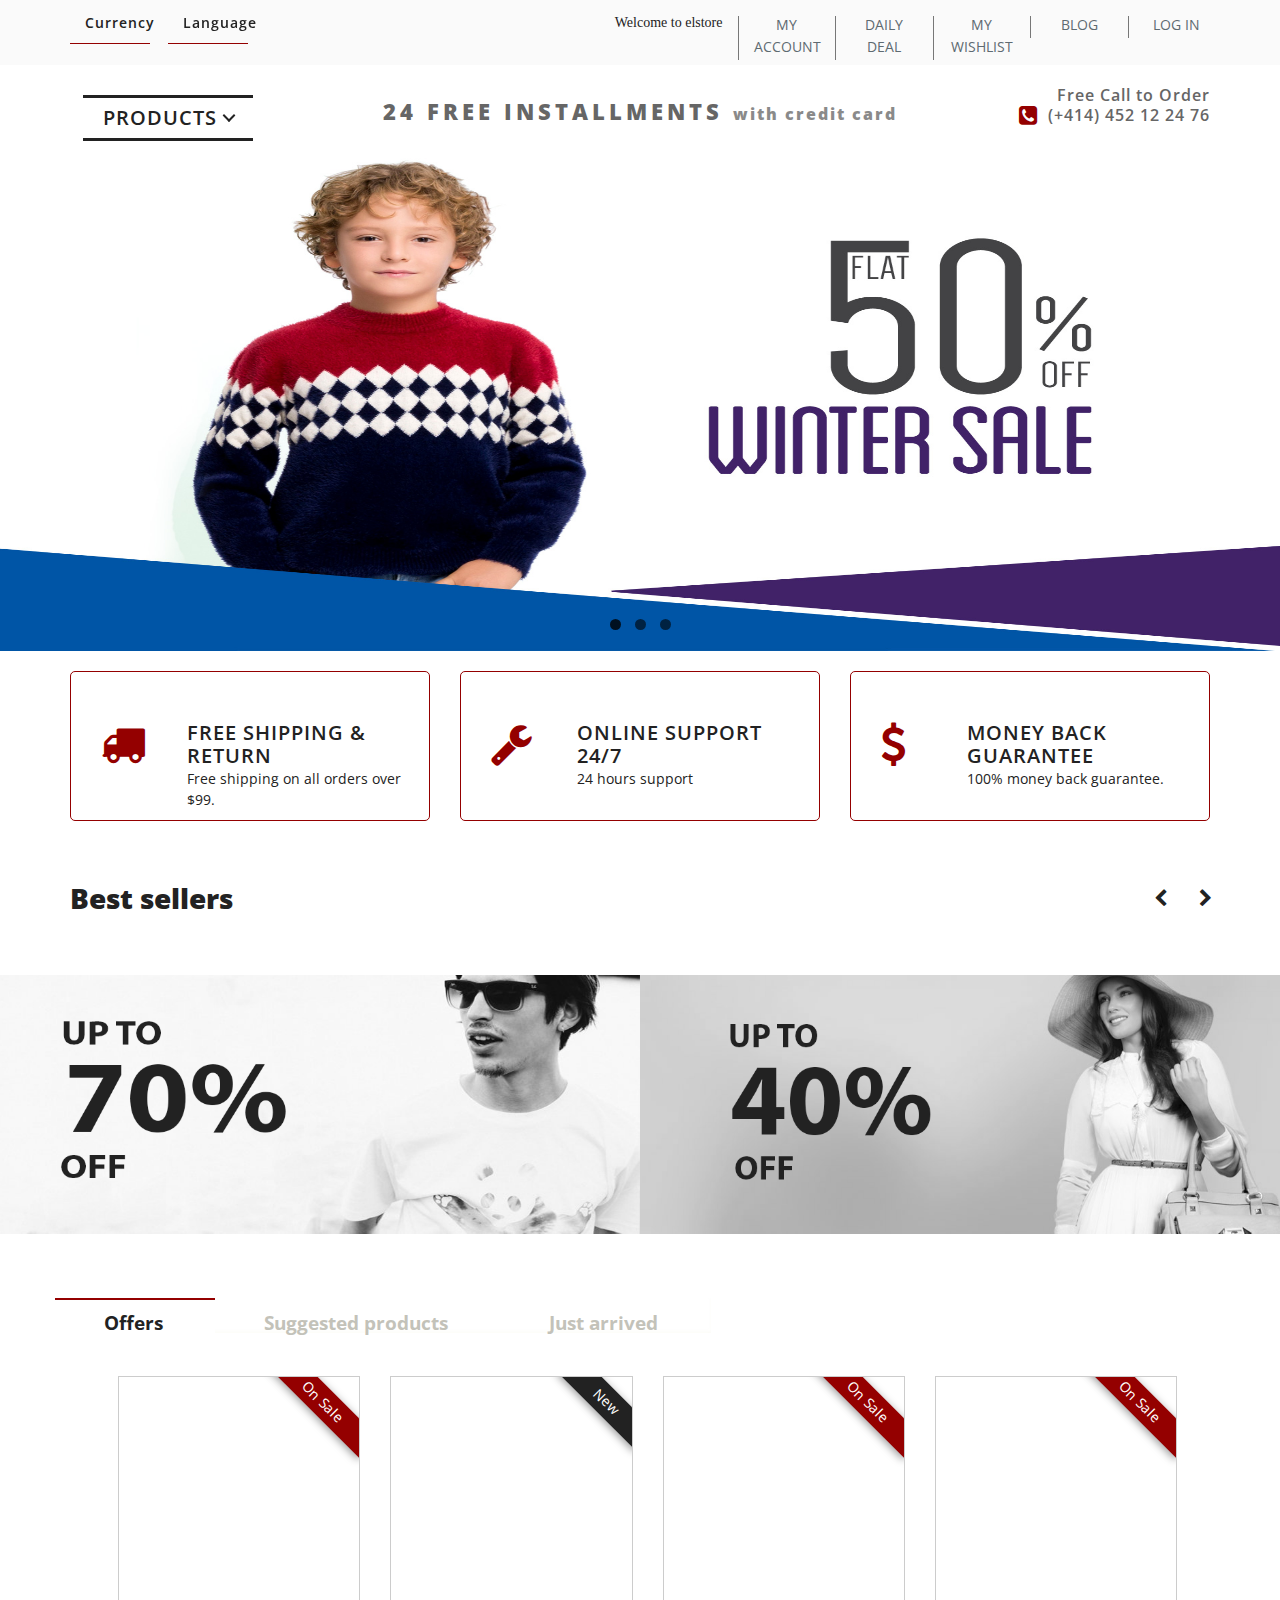
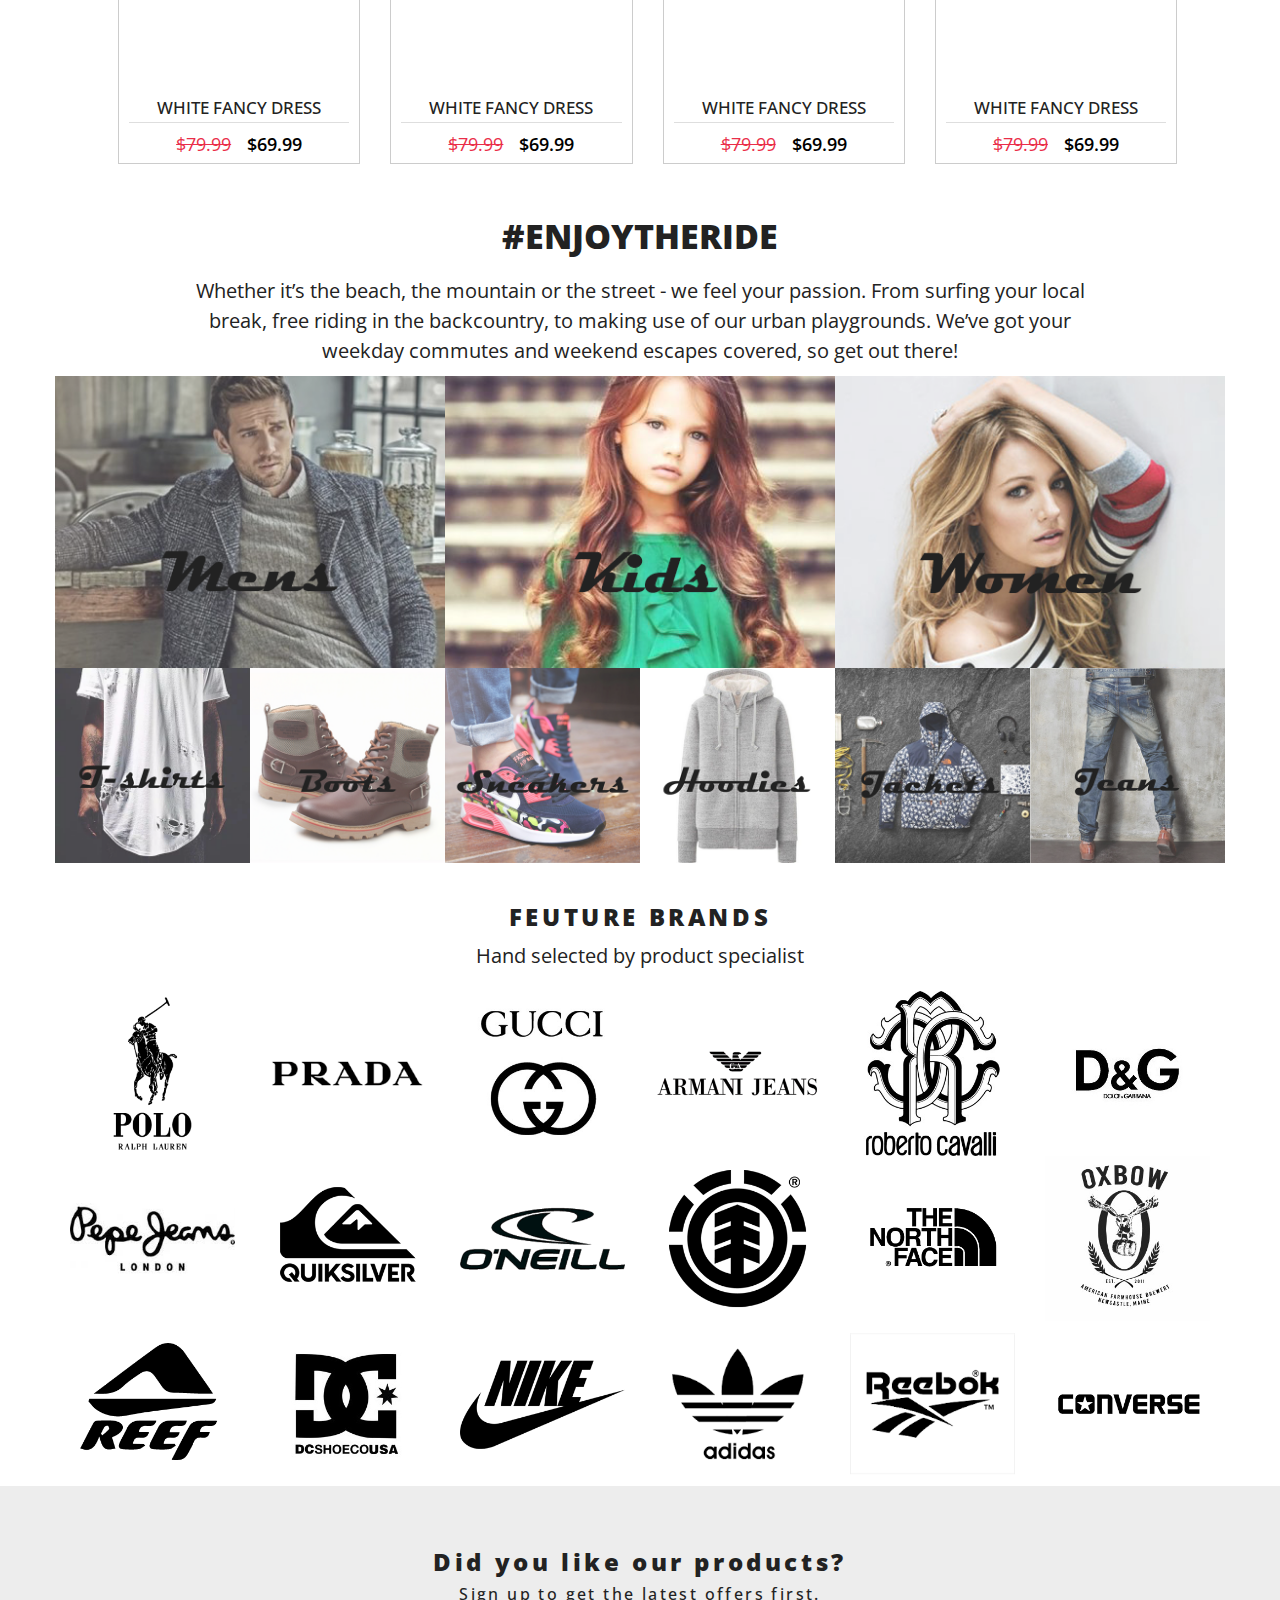
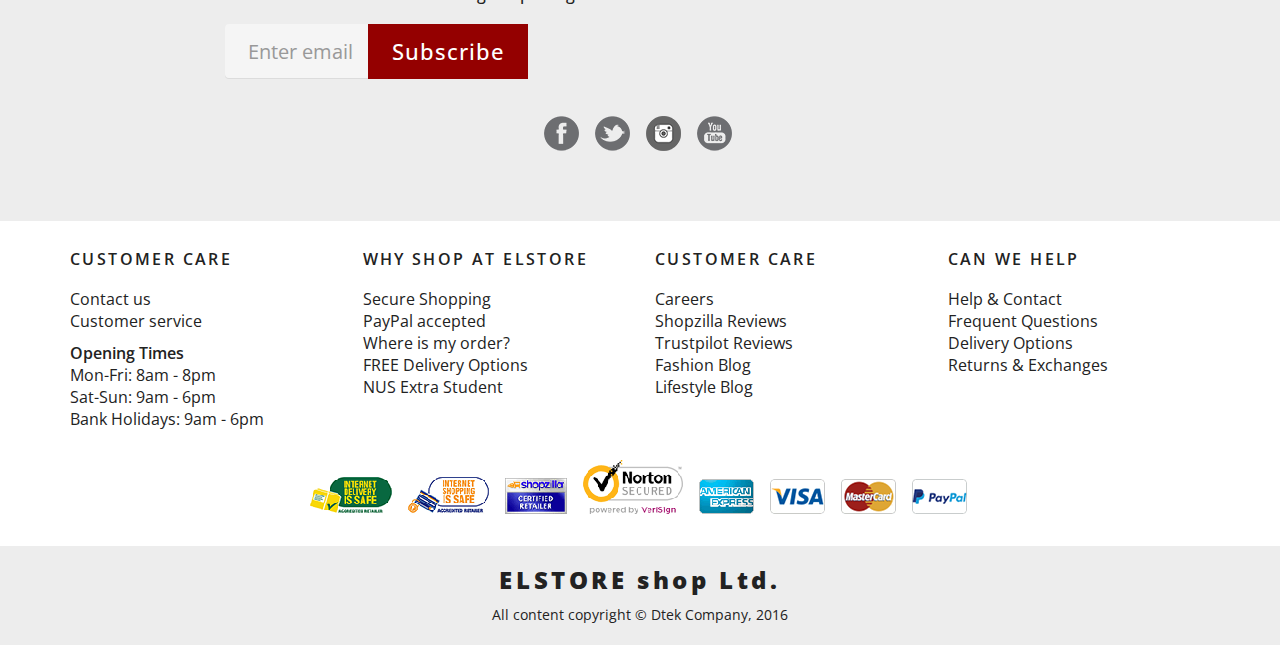
==== commit 1e3184cc: "fix top links" ====
--- a/index.html
+++ b/index.html
@@ -66,7 +66,7 @@
                     </ul>
                    </div>
                 </div>
-                <!-- <div class="col-xs- col-sm-6 col-md-3 col-lg-5 text-right">
+                <div class="col-xs- col-sm-6 col-md-3 col-lg-5 text-right">
                     <p id="welcome">Welcome to elstore</p>
                 </div>
                 <div class="col-xs-6 col-sm-2 col-md-2 col-lg-1 text-center topnav-links">
@@ -85,7 +85,7 @@
                     <a href="#">LOG IN</a>
                 </div>
                   <div class="col-xs-4 col-sm-2 col-md-12 col-lg-12 text-left">
-                    <div class="dropdown-links1 hidden-992"> -->
+                    <div class="dropdown-links1 hidden-992">
                     <!-- trigger button -->
                     <p>Links</p>
 
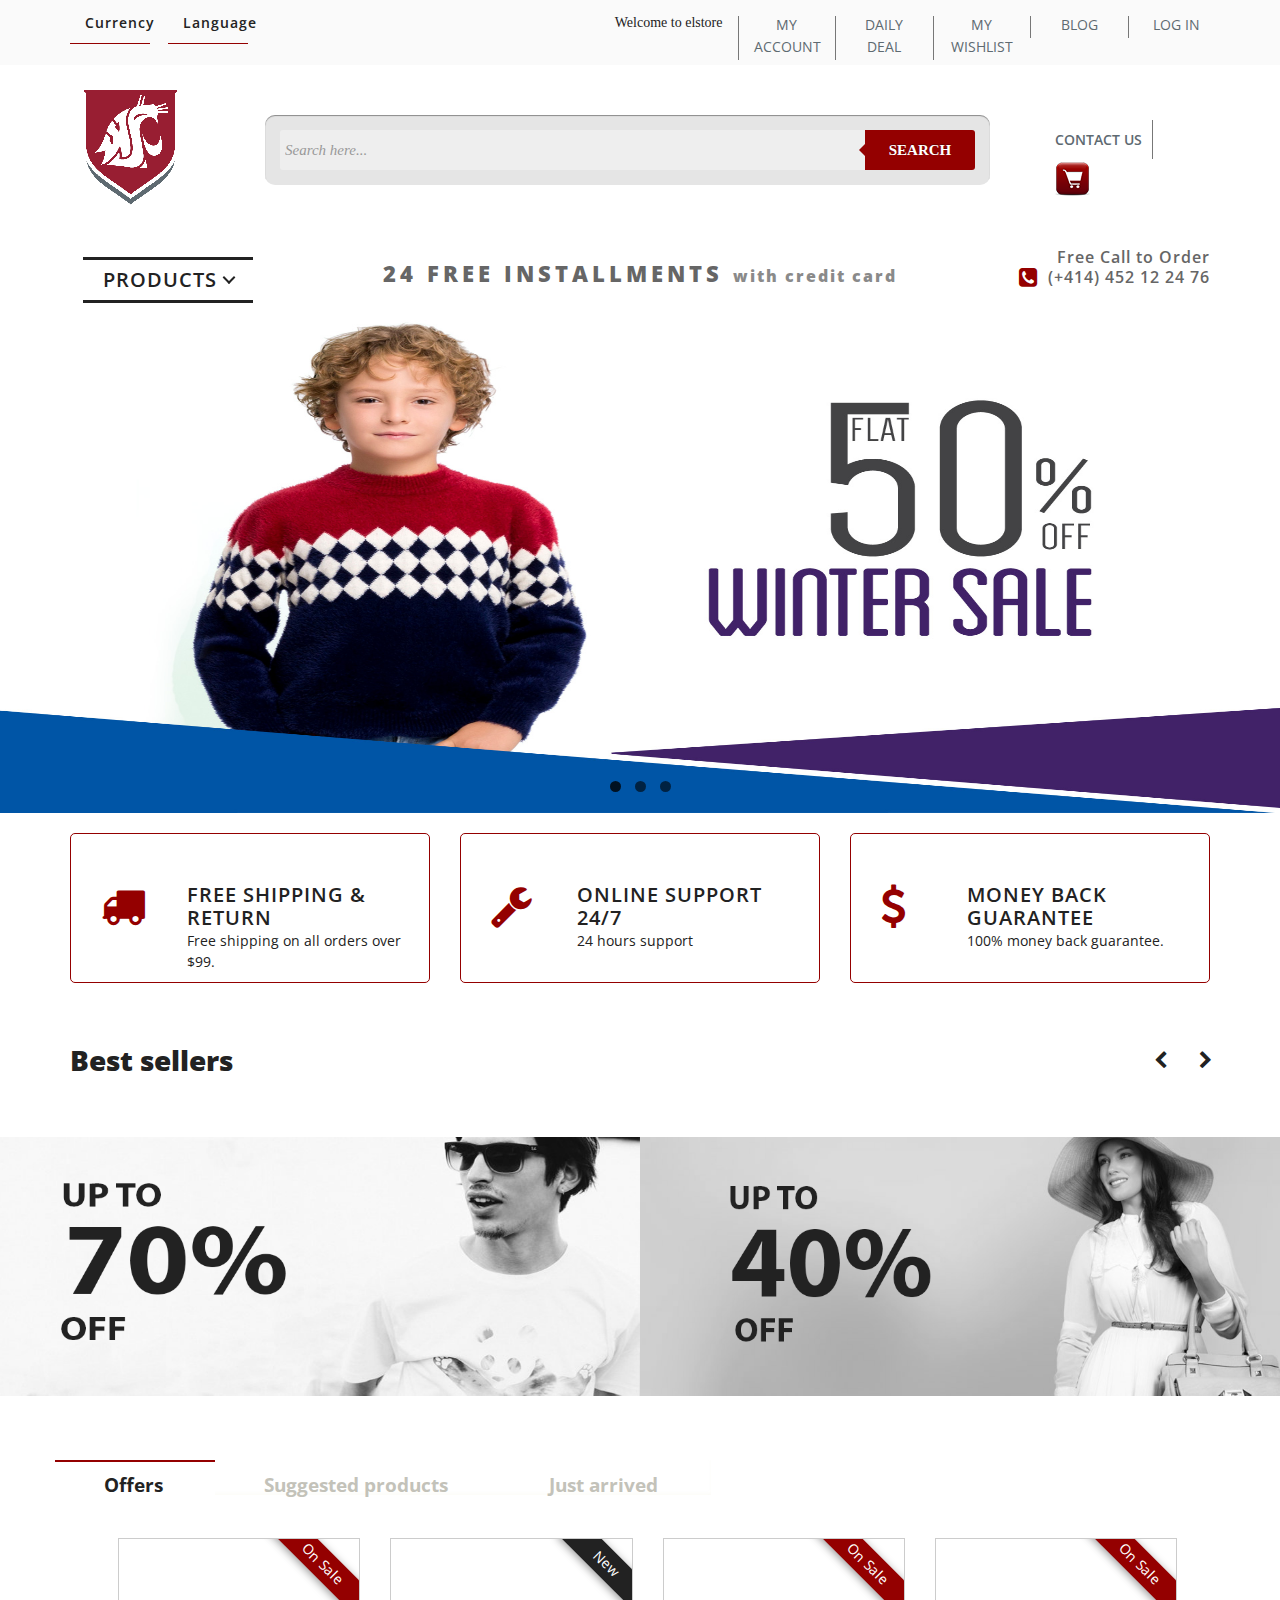
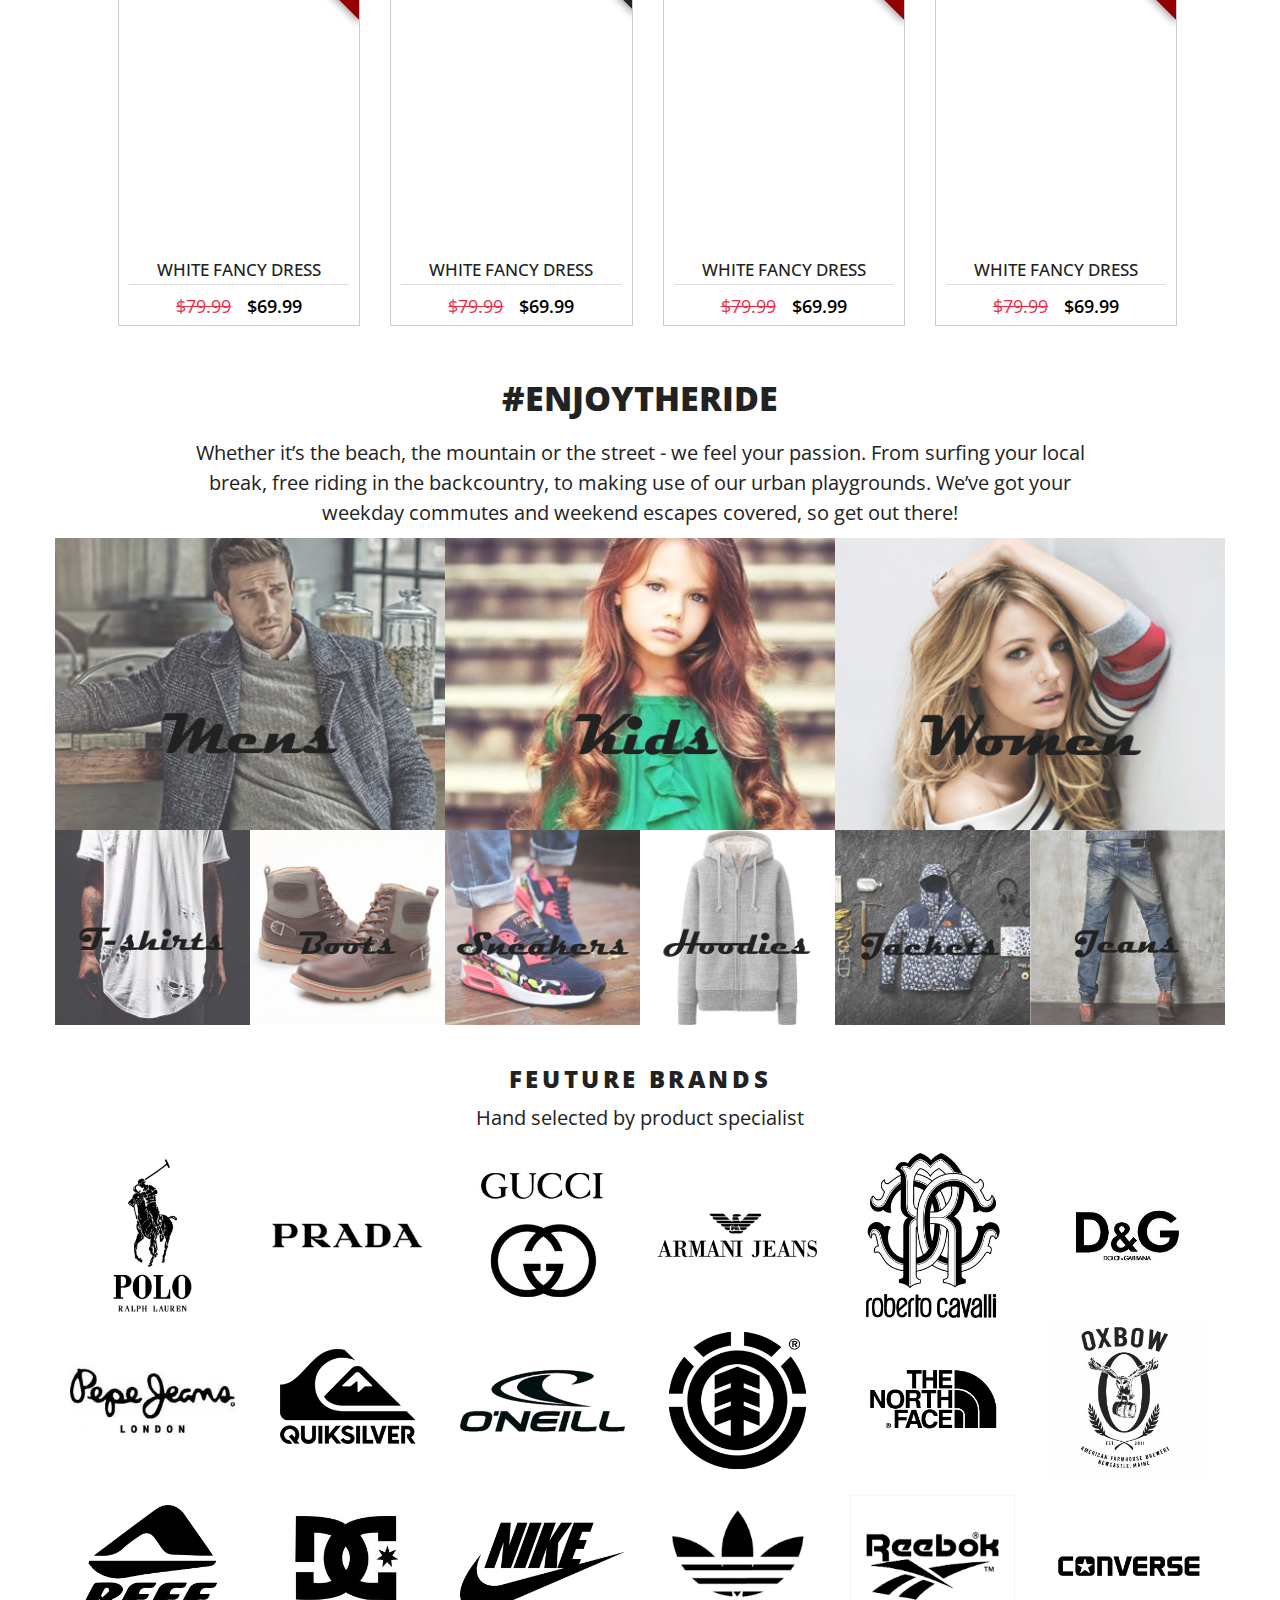
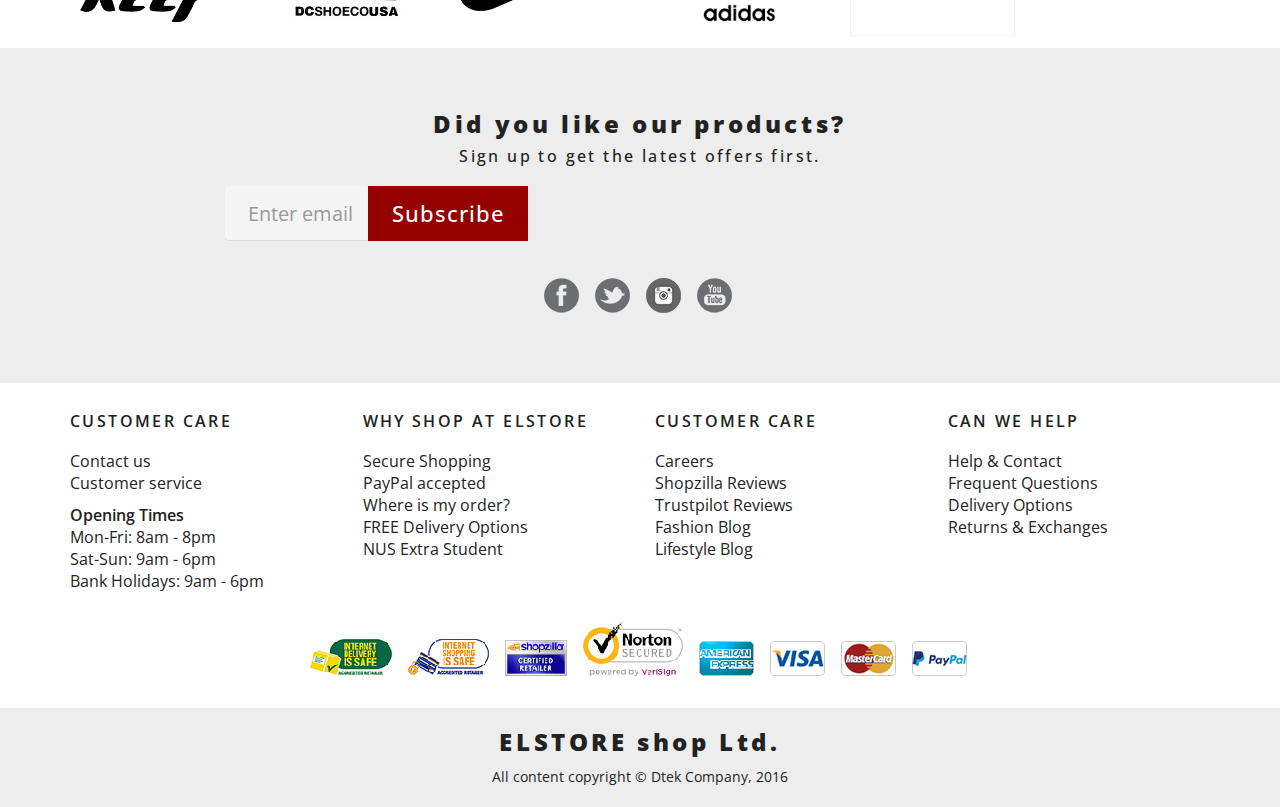
==== commit b628fd3a: "fix all" ====
--- a/index.html
+++ b/index.html
@@ -104,7 +104,7 @@
         </div>
       </div>
 
-    <!--  <div class="container">
+      <div class="container">
         <div class="row">
           <div class="col-xs-12 col-sm-2 col-md-2 col-lg-2">
             <a href="#" class="logo"><img src="img/logo-elstore1.png" class="img-responsive"></a>
@@ -120,7 +120,7 @@
             <img src="img/shopping-cart-icon.png">
           </div>
         </div>
-      </div> -->
+      </div> 
       <div class="container">
               <div class="row">
                 <div class="col-xs-12 col-sm-3 col-md-3 col-lg-3">
